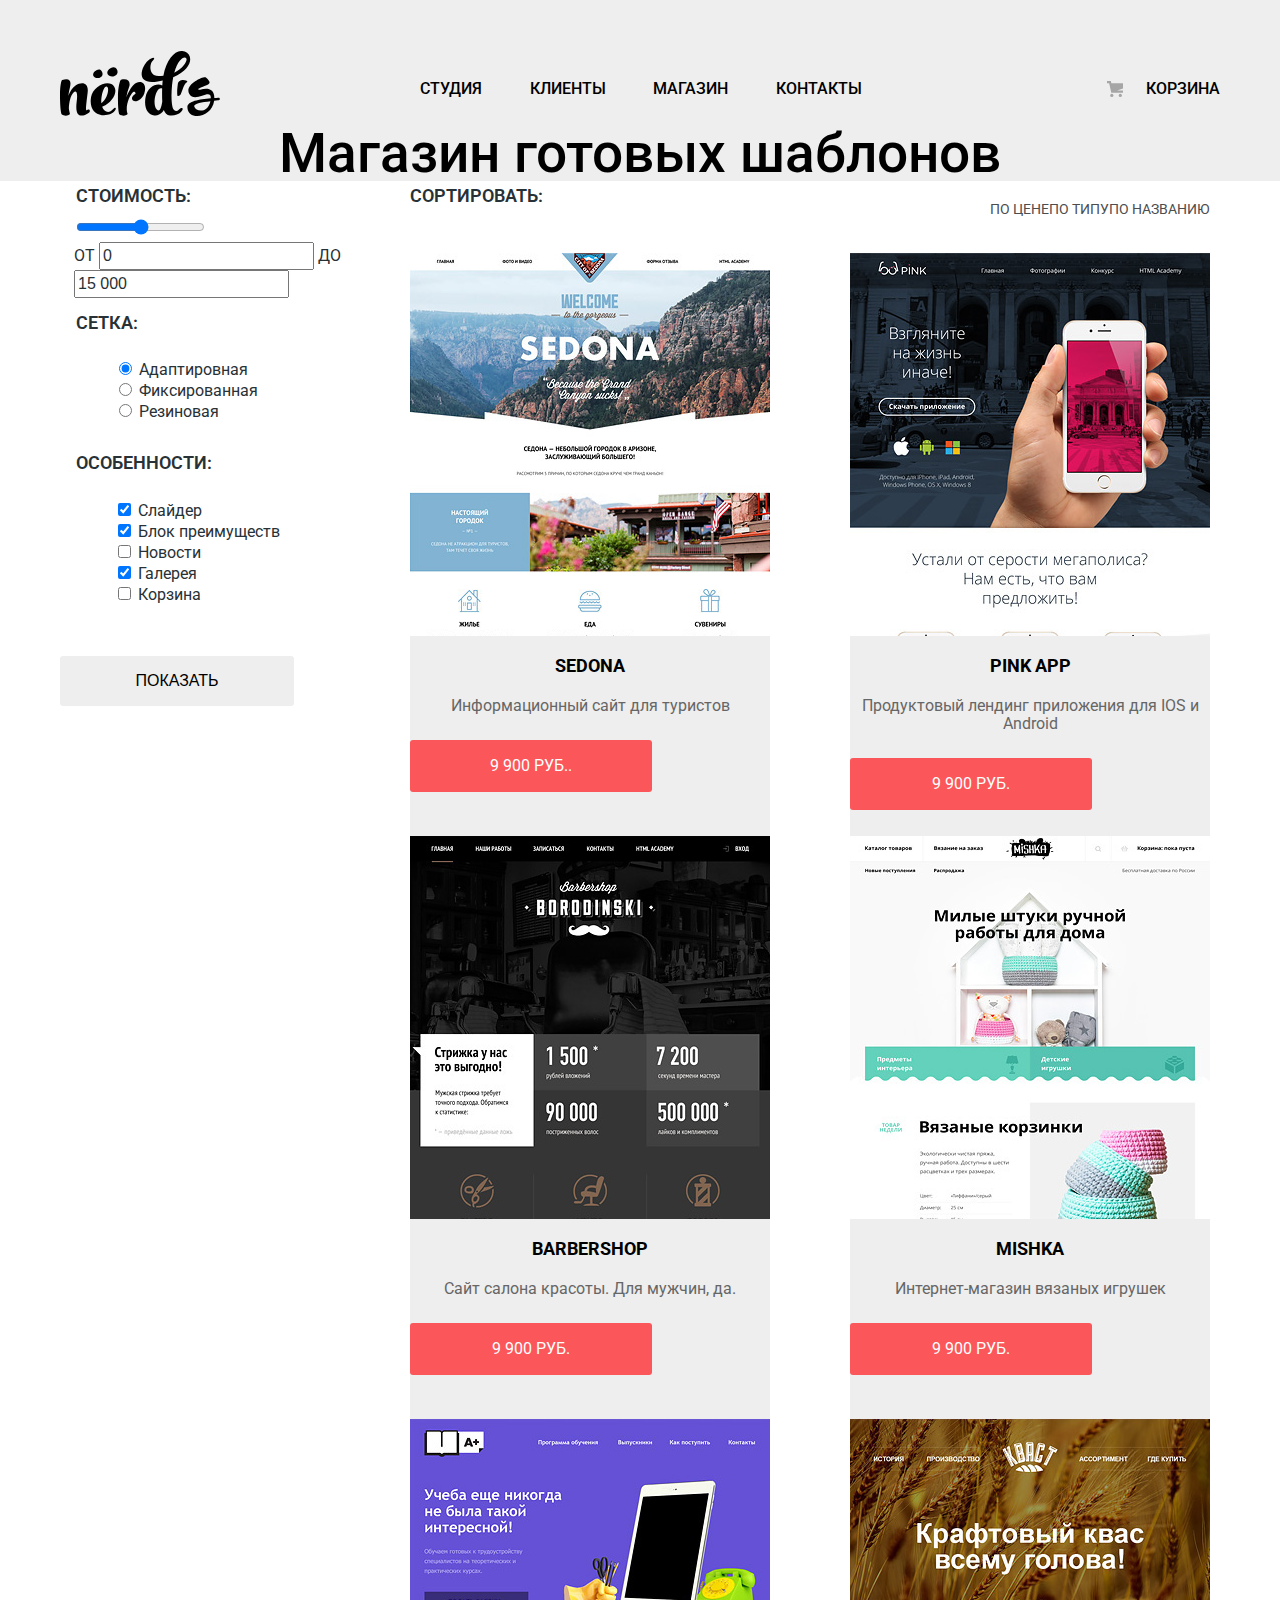
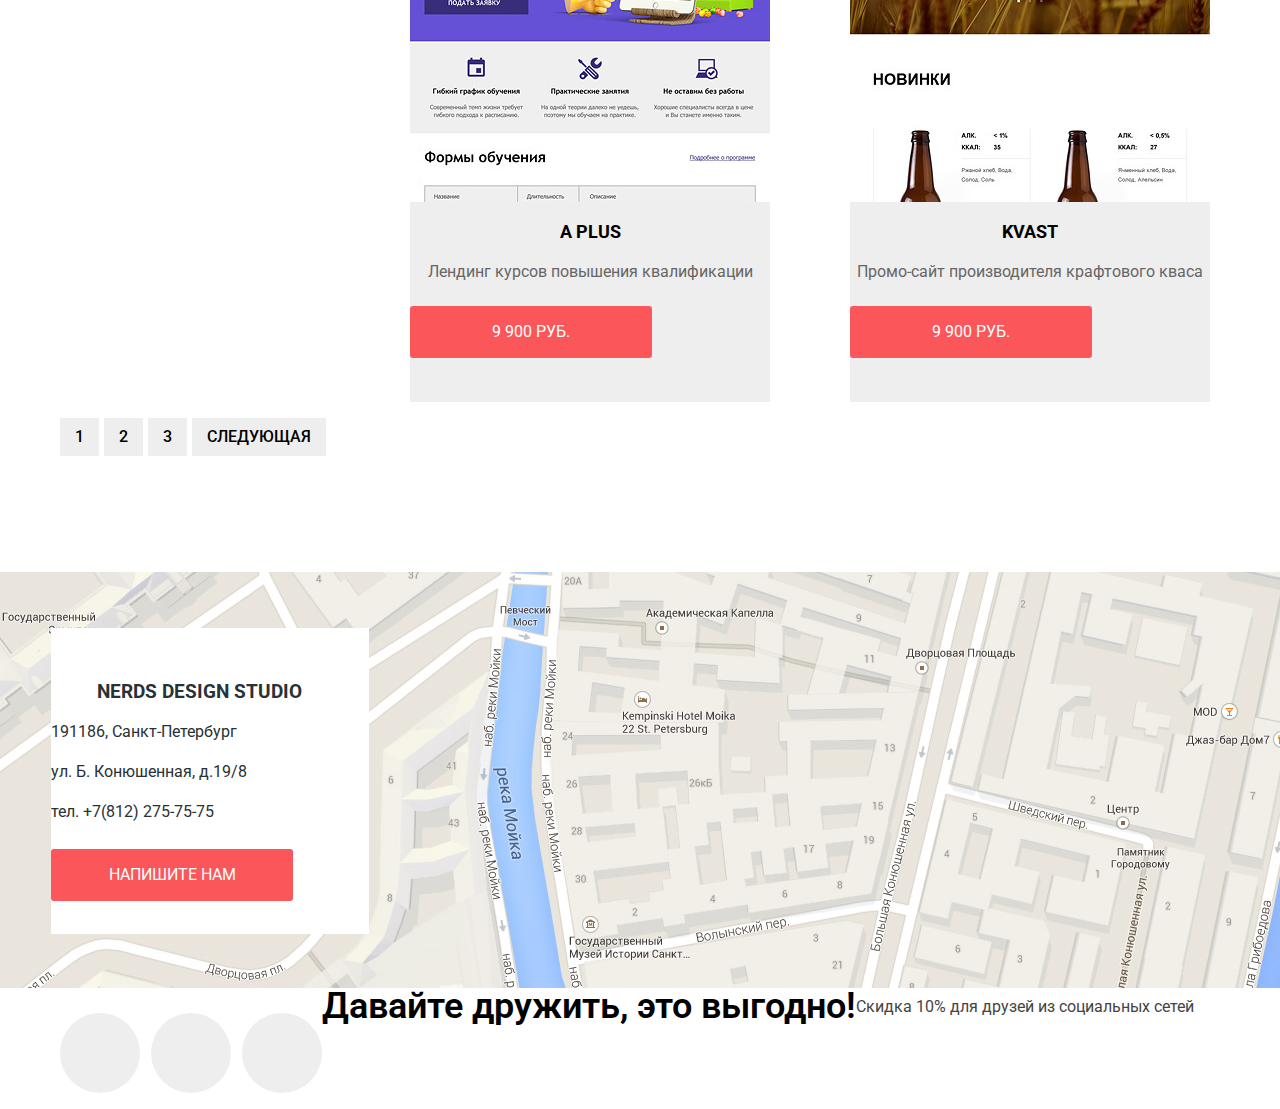
==== inner.html @ 6d8574ea "09/12" ====
<!DOCTYPE html>
<html lang="ru">
   <head>
      <meta charset="utf-8">
      <title>HTML Academy: Нёрдс</title>
      <link href="https://fonts.googleapis.com/css?family=Roboto:400,500,700&amp;subset=cyrillic" rel="stylesheet">
      <link href="css/normalize.css" rel="stylesheet">
      <link href="css/style.css" rel="stylesheet">
   </head>
   <body class="inner-page">
      <header class="page-header">
         <nav class="main-navigation container">
            <a href="index.html" class="logo-img">
            <img src="img/nerds-logo.svg" alt="Нёрдс"></a>
            <ul class="site-navigation">
               <li><a href="studio.html"> студия </a></li>
               <li><a href="clients.html"> клиенты </a></li>
               <li class="link-active"><a href="inner.html"> магазин </a></li>
               <li><a href="contacts.html"> контакты </a></li>
            </ul>
            <ul class="basket">
              <li><a class="basket-link" href="basket.html"> корзина </a></li>
            </ul>
         </nav>
      </header>
      <main class="shop">
         <section class="inner">
            <div class="grey">
               <h1 class="container"> Магазин готовых шаблонов </h1>
            </div>
         </section>
         <div class="catalog-wrap container">
         <section class="forms">
            <h2 class="visually-hidden"> Фильтры </h2>
            <form class="filters"  action="https://echo.htmlacademy.ru" method="post">
               <fieldset>
                  <legend> Стоимость: </legend>
                  <input type="range" id="price" name="start" min="1" max="15">
                  <div>
                     <label class="filer-label" for="from"> от </label>
                     <input type="text" id="from" placeholder="0" class="filter-price">
                     <label class="filer-label" for="to"> до </label>
                     <input type="text" id="to" placeholder="15 000"class="filter-price">
                  </div>
               </fieldset>
               <fieldset>
                  <legend> Сетка: </legend>
                  <ul>
                     <li class="filter-option">
                        <input type="radio"  name="choice"  value="Адаптировная" id="adaptive" checked>
                        <label for="adaptive"> Адаптировная </label>
                     </li>
                     <li class="filter-option">
                        <input type="radio"  name="choice" value="Фиксированная" id="fixed">
                        <label for="fixed"> Фиксированная </label>
                     </li>
                     <li class="filter-option">
                        <input type="radio" name="choice" value="Резиновая" id="rubber">
                        <label for="rubber"> Резиновая </label>
                     </li>
                  </ul>
               </fieldset>
               <div class="particular-qualities">
                  <fieldset>
                     <legend> Особенности: </legend>
                     <ul>
                        <li class="filter-option">
                           <input type="checkbox" name="qualities" id="slider" checked>
                           <label for="slider">Слайдер</label>
                        </li>
                        <li class="filter-option">
                           <input type="checkbox" name="qualities" id="blog" checked>
                           <label for="blog">Блок преимуществ</label>
                        </li>
                        <li class="filter-option">
                           <input type="checkbox" name="qualities" id="news" >
                           <label for="news">Новости</label>
                        </li>
                        <li class="filter-option">
                           <input type="checkbox" name="qualities" id="gallery" checked>
                           <label for="slider">Галерея</label>
                        </li>
                        <li class="filter-option">
                           <input type="checkbox" name="qualities" id="bin" >
                           <label for="bin">Корзина</label>
                        </li>
                     </ul>
                  </fieldset>
                  <button class="display" type="submit" value="Показать">  Показать </button>
               </div>
            </form>
         </section>

         <div class="catalog-content">
         <section class="templates">
            <h2 class="visually-hidden"> выбор шаблона </h2>
            <div class="choice-list">
               <span class="sort-title"> сортировать: </span>
               <ul class="filter">
                  <li><a href="#"class="filer-link" > по цене </a></li>
                  <li><a href="#"class="filer-link" >по типу  </a></li>
                  <li><a href="#"class="filer-link" >по названию </a></li>
               </ul>
               <ul class="filter-up-down">
                  <li><a href="#" > <span class="visually-hidden">По возрастанию </span></a></li>
                  <li><a href="#" > <span class="visually-hidden">По убыванию </span></a></li>
               </ul>
            </div>
         </section>

         <div class="templates-list">
            <ul class="templates-items">
               <li class="templates-item">
                  <a href="sedona.html">
                  <img src="img/sedona.jpg" width="360" height="576"  alt="Sedona">
                  </a>
                  <div class="pop-up-block">
                     <h2 class="popup-title"> sedona </h2>
                     <p class="popup-text">Информационный сайт для туристов </p>
                     <a class="button" href="sedona.html"> 9 900 руб.. </a>
                  </div>
               </li>
               <li class="templates-item">
                  <a href="pink.html">
                  <img src="img/pink.jpg" width="360" height="576" alt="pink">
                  </a>
                  <div class="pop-up-block">
                     <h2 class="popup-title"> Pink App </h2>
                     <p class="popup-text">Продуктовый лендинг приложения для IOS и Android </p>
                     <a class="button" href="pink.html"> 9 900 руб. </a>
                  </div>
               </li>
               <li class="templates-item">
                  <a href="barbershop.html">
                  <img src="img/barbershop.jpg" width="360" height="576" alt="barbershop">
                  </a>
                  <div class="pop-up-block">
                     <h2 class="popup-title"> barbershop </h2>
                     <p class="popup-text"> Сайт салона красоты. Для мужчин, да. </p>
                     <a class="button" href="barbershop.html"> 9 900 руб. </a>
                  </div>
               </li>
               <li class="templates-item">
                  <a href="mishka.html">
                  <img src="img/mishka.jpg" width="360" height="576"  alt="Mishka">
                  </a>
                  <div class="pop-up-block">
                     <h2 class="popup-title"> mishka </h2>
                     <p class="popup-text">Интернет-магазин вязаных игрушек </p>
                     <a class="button" href="mishka.html"> 9 900 руб. </a>
                  </div>
               </li>
               <li class="templates-item">
                  <a href="school.html">
                  <img src="img/school.jpg" width="360" height="576"  alt="school">
                  </a>
                  <div class="pop-up-block">
                     <h2 class="popup-title"> A Plus </h2>
                     <p class="popup-text">Лендинг курсов повышения квалификации </p>
                     <a class="button" href="school.html"> 9 900 руб. </a>
                  </div>
               </li>
               <li class="templates-item">
                  <a href="kvast.html">
                  <img src="img/kvast.jpg" width="360" height="576"  alt="kvast">
                  </a>
                  <div class="pop-up-block">
                     <h2 class="popup-title"> Kvast </h2>
                     <p class="popup-text">Промо-сайт производителя крафтового кваса </p>
                     <a class="button" href="kvast.html"> 9 900 руб. </a>
                  </div>
               </li>
            </ul>
         </div>
       </div>
     </div>
         <div class="templates-navigation">
            <ul class="items-list container">
               <li><a href="#" class="pagination-link"> 1 </a></li>
               <li><a href="#"class="pagination-link" > 2</a></li>
               <li><a href="#"class="pagination-link" > 3 </a></li>
               <li><a href="#"class="pagination-link pagination-next" > следующая </a></li>
            </ul>
         </div>
       </div>
         <section class="map">
            <div class="contact-info">
               <h3 class="studio-name">Nerds Design Studio</h3>
               <p>191186, Санкт-Петербург</p>
               <p>ул. Б. Конюшенная, д.19/8</p>
               <p>тел. +7(812) 275-75-75</p>
               <a class="button" href="mail.html">напишите нам</a>
            </div>
            <img src="img/map.jpg" alt="карта">
         </section>
      </main>
      <footer class="container">
         <section class="social">
            <ul class="social-icons">
               <li>
                  <a href="nerds-vk.html" class="social-link"> <span class="visually-hidden">vk</span></a>
               </li>
               <li>
                  <a href="nerds-fb.html" class="social-link"> <span class="visually-hidden">fb</span></a>
               </li>
               <li>
                  <a href="nerds-insta.html" class="social-link"> <span class="visually-hidden">instagram</span></a>
               </li>
            </ul>
            <b class="call-action"> Давайте дружить, это выгодно! </b>
            <p class="discount"> Скидка 10% для друзей из социальных сетей </p>
         </section>
      </footer>
   </body>
</html>
---- css/style.css ----
body {

  margin: 0;
  padding: 0;
  font-family: "Roboto",Arial,sans-serif;
  font-size: 16px;
  line-height: 24px;
  font-weight: 400;
  color: #283136;
  background-color: #ffffff;
  }

  .container {
    width:1160px;
    padding: 0 20px;
    margin:0 auto;
  }

.grey {
  background-color: #eeeeee;
  color: inherit;
}
a {
  text-decoration: none;
}

.main-navigation {
  padding-top:   3px;
  font-size: 16px;
    line-height: 30px;
    color: #000000;
    font-weight: 500;
    text-transform:uppercase;
    width:1160px;
    padding: 0 20px;
    margin:0 auto;
    display: flex;
    justify-content: space-between;
    align-items:center;

}

.site-navigation {
  list-style:   none;
	display:   flex;
	padding-left:   0;
	width:   442px;
	padding-right:   8px;
	justify-content:   space-between;
  display:flex;

}
.site-navigation li{
  margin: 0;
}

.site-navigation a {
  color: #000000;
}

.site-navigation a:link {
  color: #000000;
}

.site-navigation a:hover{
  color: #fb565a
}
.site-navigation a:active{
  color: #000000;
  position:relative;
  }
.site-navigation a:active::before {
  content:"";
  display: block;
  position: absolute;
  left:0;
  bottom:-7px;
  background:#fb565a;
  width:100%;
  height:2px;
}

.basket{
  color: #000000;
  list-style:   none;
	font-weight:   500;
	margin:   0px;
}
.basket:hover{
 color: #fb565a
  }
.basket-style:active{
  position: relative;
}
.basket-style:active::before{
  content:"";
  display: block;
  position: absolute;
  left:0;
  bottom:-7px;
  background:#fb565a;
  width:100%;
  height:2px;
}
.basket-link{
  position: relative;
  padding-left: 36px;
  color: #000000;
}
.basket-link::before {
  position:   absolute;
	left:   -5px;
	top:   2px;
	content:   "";
	display:   block;
	width:   19px;
	height:   16px;
	background:   url(../img/cart-icon.svg) 50% 50% no-repeat;
	background-size:   contain;
}

.tagline h3 {
  font-size: 55px;
  line-height: 55px;
  color: #000000;
  text-align:left;
  margin: 0px;
  font-weight: 500;
  padding-top: 65px;
}
.tagline p {
  font-size:16px;
  line-height:24px;
  font-weight: 400;
  color:inherit;
  margin: 0 0 37px;
  padding: 0;
  text-align:left;
  padding-top:   28px;
}
.slide {
  padding-bottom:   81px;
	background:   url(./img/slide1.png);
	background-repeat:   no-repeat;
	background-position:   94% 6px;

}

    .project-list {
      list-style: none;
      display: flex;
      padding:0;
      margin:0;
      width:   1102px;
    	justify-content:   space-between;

}


    }
     .project-list h3 {
       font-size:24px;
       line-height:30px;
       font-weight: 700;
       color:#000000;
       text-align:left;
       margin:   0;
    }

    .project-list p {
      font-size:16px;
      line-height:24px;
      font-weight: 400;
      color:#283136;
      text-align:left;
      margin:   0;
 margin-top:   17px;
 padding-right:   20px;
    }
    .project-item{
 width:  300px;
}

.small-studio {
list-style: none;
width:670px;
flex-shrink: 0;

    }

.studio-title{

  font-size: 45px;
  line-height: 45px;
  font-weight:500;
  color:#000000;
  background-color:inherit;
  text-align:left;
}
.small-studio p {
  font-size: 16px;
  line-height: 24px;
  color:inherit;
  font-weight:400;
  background-color:inherit;
  text-align:left;
  margin-top: 34px;
}


.small-studio ul {
  font-size: 16px;
  line-height: 24px;
  color:inherit;
  font-weight:400;
  background-color:inherit;
  text-align:left;
  list-style:none;
  padding-left: 35px;
  padding-top: 8px;

}
.what-we-do {
  position: relative;

}
.what-we-do::before  {
content: "";
position: absolute;
  top:10px;
  left: -37px;
  width:25px;
  border-bottom:2px solid #fb565a;
}
.small-studio h3 {
  text-transform:uppercase;
  font-size: 16px;
  font-weight:600;
  color:#000000;
}

.we-do {
  list-style: none;
  height: 120px;
  display: flex;
  flex-direction: column;
  justify-content: space-between;
}
    .we-do b{
      font-size: 16px;
      line-height: 24px;
      font-size:400;
      color:#000000;
    }
.partners {
  margin-top: 105px;
  position: relative;
}
.partners::after{
  content: "";
  position: absolute;
  display: block;
  width:calc((100% - 40px));
  height: 3px;
  left: 20px;
  bottom: -40px;
  background: #eeeeee;
}

.partners-list  {
  width:1100px;
  list-style: none;
  padding:0;
  margin:0 auto;
  display: flex;
}
.partners-item{
  position: relative;
}

.partners-item::before {
    position: absolute;
    content: "";
    display: block;
    top: 19px;
    right: -48px;
    background-color: #eeeeee;
    width: 2px;
    height: 53px;
}
.partners-item:last-child::before {
  display: none;
}
.partners a:active{
opacity: 0.1;
}
.partners a:hover{
opacity: #030303;
}
.htmlacademy {
  padding-top: 18px;
}
.borodinski {
  padding-top: 3px;
  padding-left: 97px;
}
.pink{
  padding-left: 105px;
  padding-top: 21px;
}
.mishka {
  padding-left: 121px;
  padding-top: 8px;
}
.statistics {
  text-align:center;
margin-left: 116px;
}
.stats-logo {
margin-left: 12px;
margin-top: 1px;
}
        .statistic th {
          font-size:45px;
          line-height:10,06px;
          width:410px;
        }

.advantages {
margin-top: 32px;
}

        .contacts {
          font-size:16px;
          line-height:18px;
          color:#666666;
          text-align: left;
        }

        .contacts h3 {
          font-size:18px;
          line-height:30px;
          color:#000000;
          text-align: center;
        }

        }
        caption th {
          font-size: 46px;
          line-height: 10.06px;
          font-weight:700;
          text-align: :center;
          color:#000000;
        }
         caption td {
          font-size:16px;
          line-height: 18px;
          font-weight:400;
          text-align: :center;
            color:inherit;
        }

        .contacts a.button {
          display: block;
         width: 242px;
         padding: 13px 0;
         margin-top: 25px;
         font-size: 16px;
         line-height: 18px;
         color: #ffffff;
         text-transform: uppercase;
         text-align: center;
         background: #fb565a;
         border-radius: 3px;
         border: 3px solid #fb565a;
         border:   none;
       	min-height:   22px;
       	padding-top:   17px;

        }

        .friends {
          list-style: none;
        }

        .friends b {
          font-size:36px;
          line-height:36px;
          font-weight:700;
          color:#000000;
        }
        .friends p {
          font-size:16px;
          line-height:22px;
          color:#444444;
          font-weight:400;
        }

        .pop-up-block {
          width:100%;
          height:200px;
          background-color: #eeeeee;
          position: absolute;
          bottom:0;
          left:0;

        }

body .inner-page {

}
.forms{
  width:350px;
}
.catalog-content{
  width:800px;
}
  .forms fieldset {

  border: none;
}
  .forms legend {
font-weight:600;
font-size:18px;
text-transform: uppercase;
line-height: 30px;
  }

  .forms  ul {
  list-style: none;
  line-height:20px;
  color:inherit;
}

.filter-input:hover + label {
  color: #000000
}



.filter-input:focus + label {
  color: #283136;
}

.filter-input:disabled + label {
  color: #000000;

  opacity: 0.3;
}

button{
display: block;
width: 234px;
padding: 13px 0;
margin-top: 25px;
font-size: 16px;
line-height: 18px;
color: #000000;
text-transform: uppercase;
text-align: center;
background: #eeeeee;
border-radius: 3px;
border: 3px solid #eeeeee;
}

.form-price b {
  font-size:18px;
  line-height:30px;
  color:000000;
}

.form-grid b {
  font-size:18px;
  line-height:30px;
  color:000000;
}
.inner h1 {
  font-size:55px;
  line-height:55px;
  color:#000000;
  text-align: center;
  font-weight:500;
}

.shop-navigation b {
  font-size:19px;
  line-height:30px;
  color:#000000;
  text-align: left;
  font-weight:bold;
}
.shop-navigation a {
    color:#000000;
}
.filter{
  margin-left: auto;
  display:flex;
  list-style: none;
  padding:0;
}

.filter ul {
font-size:14px;
line-height:18px;
color:#000000;
text-align: right;
font-weight:400;
list-style: none;
}

.templates-items {
  list-style: none;
  padding:0;
  display:flex;
  flex-wrap: wrap;
  justify-content: space-between;
}
.templates-item{
  width:360px;
  position: relative;
}

.templates-navigation{
list-style:none;
padding:0;
}
.items-list ul {
  list-style:none;
  font-size:16px;
  line-height:18px;
  color:#000000;
  font-weight:600;
}

.partners-list a:link {
color:#000000;
  opacity: 0.2;
}

.partners-list a:hover {
color:#000000;
  opacity: 1;
}

.page-header {
  background-color: #eeeeee;
  padding-top: 51px;
}

.tagline {
background-color: #eeeeee
}

.button {
  display: block;
  width: 242px;
  padding: 13px 0;
  margin-top: 25px;
  font-size: 16px;
  line-height: 18px;
  color:#ffffff;
  text-transform: uppercase;
  text-align: center;
  background: #fb565a;
  border-radius: 3px;
  border: none;
  border:   none;
  min-height:   22px;
  padding-top:   17px;
}
.button-learnmore{
  background: #fb565a;
}
.button-learnmore:hover{
  background-color: #e74246;
}
.button-learnmore:active{
  background-color: #d7373b;
}
.button-site {
    background-color:#fb565a;
    height: 20px;
    width: 160px;
    margin-top: 33px;
    padding-top: 17px;
    min-height: 20px;
}
.button-site:hover{
  background-color: #e74246;
}
.button-site:active{
  background-color: #d7373b;
}
.button-app {
    background-color:#00ca74;
    height: 20px;
    width: 160px;
    margin-top: 33px;
    padding-top: 17px;
    min-height: 20px;
}
.button-app:hover{
  background-color: #00bc6c;
}
.button-app:active{
  background-color: #00aa62;
}
.button-presentation {
    background-color:#efc84a;
    min-height: 20px;
    width: 160px;
    margin-top: 33px;
    padding-top: 17px;
}
.button-presentation:hover{
  background-color: #eab534;
}
.button-presentation:active{
  background-color: #e5a722;
}
.social-link {
  background-color: #eeeeee;
  display:flex;
  width:80px;
  height:80px;
  border-radius:50%;
  align-items: center;
  justify-content: center;
}
.social-link:hover,
.social-link:focus{
  background-color: #e74246;
}
.social-link:active{
  background-color: #d7373b
}
.social-link:active:path {
  opacity: 0.3;
}
.table-title {
  text-transform: uppercase;
  font-weight: 600;
  color:black;
  margin-left: 10px;
}
.percent {
font-size:24px;
vertical-align:super;
}

.studio-name {
  text-transform: uppercase;
  text-align: left;
  padding-top: 52px;
  padding-left: 46px;
  margin: 0;
}
.address {
  color:#666666;
  margin: 0;
  line-height: 18px;
}
.address-city{
padding-top:24px;
padding-left: 50px;
}
.address-street{
padding-left: 50px;
}
.address-phone{
padding-top: 20px;
padding-left: 50px;
}
.contact-button{
margin-top: 35px;
margin-left: 48px;
width: 220px;
}
.call-action {
  font-weight: 600;
  font-size:36px;
  line-height:36px;
  color:#000000;
}

.discount {
  color:#444444;
  font-weight: 400;
  font-size:16px;
  line-height:22px;
  padding-top: 8px;
  margin: 0;
}
.social-footer {
  margin-top: 45px;
}
.contact-us{
  position: fixed;
  color: #000000;
  background-color: #ffffff;
}
.contact-us-login{
  padding: 68px 98px;
  margin-left: -447px;
  width: 766px;
  height: 454px;
  top: 120px;
  left: 50%;
}
.modal-close {
  position: absolute;
  opacity: 0.3;
  top: 77px;
  right: 92px;
  width: 21px;
  height: 21px;
  font-size: 0;
  border: 0;
  margin: 0;
  cursor: pointer;
  padding: 0;
background: white;
}
.modal-close:hover{
  opacity: 1;
}
.modal-close:active{
  opacity: 0.1;
}
.contact-us h2 {
  color:#000000;
  font-weight: 500;
  font-size:45px;
  line-height:45px;
  margin: 0;
  margin-bottom: 38px;
  }
.login-data{
  display: flex;
  margin: 0 auto;
}
.login-data p {
  margin: 0;
  padding: 0;
}
  .user-data {
    font-weight: 600;
    color:#000000
  }
.user-data input::placeholder{
  font-size:16px;
  line-height: 18px;
  font-weight: 400;
  color:#444444;
  opacity:0.5;
}

.user-data textarea::placeholder {
  font-size:16px;
  line-height: 18px;
  font-weight: 400;
  color:#444444;
  opacity:0.5;
}
.project {
margin-top:   78px;
}

.project-title {
  text-transform: uppercase;
  padding-top:   17px;
  font-size: 24px;
  line-height: 30px;
  margin:0;
}
.percent-title{
  font-size: 45px;
  line-height:10px;
  font-weight:600;
  color:black;
  padding-top: 47px;
  padding-left: 15px;
}
.percent-last{
  padding-right: 40px;
}
.prons {
  padding-top: 32px;
  text-align: left;
line-height: 18px;
}
.prons-date{
  padding-left: 15px;
}
.prons-min {
padding-left: 23px;
}
.prons-level{
  padding-left: 12px;
}
.prons-date{

}
.prons-min {

}
.filer-label{
  font-size: 16px;
  line-height: 22px;
  text-transform: uppercase;
}
.filter-price{
  font-size: 16px;
  line-height:22px;
  color: #283136

}
.filter-price::placeholder {
  font-size: 16px;
  line-height:22px;
  color: #283136
}
.sort-title {
  font-size: 18px;
  line-height:30px;
  font-weight: 600;
  text-transform: uppercase;
}
.filer-link{
  font-weight: 400;
  font-size:14px;
  line-height: 18px;
  color:#4d4d4d;
  text-transform: uppercase;
}
.popup-title{
  text-transform: uppercase;
  text-align: center;
  font-size:18px ;
  line-height:30px ;
  color:black;
}
.popup-text{
  text-align: center;
  line-height:18px ;
  color:#666666;
}
.pagination-link{
  font-weight: 500;
  font-size:16px;
  line-height:18px;
  color:black;
  text-transform: uppercase;
  display:block;
  max-width:40px;
  text-align:center;
  padding:10px 15px;
  background-color: #eeeeee;
}

.pagination-next {
    background-color: #eeeeee;
    max-width:140px;
}
.items-list{
  list-style:none;
  display:flex;
  padding:0;

}

.items-list li{
  margin-right:5px;
}
.about{
  margin-top: 118px;
  display: flex;
  justify-content:space-between;
  position: relative;
}
.about::before{
  content: "";
  position: absolute;
  display: block;
  width:calc((100% - 40px));
  height: 3px;
  left: 20px;
  top:-38px;
background: #eeeeee;
}
.about::after {
content: "";
position: absolute;
display: block;
width:calc((100% - 40px));
height: 3px;
left: 20px;
bottom: -58px;
background: #eeeeee;
}
.contact-info{
  position: absolute;
  background-color: white;
  z-index: 20;
  top:56px;
  left:calc((100vw - 1178px)/2);
  min-height:306px;
  width: 318px;
}

.map {
position:relative ;
margin-top: 116px;
height: 416px;

}
iframe {
  position:absolute;
  top:0;
  left:0;
}
.social{
  display: flex;
}
.social-icons{
  padding:0;
  list-style:none;
  display:flex;
  width:262px;
  margin-top: 25px;
  flex-wrap: wrap;
  justify-content: space-between;

}
.benefit{
padding-left: 138px;
padding-top: 30px;
}


.catalog-wrap {
  display:flex;
}
.choice-list{
  display:flex;

}
.filter-up-down {
  display:flex;
  padding:0;
  list-style:none;
}
.visually-hidden {
  position: absolute;
  width: 1px;
  height: 1px;
  margin: -1px;
  border: 0;
  padding: 0;
  clip: rect(0 0 0 0);
  overflow: hidden;
}
.logo-img:hover{
opacity: 0.8;
}
.logo-img:active{
opacity: 0.2;
}
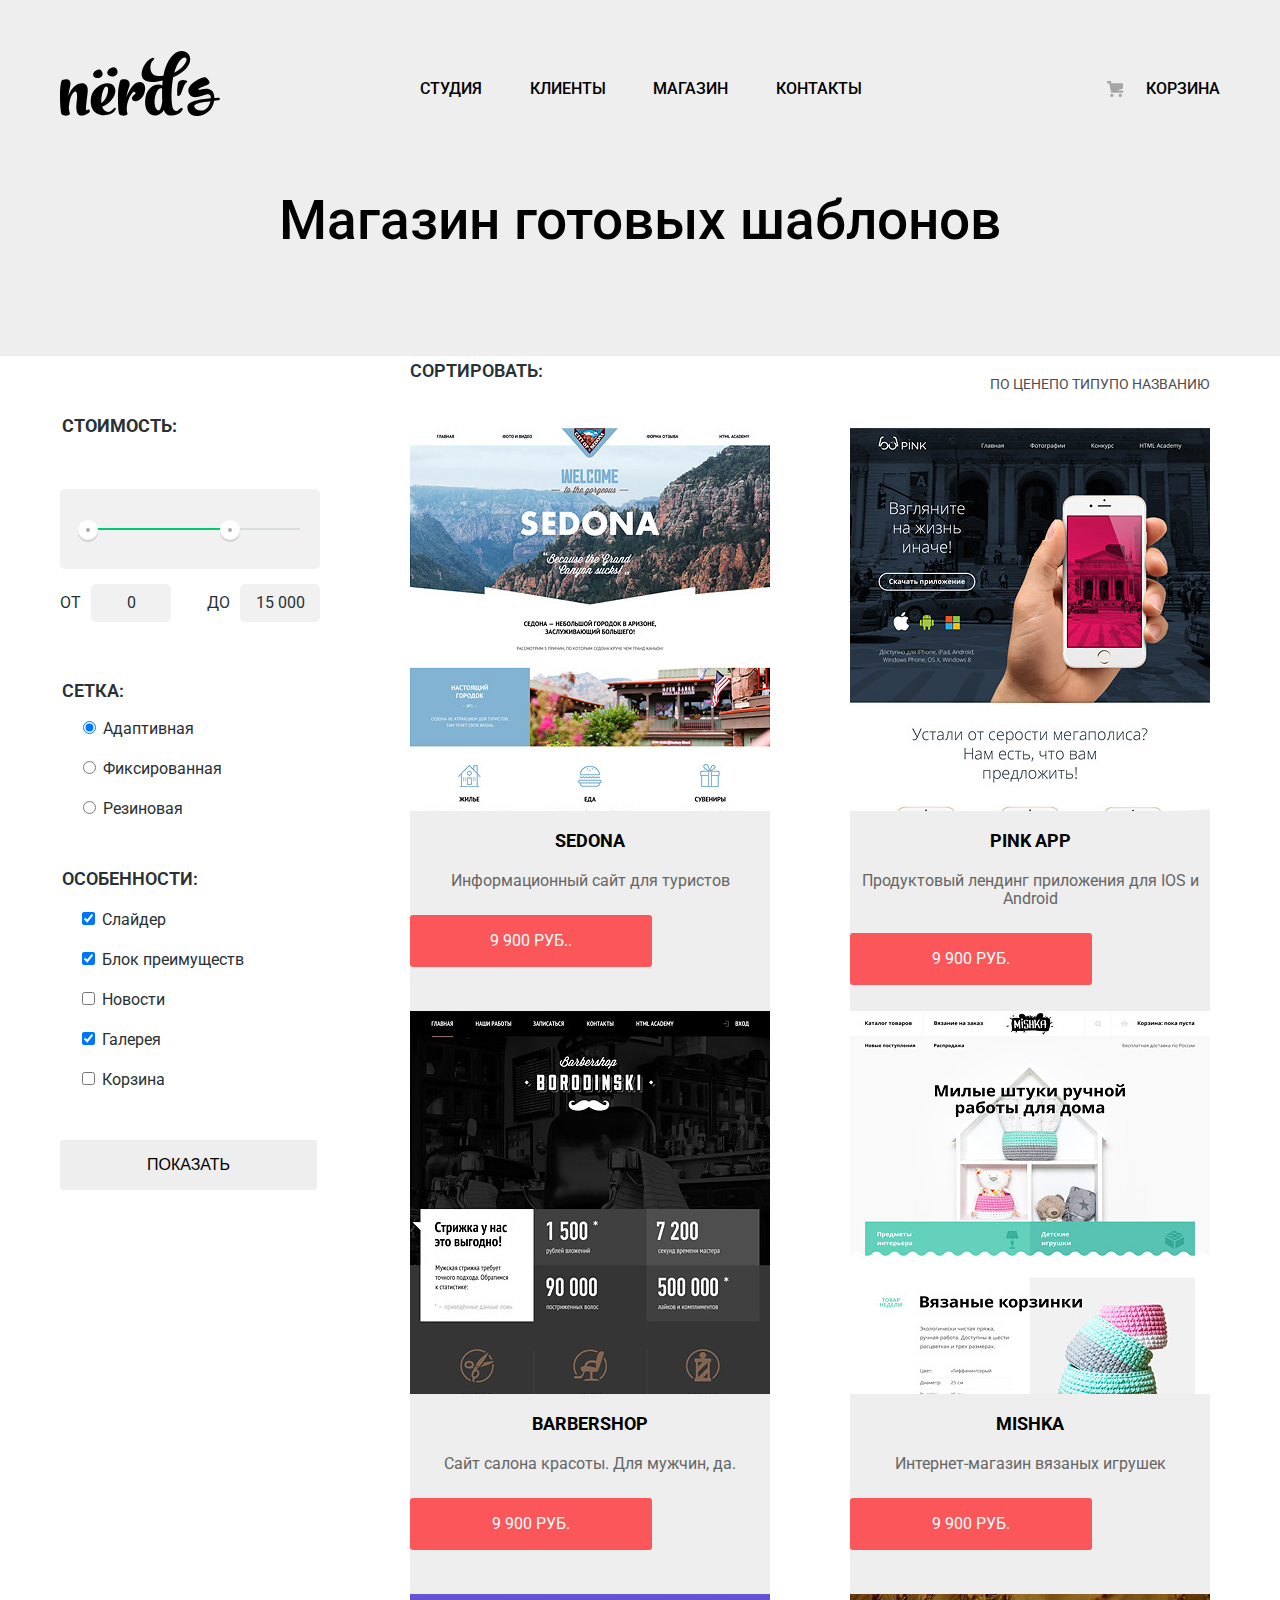
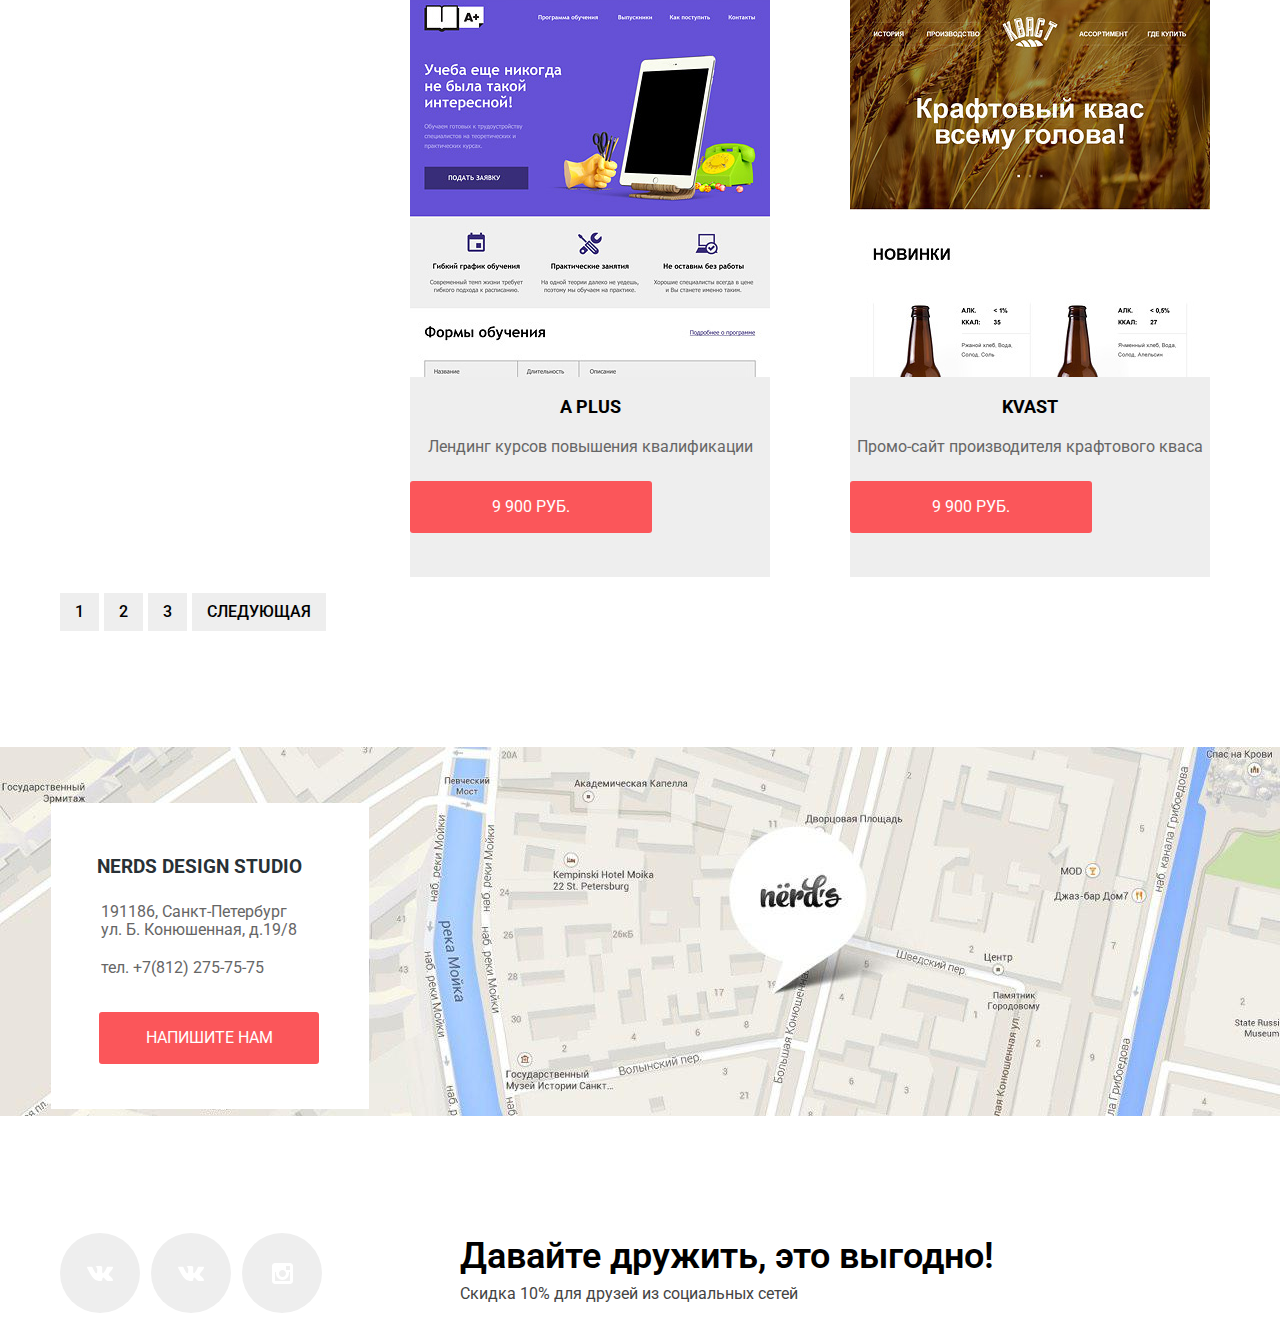
==== commit 2a694cea: "17/12" ====
--- a/inner.html
+++ b/inner.html
@@ -13,13 +13,13 @@
             <a href="index.html" class="logo-img">
             <img src="img/nerds-logo.svg" alt="Нёрдс"></a>
             <ul class="site-navigation">
-               <li><a href="studio.html"> студия </a></li>
-               <li><a href="clients.html"> клиенты </a></li>
-               <li class="link-active"><a href="inner.html"> магазин </a></li>
+               <li><a href="studio.html">студия</a></li>
+               <li><a href="clients.html">клиенты </a></li>
+               <li><a href="inner.html"> магазин </a></li>
                <li><a href="contacts.html"> контакты </a></li>
             </ul>
             <ul class="basket">
-              <li><a class="basket-link" href="basket.html"> корзина </a></li>
+               <li class="basket-style"><a class="basket-link" href="basket.html"> корзина </a></li>
             </ul>
          </nav>
       </header>
@@ -33,22 +33,31 @@
          <section class="forms">
             <h2 class="visually-hidden"> Фильтры </h2>
             <form class="filters"  action="https://echo.htmlacademy.ru" method="post">
-               <fieldset>
-                  <legend> Стоимость: </legend>
-                  <input type="range" id="price" name="start" min="1" max="15">
-                  <div>
+               <fieldset class="filter-item">
+                 <div class="range-filter">
+                   <legend> Стоимость: </legend>
+                   <div class="range-controls">
+                     <div class="scale">
+                       <div class="bar"></div>
+                     </div>
+                     <div class="toggle toggle-min"></div>
+                     <div class="toggle toggle-max"></div>
+                   </div>
+
+                  <div class="price-controls">
                      <label class="filer-label" for="from"> от </label>
                      <input type="text" id="from" placeholder="0" class="filter-price">
-                     <label class="filer-label" for="to"> до </label>
+                     <label class="filer-label max-price" for="to"> до </label>
                      <input type="text" id="to" placeholder="15 000"class="filter-price">
                   </div>
+                </div>
                </fieldset>
-               <fieldset>
+               <fieldset class="grid">
                   <legend> Сетка: </legend>
                   <ul>
                      <li class="filter-option">
                         <input type="radio"  name="choice"  value="Адаптировная" id="adaptive" checked>
-                        <label for="adaptive"> Адаптировная </label>
+                        <label for="adaptive"> Адаптивная </label>
                      </li>
                      <li class="filter-option">
                         <input type="radio"  name="choice" value="Фиксированная" id="fixed">
@@ -183,33 +192,45 @@
             </ul>
          </div>
        </div>
-         <section class="map">
-            <div class="contact-info">
-               <h3 class="studio-name">Nerds Design Studio</h3>
-               <p>191186, Санкт-Петербург</p>
-               <p>ул. Б. Конюшенная, д.19/8</p>
-               <p>тел. +7(812) 275-75-75</p>
-               <a class="button" href="mail.html">напишите нам</a>
-            </div>
-            <img src="img/map.jpg" alt="карта">
-         </section>
-      </main>
-      <footer class="container">
-         <section class="social">
-            <ul class="social-icons">
-               <li>
-                  <a href="nerds-vk.html" class="social-link"> <span class="visually-hidden">vk</span></a>
-               </li>
-               <li>
-                  <a href="nerds-fb.html" class="social-link"> <span class="visually-hidden">fb</span></a>
-               </li>
-               <li>
-                  <a href="nerds-insta.html" class="social-link"> <span class="visually-hidden">instagram</span></a>
-               </li>
-            </ul>
-            <b class="call-action"> Давайте дружить, это выгодно! </b>
-            <p class="discount"> Скидка 10% для друзей из социальных сетей </p>
-         </section>
-      </footer>
+       <section class="map">
+          <div class="contact-info">
+             <h3 class="studio-name">Nerds Design Studio</h3>
+             <p  class="address address-city" >191186, Санкт-Петербург</p>
+             <p  class="address address-street">ул. Б. Конюшенная, д.19/8</p>
+             <p  class="address address-phone">тел. +7(812) 275-75-75</p>
+             <a class="button contact-button" href="mail.html">напишите нам</a>
+          </div>
+          <img src="img/map1.jpg" alt="карта">
+          <iframe src="https://yandex.ru/map-widget/v1/?um=constructor%3A26607953117868394d844144b5d8f79c855f5afc9ba3518503bff90c0f9702a8&amp;source=constructor" width="100%" height="417" frameborder="0"></iframe>
+       </section>
+    </main>
+    <footer class="container social-footer">
+       <section class="social">
+          <ul class="social-icons">
+             <li>
+              <a href="nerds-vk.html" class="social-link"> <span class="visually-hidden">vk</span>
+                <svg xmlns="http://www.w3.org/2000/svg" width="26" height="15" viewBox="0 0 26 15"><path fill="#FFF" d="M16.138 11.51c.956-.309 2.18 2.04 3.483 2.939.978.681 1.727.534 1.727.534l3.473-.05s1.815-.112.957-1.554c-.071-.12-.503-1.069-2.585-3.022-2.177-2.043-1.882-1.712.739-5.244 1.597-2.153 2.236-3.468 2.036-4.028-.192-.539-1.365-.399-1.365-.399L20.69.713c-.381.001-.704.119-.851.515-.003.004-.621 1.666-1.445 3.079-1.741 2.989-2.436 3.148-2.724 2.961-.661-.433-.494-1.737-.494-2.664 0-2.897.432-4.105-.846-4.417-.427-.104-.739-.172-1.828-.182-1.392-.021-2.574 0-3.244.329-.445.223-.786.712-.579.74.26.035.843.16 1.155.586.401.552.389 1.789.389 1.789s.229 3.411-.54 3.834c-.528.29-1.25-.302-2.803-3.016-.793-1.388-1.392-2.922-1.392-2.922s-.116-.285-.326-.441c-.25-.185-.6-.244-.6-.244L.848.684S.29.7.085.946c-.182.218-.015.668-.015.668s2.909 6.881 6.203 10.347c3.02 3.182 6.452 2.971 6.452 2.971h1.555s.469-.054.709-.312c.224-.24.214-.691.214-.691s-.031-2.109.935-2.419z"/>
+                </svg>
+              </a>
+             </li>
+             <li>
+              <a href="nerds-fb.html" class="social-link"> <span class="visually-hidden">fb</span>
+                <svg xmlns="http://www.w3.org/2000/svg" width="26" height="15" viewBox="0 0 26 15"><path fill="#FFF" d="M16.138 11.51c.956-.309 2.18 2.04 3.483 2.939.978.681 1.727.534 1.727.534l3.473-.05s1.815-.112.957-1.554c-.071-.12-.503-1.069-2.585-3.022-2.177-2.043-1.882-1.712.739-5.244 1.597-2.153 2.236-3.468 2.036-4.028-.192-.539-1.365-.399-1.365-.399L20.69.713c-.381.001-.704.119-.851.515-.003.004-.621 1.666-1.445 3.079-1.741 2.989-2.436 3.148-2.724 2.961-.661-.433-.494-1.737-.494-2.664 0-2.897.432-4.105-.846-4.417-.427-.104-.739-.172-1.828-.182-1.392-.021-2.574 0-3.244.329-.445.223-.786.712-.579.74.26.035.843.16 1.155.586.401.552.389 1.789.389 1.789s.229 3.411-.54 3.834c-.528.29-1.25-.302-2.803-3.016-.793-1.388-1.392-2.922-1.392-2.922s-.116-.285-.326-.441c-.25-.185-.6-.244-.6-.244L.848.684S.29.7.085.946c-.182.218-.015.668-.015.668s2.909 6.881 6.203 10.347c3.02 3.182 6.452 2.971 6.452 2.971h1.555s.469-.054.709-.312c.224-.24.214-.691.214-.691s-.031-2.109.935-2.419z"/>
+                </svg>
+              </a>
+             </li>
+             <li>
+                <a href="nerds-insta.html" class="social-link"> <span class="visually-hidden">instagram</span>
+                <svg xmlns="http://www.w3.org/2000/svg" width="21" height="21" viewBox="0 0 21 21"><path fill="#FFF" d="M18 0H3C1.35 0 0 1.35 0 3v15c0 1.65 1.35 3 3 3h15c1.65 0 3-1.35 3-3V3c0-1.65-1.35-3-3-3zm-7.5 7c1.93 0 3.5 1.57 3.5 3.5S12.43 14 10.5 14 7 12.43 7 10.5 8.57 7 10.5 7zM18 18H3V9h1.181A6.504 6.504 0 0 0 4 10.5a6.5 6.5 0 1 0 13 0 6.45 6.45 0 0 0-.181-1.5H18v9zm0-11h-4V3h4v4z"/>
+                </svg>
+              </a>
+             </li>
+          </ul>
+          <div class="benefit">
+          <b class="call-action"> Давайте дружить, это выгодно! </b>
+          <p class="discount"> Скидка 10% для друзей из социальных сетей </p>
+        </div>
+       </section>
+    </footer>
    </body>
 </html>
--- a/css/style.css
+++ b/css/style.css
@@ -8,6 +8,7 @@
   font-weight: 400;
   color: #283136;
   background-color: #ffffff;
+  min-width: 1200px;
   }
 
   .container {
@@ -19,6 +20,8 @@
 .grey {
   background-color: #eeeeee;
   color: inherit;
+  padding-top: 67px;
+  padding-bottom: 108px;
 }
 a {
   text-decoration: none;
@@ -65,11 +68,13 @@
 .site-navigation a:hover{
   color: #fb565a
 }
-.site-navigation a:active{
+.site-navigation a:active,
+.site-navigation a:focus{
   color: #000000;
   position:relative;
   }
-.site-navigation a:active::before {
+.site-navigation a:active::before,
+.site-navigation a:focus::before {
   content:"";
   display: block;
   position: absolute;
@@ -89,10 +94,12 @@
 .basket:hover{
  color: #fb565a
   }
-.basket-style:active{
+.basket-style:active,
+.basket-style:focus{
   position: relative;
 }
-.basket-style:active::before{
+.basket-style:active::before,
+.basket-style:focus::before{
   content:"";
   display: block;
   position: absolute;
@@ -291,7 +298,8 @@
 .partners-item:last-child::before {
   display: none;
 }
-.partners a:active{
+.partners a:active,
+.partners a:focus{
 opacity: 0.1;
 }
 .partners a:hover{
@@ -416,8 +424,10 @@
   width:800px;
 }
   .forms fieldset {
-
+margin-top: 9px;
   border: none;
+  padding-left: 0;
+    margin-left: 0;
 }
   .forms legend {
 font-weight:600;
@@ -426,11 +436,6 @@
 line-height: 30px;
   }
 
-  .forms  ul {
-  list-style: none;
-  line-height:20px;
-  color:inherit;
-}
 
 .filter-input:hover + label {
   color: #000000
@@ -574,7 +579,8 @@
 .button-learnmore:hover{
   background-color: #e74246;
 }
-.button-learnmore:active{
+.button-learnmore:active,
+.button-learnmore:focus{
   background-color: #d7373b;
 }
 .button-site {
@@ -588,7 +594,8 @@
 .button-site:hover{
   background-color: #e74246;
 }
-.button-site:active{
+.button-site:active,
+.button-site:focus{
   background-color: #d7373b;
 }
 .button-app {
@@ -602,7 +609,8 @@
 .button-app:hover{
   background-color: #00bc6c;
 }
-.button-app:active{
+.button-app:active,
+.button-app:focus {
   background-color: #00aa62;
 }
 .button-presentation {
@@ -612,10 +620,11 @@
     margin-top: 33px;
     padding-top: 17px;
 }
-.button-presentation:hover{
+.button-presentation:hover {
   background-color: #eab534;
 }
-.button-presentation:active{
+.button-presentation:active,
+.button-presentation:focus {
   background-color: #e5a722;
 }
 .social-link {
@@ -631,10 +640,14 @@
 .social-link:focus{
   background-color: #e74246;
 }
-.social-link:active{
-  background-color: #d7373b
-}
-.social-link:active:path {
+.social-link:active,
+.social-link:focus {
+  background-color: #d7373b;
+    box-shadow: inset 0 4px 16px -2px #00000026;
+}
+
+.social-link:active path,
+.social-link:focus path {
   opacity: 0.3;
 }
 .table-title {
@@ -698,14 +711,17 @@
   position: fixed;
   color: #000000;
   background-color: #ffffff;
+  box-shadow: 0 5px 29px -4px black;
+  z-index: 40;
 }
 .contact-us-login{
   padding: 68px 98px;
-  margin-left: -447px;
+  margin-left: -478px;
   width: 766px;
   height: 454px;
   top: 120px;
   left: 50%;
+  display:none;
 }
 .modal-close {
   position: absolute;
@@ -724,7 +740,8 @@
 .modal-close:hover{
   opacity: 1;
 }
-.modal-close:active{
+.modal-close:active,
+.modal-close:focus{
   opacity: 0.1;
 }
 .contact-us h2 {
@@ -733,7 +750,7 @@
   font-size:45px;
   line-height:45px;
   margin: 0;
-  margin-bottom: 38px;
+  margin-bottom: 20px;
   }
 .login-data{
   display: flex;
@@ -745,7 +762,10 @@
 }
   .user-data {
     font-weight: 600;
-    color:#000000
+    color:#000000;
+    display: flex;
+    flex-wrap: wrap;
+    justify-content: space-between;
   }
 .user-data input::placeholder{
   font-size:16px;
@@ -753,6 +773,7 @@
   font-weight: 400;
   color:#444444;
   opacity:0.5;
+  font-family: Roboto, Arial, sans-serif;
 }
 
 .user-data textarea::placeholder {
@@ -761,6 +782,7 @@
   font-weight: 400;
   color:#444444;
   opacity:0.5;
+  font-family: Roboto, Arial, sans-serif;
 }
 .project {
 margin-top:   78px;
@@ -901,7 +923,7 @@
 .contact-info{
   position: absolute;
   background-color: white;
-  z-index: 20;
+  z-index: 30;
   top:56px;
   left:calc((100vw - 1178px)/2);
   min-height:306px;
@@ -963,6 +985,172 @@
 .logo-img:hover{
 opacity: 0.8;
 }
-.logo-img:active{
+.logo-img:active,
+.logo-img:focus{
 opacity: 0.2;
 }
+
+.filter-item {
+  margin: 0;
+  padding: 0;
+  border: none;
+}
+.range-filter {
+  width: 260px;
+  margin-top: 49px;
+}
+
+.filter-item legend {
+  font-size: 18px;
+  line-height: 24px;
+  text-transform: uppercase;
+  font-weight: 700;
+  margin-bottom: 51px;
+}
+.range-controls {
+  position: relative;
+  height: 41px;
+  margin-bottom: 15px;
+  background-color: #f1f1f1;
+  padding-top: 39px;
+  padding-right: 20px;
+  padding-left: 20px;
+  border-radius: 5px;
+}
+.range-controls .scale {
+  height: 2px;
+
+  background: #d7dcde;
+}
+.range-controls .bar {
+  width: 70%;
+  height: 2px;
+
+  background: #00ca74;
+}
+.range-controls .toggle {
+  position: absolute;
+  top: 31px;
+  left: 0;
+  width: 4px;
+  height: 4px;
+  padding: 0;
+  border: 8px solid #ffffff;
+  border-radius: 50%;
+  background-color: #ababab;
+  box-shadow: 0 2px 1px 0 #cfcfcf;
+  cursor: pointer;
+}
+.range-controls .toggle-min {
+  left: 18px;
+}
+
+.range-controls .toggle-max {
+  left: 160px;
+}
+.filer-label {
+  display: inline-block;
+ font-size: 16px;
+ text-transform: uppercase;
+}
+.price-controls{
+  font-size: 0;
+}
+.price-controls input {
+  width: 60px;
+ padding: 8px 10px;
+ margin-left: 10px;
+  font-family: Roboto, Arial, sans-serif;
+  font-size: 16px;
+  text-align: center;
+  color: #283136;
+  border: none;
+ border-radius: 5px;
+ background: #f1f1f1;
+}
+.max-price {
+padding-left: 36px;
+}
+
+.forms ul {
+  font-size: 16px;
+  line-height: 40px;
+  color: #283136;
+  padding-left: 18px;
+  margin: 0;
+  margin-left: 0;
+  list-style: none;
+}
+
+.grid {
+  padding: 0;
+  margin: 0px;
+  margin-top: 52px;
+}
+.grid legend {
+  padding-top: 45px;
+  padding-bottom: 3px;
+}
+
+.particular-qualities {
+padding: 0;
+padding-top: 26px;
+}
+.display {
+  display: block;
+    width: 257px;
+    padding: 13px 0;
+    margin-top: 30px;
+    font-size: 16px;
+    line-height: 18px;
+    color: #000000;
+    text-transform: uppercase;
+    text-align: center;
+    background: #eeeeee;
+    border-radius: 3px;
+    border: 3px solid #eeeeee;
+}
+
+.form-part {
+  width: 47.5%;
+  display: flex;
+  flex-wrap: wrap;
+}
+.form-full{
+  width: 100%;
+  display: flex;
+  flex-wrap: wrap;
+  margin: 0;
+  margin-top: 16px;
+}
+.form-label{
+  width: 100%;
+}
+.form-input{
+  margin-top: 7px;
+  height:42px;
+  width: 357px;
+  border-radius: 4px;
+  border: 2px solid #d7dcde;
+  padding-left: 14px;
+  padding-right: 14px;
+}
+.form-textarea{
+  margin-top: 7px;
+  height:103px;
+  width: 733px;
+  border-radius: 4px;
+  border: 2px solid #d7dcde;
+  padding-left: 14px;
+  padding-right: 14px;
+  padding-top: 9px;
+}
+.form-button{
+  margin-top:47px;
+  width: 261px;
+}
+iframe {
+  border: none;
+  width: 100%;
+  height:417px;
+}
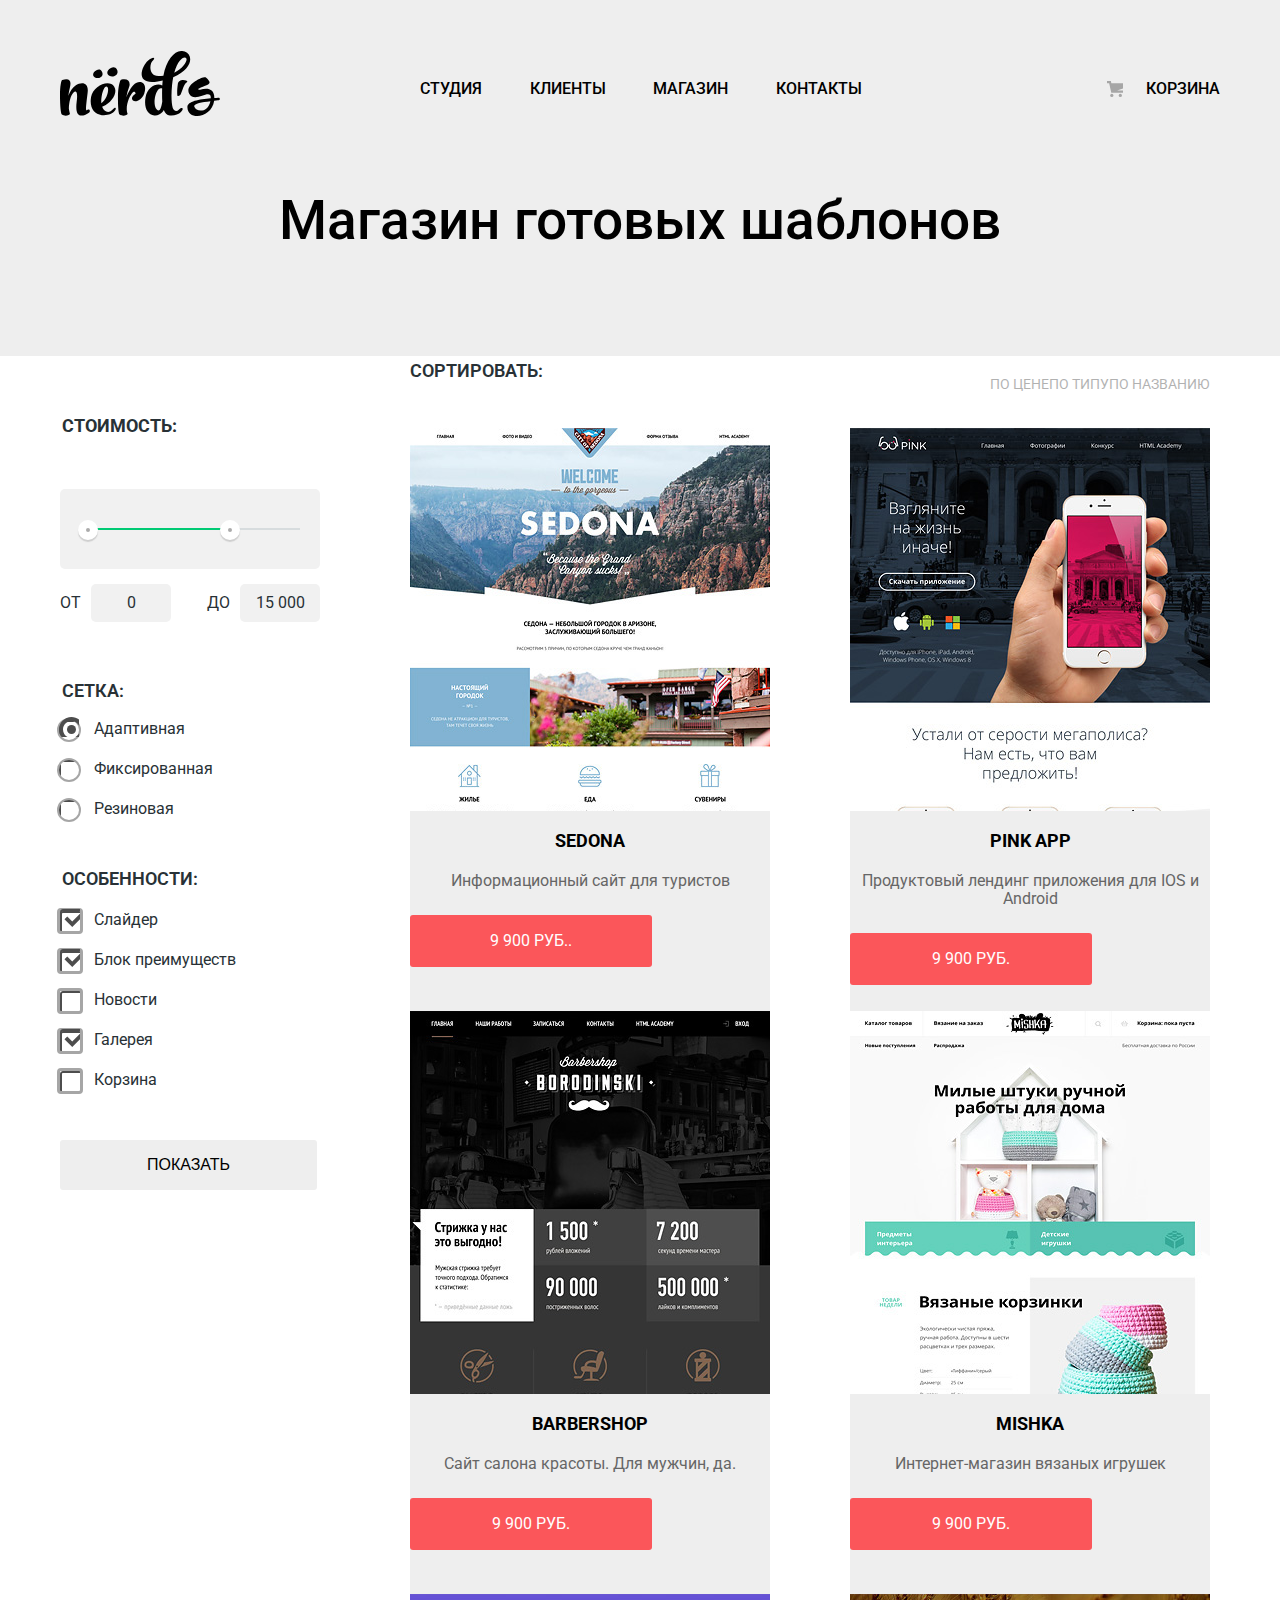
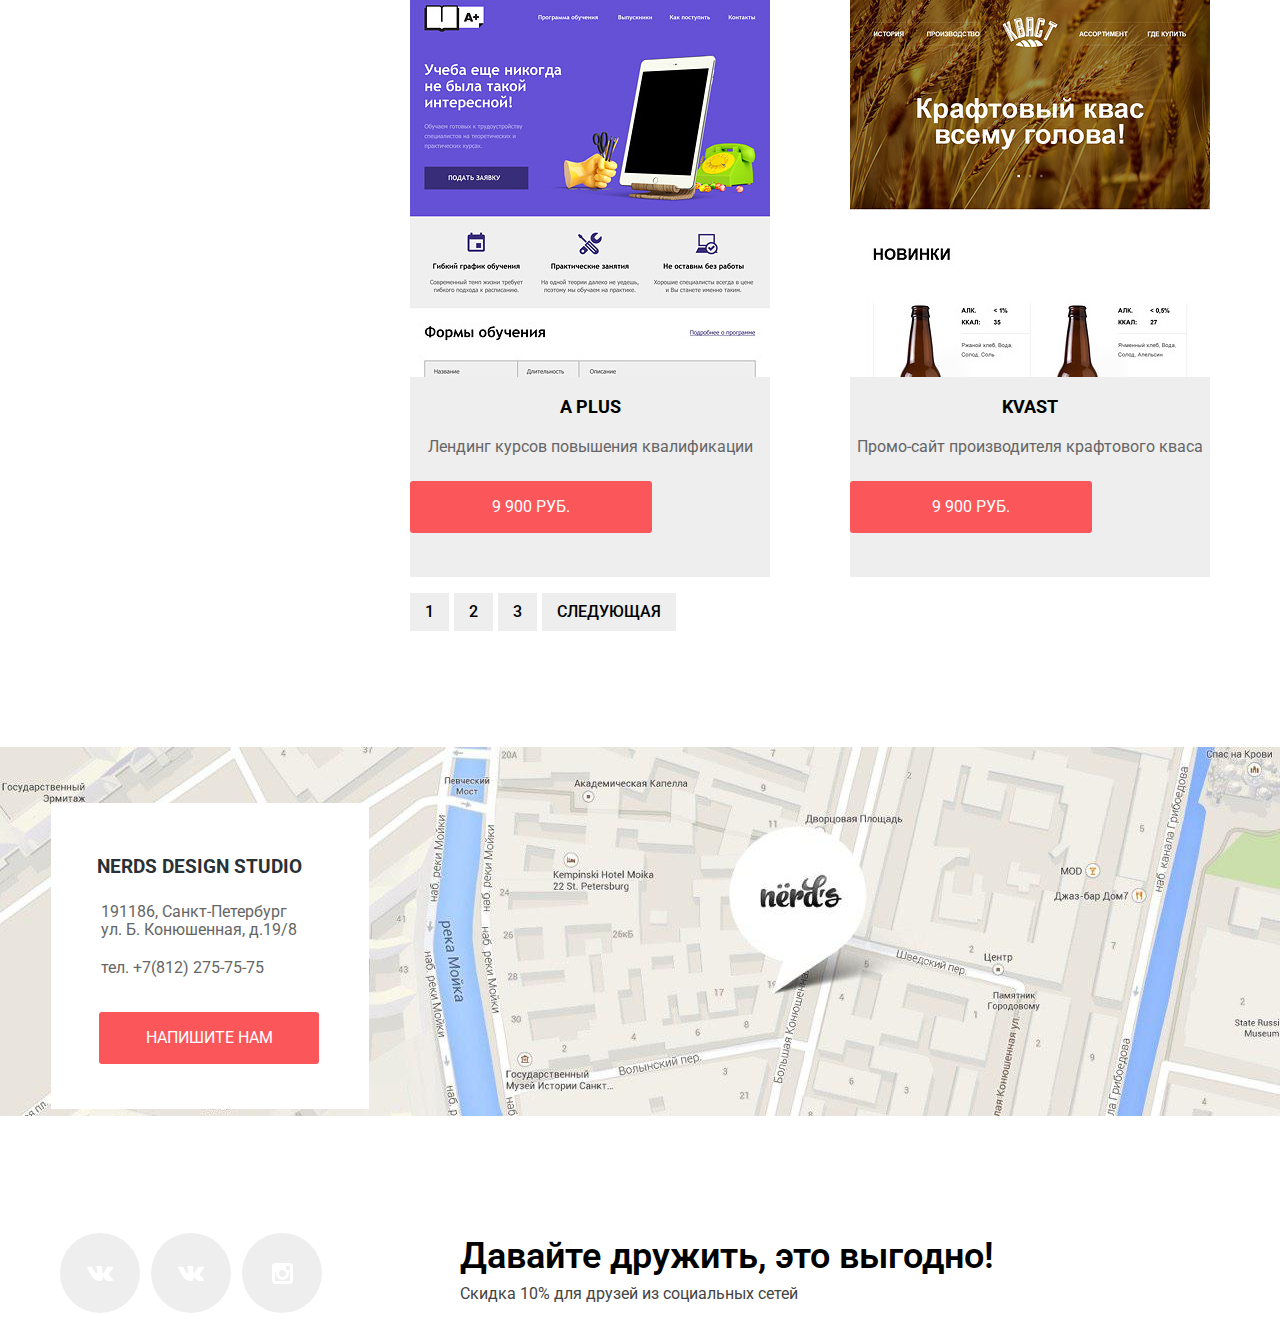
==== commit f18e4e55: "новая 18/12" ====
--- a/inner.html
+++ b/inner.html
@@ -45,10 +45,10 @@
                    </div>
 
                   <div class="price-controls">
-                     <label class="filer-label" for="from"> от </label>
+                     <label class="filter-label" for="from"> от </label>
                      <input type="text" id="from" placeholder="0" class="filter-price">
-                     <label class="filer-label max-price" for="to"> до </label>
-                     <input type="text" id="to" placeholder="15 000"class="filter-price">
+                     <label class="filter-label max-price" for="to"> до </label>
+                     <input type="text" id="to" placeholder="15 000" class="filter-price">
                   </div>
                 </div>
                </fieldset>
@@ -56,15 +56,15 @@
                   <legend> Сетка: </legend>
                   <ul>
                      <li class="filter-option">
-                        <input type="radio"  name="choice"  value="Адаптировная" id="adaptive" checked>
+                        <input class="visually-hidden filter-input filter-input-radio" type="radio"  name="choice"  value="Адаптировная" id="adaptive" checked>
                         <label for="adaptive"> Адаптивная </label>
                      </li>
                      <li class="filter-option">
-                        <input type="radio"  name="choice" value="Фиксированная" id="fixed">
+                        <input class="visually-hidden filter-input filter-input-radio" type="radio"  name="choice" value="Фиксированная" id="fixed">
                         <label for="fixed"> Фиксированная </label>
                      </li>
                      <li class="filter-option">
-                        <input type="radio" name="choice" value="Резиновая" id="rubber">
+                        <input class="visually-hidden filter-input filter-input-radio" type="radio" name="choice" value="Резиновая" id="rubber">
                         <label for="rubber"> Резиновая </label>
                      </li>
                   </ul>
@@ -74,23 +74,23 @@
                      <legend> Особенности: </legend>
                      <ul>
                         <li class="filter-option">
-                           <input type="checkbox" name="qualities" id="slider" checked>
+                           <input class="visually-hidden filter-input filter-input-checkbox"  type="checkbox" name="qualities" id="slider" checked>
                            <label for="slider">Слайдер</label>
                         </li>
                         <li class="filter-option">
-                           <input type="checkbox" name="qualities" id="blog" checked>
+                           <input class="visually-hidden filter-input filter-input-checkbox" type="checkbox" name="qualities" id="blog" checked>
                            <label for="blog">Блок преимуществ</label>
                         </li>
                         <li class="filter-option">
-                           <input type="checkbox" name="qualities" id="news" >
+                           <input class="visually-hidden filter-input filter-input-checkbox" type="checkbox" name="qualities" id="news" >
                            <label for="news">Новости</label>
                         </li>
                         <li class="filter-option">
-                           <input type="checkbox" name="qualities" id="gallery" checked>
+                           <input class="visually-hidden filter-input filter-input-checkbox" type="checkbox" name="qualities" id="gallery" checked>
                            <label for="slider">Галерея</label>
                         </li>
                         <li class="filter-option">
-                           <input type="checkbox" name="qualities" id="bin" >
+                           <input class="visually-hidden filter-input filter-input-checkbox" type="checkbox" name="qualities" id="bin" >
                            <label for="bin">Корзина</label>
                         </li>
                      </ul>
@@ -106,9 +106,9 @@
             <div class="choice-list">
                <span class="sort-title"> сортировать: </span>
                <ul class="filter">
-                  <li><a href="#"class="filer-link" > по цене </a></li>
-                  <li><a href="#"class="filer-link" >по типу  </a></li>
-                  <li><a href="#"class="filer-link" >по названию </a></li>
+                  <li><a href="#" class="filter-link" > по цене </a></li>
+                  <li><a href="#" class="filter-link" >по типу  </a></li>
+                  <li><a href="#" class="filter-link" >по названию </a></li>
                </ul>
                <ul class="filter-up-down">
                   <li><a href="#" > <span class="visually-hidden">По возрастанию </span></a></li>
@@ -126,7 +126,7 @@
                   <div class="pop-up-block">
                      <h2 class="popup-title"> sedona </h2>
                      <p class="popup-text">Информационный сайт для туристов </p>
-                     <a class="button" href="sedona.html"> 9 900 руб.. </a>
+                     <a class="button popup-btn" href="sedona.html"> 9 900 руб.. </a>
                   </div>
                </li>
                <li class="templates-item">
@@ -136,7 +136,7 @@
                   <div class="pop-up-block">
                      <h2 class="popup-title"> Pink App </h2>
                      <p class="popup-text">Продуктовый лендинг приложения для IOS и Android </p>
-                     <a class="button" href="pink.html"> 9 900 руб. </a>
+                     <a class="button popup-btn" href="pink.html"> 9 900 руб. </a>
                   </div>
                </li>
                <li class="templates-item">
@@ -146,7 +146,7 @@
                   <div class="pop-up-block">
                      <h2 class="popup-title"> barbershop </h2>
                      <p class="popup-text"> Сайт салона красоты. Для мужчин, да. </p>
-                     <a class="button" href="barbershop.html"> 9 900 руб. </a>
+                     <a class="button popup-btn" href="barbershop.html"> 9 900 руб. </a>
                   </div>
                </li>
                <li class="templates-item">
@@ -156,7 +156,7 @@
                   <div class="pop-up-block">
                      <h2 class="popup-title"> mishka </h2>
                      <p class="popup-text">Интернет-магазин вязаных игрушек </p>
-                     <a class="button" href="mishka.html"> 9 900 руб. </a>
+                     <a class="button popup-btn" href="mishka.html"> 9 900 руб. </a>
                   </div>
                </li>
                <li class="templates-item">
@@ -166,7 +166,7 @@
                   <div class="pop-up-block">
                      <h2 class="popup-title"> A Plus </h2>
                      <p class="popup-text">Лендинг курсов повышения квалификации </p>
-                     <a class="button" href="school.html"> 9 900 руб. </a>
+                     <a class="button popup-btn" href="school.html"> 9 900 руб. </a>
                   </div>
                </li>
                <li class="templates-item">
@@ -176,22 +176,22 @@
                   <div class="pop-up-block">
                      <h2 class="popup-title"> Kvast </h2>
                      <p class="popup-text">Промо-сайт производителя крафтового кваса </p>
-                     <a class="button" href="kvast.html"> 9 900 руб. </a>
-                  </div>
-               </li>
+                     <a class="button popup-btn" href="kvast.html"> 9 900 руб. </a>
+                  </div>
+               </li>
+            </ul>
+         </div>
+         <div class="templates-navigation">
+            <ul class="items-list container">
+               <li><a href="#" class="pagination-link"> 1 </a></li>
+               <li><a href="#" class="pagination-link" > 2</a></li>
+               <li><a href="#" class="pagination-link" > 3 </a></li>
+               <li><a href="#" class="pagination-link pagination-next" > следующая </a></li>
             </ul>
          </div>
        </div>
      </div>
-         <div class="templates-navigation">
-            <ul class="items-list container">
-               <li><a href="#" class="pagination-link"> 1 </a></li>
-               <li><a href="#"class="pagination-link" > 2</a></li>
-               <li><a href="#"class="pagination-link" > 3 </a></li>
-               <li><a href="#"class="pagination-link pagination-next" > следующая </a></li>
-            </ul>
-         </div>
-       </div>
+
        <section class="map">
           <div class="contact-info">
              <h3 class="studio-name">Nerds Design Studio</h3>
@@ -201,7 +201,7 @@
              <a class="button contact-button" href="mail.html">напишите нам</a>
           </div>
           <img src="img/map1.jpg" alt="карта">
-          <iframe src="https://yandex.ru/map-widget/v1/?um=constructor%3A26607953117868394d844144b5d8f79c855f5afc9ba3518503bff90c0f9702a8&amp;source=constructor" width="100%" height="417" frameborder="0"></iframe>
+          <iframe src="https://yandex.ru/map-widget/v1/?um=constructor%3A26607953117868394d844144b5d8f79c855f5afc9ba3518503bff90c0f9702a8&amp;source=constructor"></iframe>
        </section>
     </main>
     <footer class="container social-footer">
--- a/css/style.css
+++ b/css/style.css
@@ -69,12 +69,17 @@
   color: #fb565a
 }
 .site-navigation a:active,
-.site-navigation a:focus{
+.site-navigation a:focus {
+  color: #a6a6a6;
+}
+/*активный, на странице*/
+.site-navigation a active-link,
+.site-navigation a focus-link{
   color: #000000;
   position:relative;
   }
-.site-navigation a:active::before,
-.site-navigation a:focus::before {
+.site-navigation a active-link::before,
+.site-navigation a focus-link::before {
   content:"";
   display: block;
   position: absolute;
@@ -125,7 +130,30 @@
 	background:   url(../img/cart-icon.svg) 50% 50% no-repeat;
 	background-size:   contain;
 }
-
+.basket-link:hover{
+  color: #fa6064;
+}
+.basket-link:active,
+.basket-link:focus{
+  color: #a6a6a6;
+}
+/*активный,на странице*/
+.basket-link active-link,
+.basket-link focus-link{
+  color: #000000;
+  position:relative;
+  }
+.basket-link active-link::before,
+.basket-link focus-link::before {
+  content:"";
+  display: block;
+  position: absolute;
+  left:0;
+  bottom:-7px;
+  background:#fb565a;
+  width:100%;
+  height:2px;
+}
 .tagline h3 {
   font-size: 55px;
   line-height: 55px;
@@ -196,7 +224,8 @@
     }
 
 .studio-title{
-
+  margin: 0;
+  margin-top: 37px;
   font-size: 45px;
   line-height: 45px;
   font-weight:500;
@@ -211,7 +240,7 @@
   font-weight:400;
   background-color:inherit;
   text-align:left;
-  margin-top: 34px;
+  margin-top: 35px;
 }
 
 
@@ -244,6 +273,7 @@
   font-size: 16px;
   font-weight:600;
   color:#000000;
+  margin-top: 37px;
 }
 
 .we-do {
@@ -298,8 +328,9 @@
 .partners-item:last-child::before {
   display: none;
 }
-.partners a:active,
-.partners a:focus{
+.partners-list a:active,
+.partners-list a:focus{
+color: #000000;
 opacity: 0.1;
 }
 .partners a:hover{
@@ -573,6 +604,14 @@
   min-height:   22px;
   padding-top:   17px;
 }
+.button:hover {
+  background-color: #e74246;
+}
+.button:active,
+.button:focus {
+  background-color: #d7373b;
+  color: rgba(255, 255, 255, 0.3);
+}
 .button-learnmore{
   background: #fb565a;
 }
@@ -643,7 +682,7 @@
 .social-link:active,
 .social-link:focus {
   background-color: #d7373b;
-    box-shadow: inset 0 4px 16px -2px #00000026;
+  box-shadow: inset 0 4px 16px -2px #00000026;
 }
 
 .social-link:active path,
@@ -826,7 +865,7 @@
 .prons-min {
 
 }
-.filer-label{
+.filter-label{
   font-size: 16px;
   line-height: 22px;
   text-transform: uppercase;
@@ -848,7 +887,7 @@
   font-weight: 600;
   text-transform: uppercase;
 }
-.filer-link{
+.filter-link{
   font-weight: 400;
   font-size:14px;
   line-height: 18px;
@@ -1048,7 +1087,7 @@
 .range-controls .toggle-max {
   left: 160px;
 }
-.filer-label {
+.filter-label {
   display: inline-block;
  font-size: 16px;
  text-transform: uppercase;
@@ -1108,7 +1147,6 @@
     text-align: center;
     background: #eeeeee;
     border-radius: 3px;
-    border: 3px solid #eeeeee;
 }
 
 .form-part {
@@ -1154,3 +1192,103 @@
   width: 100%;
   height:417px;
 }
+.display:active,
+.display:focus {
+  background-color: #dfdfdf;
+  border: 3px solid #dfdfdf;
+}
+.display:hover{
+  background-color: #d5d5d5;
+  color: #959595;
+  border: 3px solid #d5d5d5;
+}
+.pagination-link:hover{
+  background-color: #dfdfdf;
+}
+.pagination-link:hover:active,
+.pagination-link:hover:focus{
+  background-color: #d5d5d5;
+}
+.filter-link:hover{
+  color: #000000;
+  opacity: 0.6;
+}
+.filter-link:active,
+.filter-link:focus {
+color: #000000;
+opacity: 1;
+}
+.filter-link:link{
+color: #000000;
+opacity: 0.3}
+
+.popup-btn:active,
+.popup-btn:focus {
+  background-color: #d7373b;
+  color: rgba(255, 255, 255, 1);
+}
+.filter-option{
+padding-left: 16px;
+}
+.filter-option label {
+  position: relative;
+
+  display: block;
+
+  cursor: pointer;
+  user-select: none;
+}
+.filter-input-checkbox + label::before {
+  content: "";
+  position: absolute;
+  left: -37px;
+  top: 8px;
+  width: 20px;
+  height: 20px;
+  border-radius: 4px;
+  border: 3px solid #a6a6a6;
+  background-image: url(../img/checkbox-off.svg);
+  background-repeat: no-repeat;
+  background-position: 0 0;
+}
+.filter-input-checkbox:checked + label::after {
+  content: "";
+  position: absolute;
+  left:-34px;
+  top: 9px;
+  width: 20px;
+  height: 20px;
+color:  #a6a6a6;
+  background-image: url(../img/checkbox-on.svg);
+  background-repeat: no-repeat;
+  background-position: 0 0;
+}
+
+.filter-input-radio + label::before {
+  content: "";
+
+  position: absolute;
+  left: -37px;;
+  top: 9px;
+
+  width: 20px;
+  height: 20px;
+
+  border: 2px solid #a6a6a6;
+  border-radius: 50%;
+  background-image: url(../img/checkbox-off.svg);
+  background-repeat: no-repeat;
+  background-position: 0 0;
+}
+.filter-input-radio:checked + label::after {
+  content: "";
+  position: absolute;
+  left: -35px;
+top: 8px;
+  width: 20px;
+  height: 20px;
+color:  #a6a6a6;
+  background-image: url(../img/radio-on.svg);
+  background-repeat: no-repeat;
+  background-position: 0 0;
+}
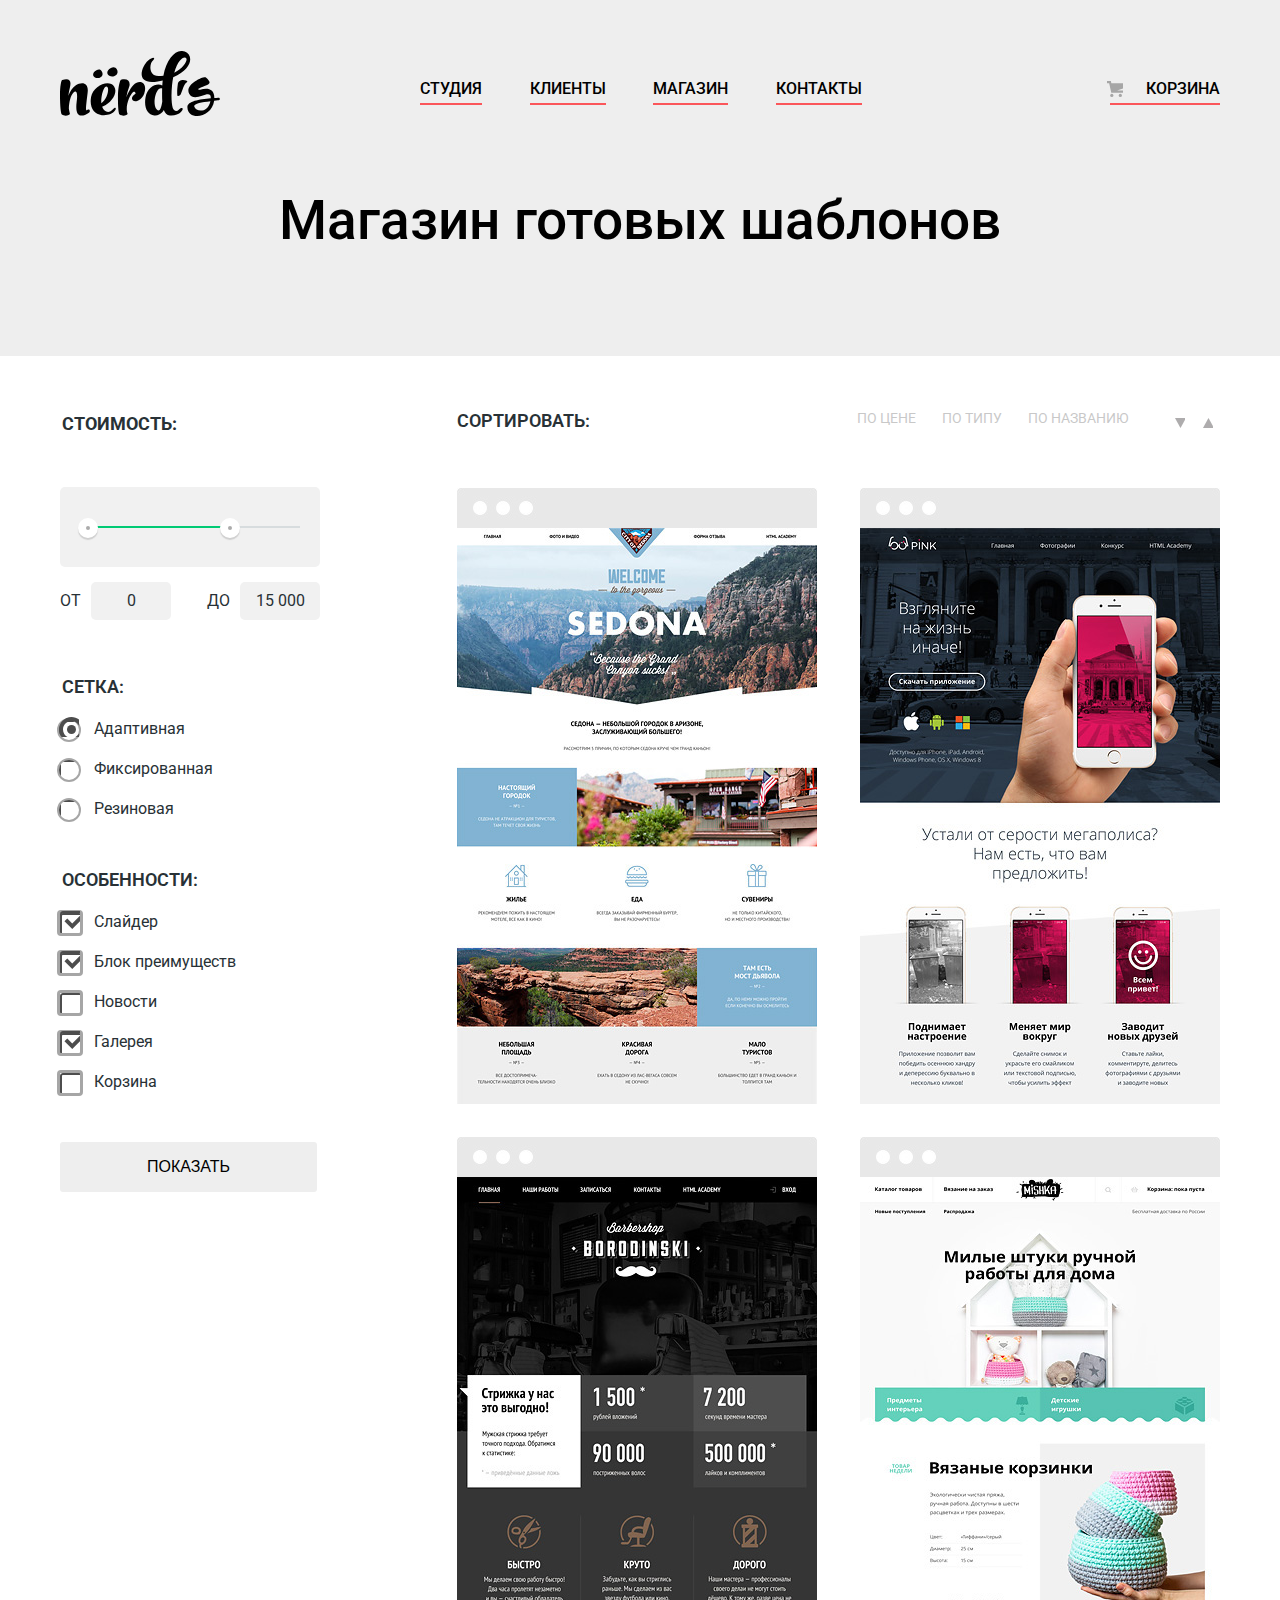
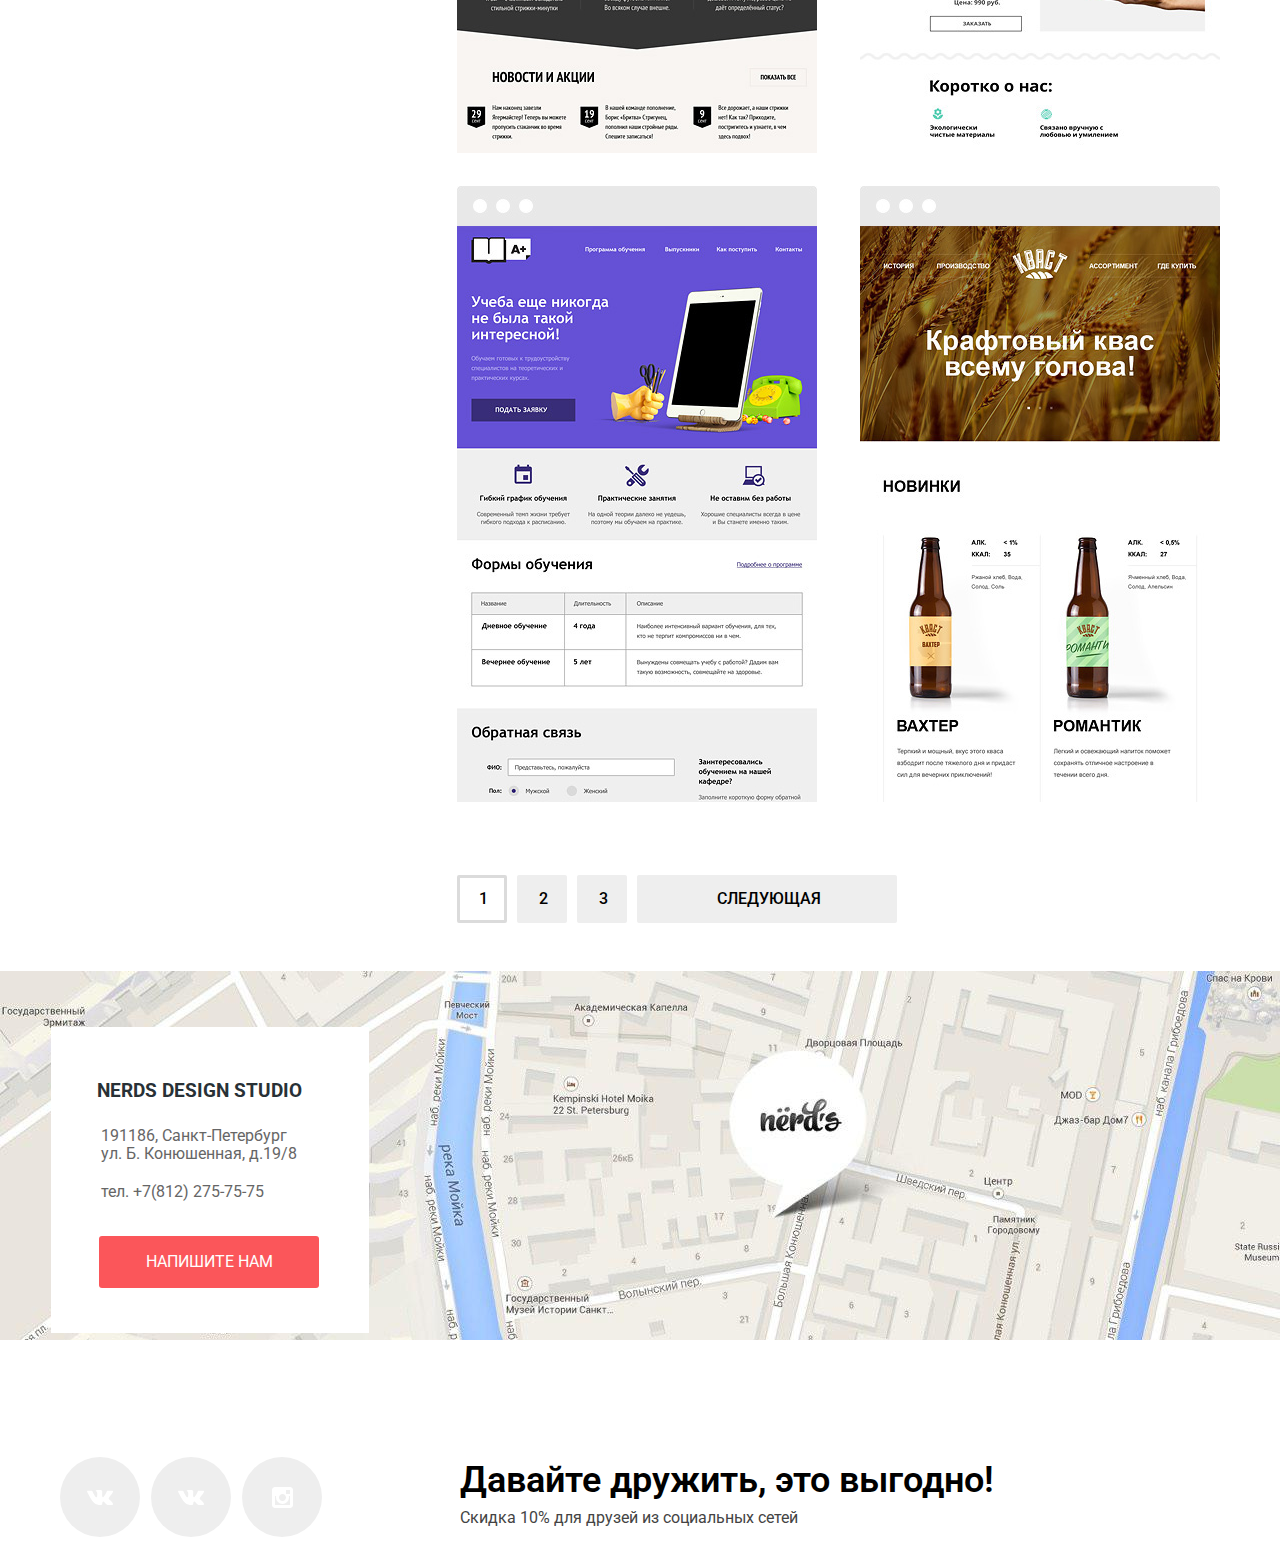
==== commit 999eca30: "23/12" ====
--- a/inner.html
+++ b/inner.html
@@ -8,21 +8,21 @@
       <link href="css/style.css" rel="stylesheet">
    </head>
    <body class="inner-page">
-      <header class="page-header">
-         <nav class="main-navigation container">
-            <a href="index.html" class="logo-img">
-            <img src="img/nerds-logo.svg" alt="Нёрдс"></a>
-            <ul class="site-navigation">
-               <li><a href="studio.html">студия</a></li>
-               <li><a href="clients.html">клиенты </a></li>
-               <li><a href="inner.html"> магазин </a></li>
-               <li><a href="contacts.html"> контакты </a></li>
-            </ul>
-            <ul class="basket">
-               <li class="basket-style"><a class="basket-link" href="basket.html"> корзина </a></li>
-            </ul>
-         </nav>
-      </header>
+     <header class="page-header">
+        <nav class="main-navigation container">
+           <a href="index.html" class="logo-img">
+           <img src="img/nerds-logo.svg" alt="Нёрдс"></a>
+           <ul class="site-navigation">
+              <li><a class="active-link" href="studio.html">студия</a></li>
+              <li><a class="active-link" href="clients.html">клиенты </a></li>
+              <li><a class="active-link" href="inner.html"> магазин </a></li>
+              <li><a class="active-link" href="contacts.html"> контакты </a></li>
+           </ul>
+           <ul class="basket">
+              <li class="basket-style"><a class="basket-link active-link-basket" href="basket.html"> корзина </a></li>
+           </ul>
+        </nav>
+     </header>
       <main class="shop">
          <section class="inner">
             <div class="grey">
@@ -33,8 +33,8 @@
          <section class="forms">
             <h2 class="visually-hidden"> Фильтры </h2>
             <form class="filters"  action="https://echo.htmlacademy.ru" method="post">
-               <fieldset class="filter-item">
-                 <div class="range-filter">
+               <fieldset class="range-filter filter-item">
+
                    <legend> Стоимость: </legend>
                    <div class="range-controls">
                      <div class="scale">
@@ -50,7 +50,7 @@
                      <label class="filter-label max-price" for="to"> до </label>
                      <input type="text" id="to" placeholder="15 000" class="filter-price">
                   </div>
-                </div>
+
                </fieldset>
                <fieldset class="grid">
                   <legend> Сетка: </legend>
@@ -69,9 +69,9 @@
                      </li>
                   </ul>
                </fieldset>
-               <div class="particular-qualities">
-                  <fieldset>
-                     <legend> Особенности: </legend>
+
+                  <fieldset class="particular-qualities">
+                     <legend class="features-legend"> Особенности: </legend>
                      <ul>
                         <li class="filter-option">
                            <input class="visually-hidden filter-input filter-input-checkbox"  type="checkbox" name="qualities" id="slider" checked>
@@ -96,7 +96,7 @@
                      </ul>
                   </fieldset>
                   <button class="display" type="submit" value="Показать">  Показать </button>
-               </div>
+
             </form>
          </section>
 
@@ -111,8 +111,8 @@
                   <li><a href="#" class="filter-link" >по названию </a></li>
                </ul>
                <ul class="filter-up-down">
-                  <li><a href="#" > <span class="visually-hidden">По возрастанию </span></a></li>
-                  <li><a href="#" > <span class="visually-hidden">По убыванию </span></a></li>
+                  <li class="sort-out"><a  href="#" > <span class="visually-hidden">По возрастанию </span></a></li>
+                  <li class="sort-out"><a href="#" > <span class=" visually-hidden">По убыванию </span></a></li>
                </ul>
             </div>
          </section>
@@ -135,7 +135,7 @@
                   </a>
                   <div class="pop-up-block">
                      <h2 class="popup-title"> Pink App </h2>
-                     <p class="popup-text">Продуктовый лендинг приложения для IOS и Android </p>
+                     <p class="popup-text pinkapp-text">Продуктовый лендинг приложения для IOS и Android </p>
                      <a class="button popup-btn" href="pink.html"> 9 900 руб. </a>
                   </div>
                </li>
@@ -145,7 +145,7 @@
                   </a>
                   <div class="pop-up-block">
                      <h2 class="popup-title"> barbershop </h2>
-                     <p class="popup-text"> Сайт салона красоты. Для мужчин, да. </p>
+                     <p class="popup-text barbershop-text"> Сайт салона красоты. Для мужчин, да. </p>
                      <a class="button popup-btn" href="barbershop.html"> 9 900 руб. </a>
                   </div>
                </li>
@@ -155,7 +155,7 @@
                   </a>
                   <div class="pop-up-block">
                      <h2 class="popup-title"> mishka </h2>
-                     <p class="popup-text">Интернет-магазин вязаных игрушек </p>
+                     <p class="popup-text mishka-text">Интернет-магазин вязаных игрушек </p>
                      <a class="button popup-btn" href="mishka.html"> 9 900 руб. </a>
                   </div>
                </li>
@@ -165,7 +165,7 @@
                   </a>
                   <div class="pop-up-block">
                      <h2 class="popup-title"> A Plus </h2>
-                     <p class="popup-text">Лендинг курсов повышения квалификации </p>
+                     <p class="popup-text school-text">Лендинг курсов повышения квалификации </p>
                      <a class="button popup-btn" href="school.html"> 9 900 руб. </a>
                   </div>
                </li>
@@ -183,7 +183,7 @@
          </div>
          <div class="templates-navigation">
             <ul class="items-list container">
-               <li><a href="#" class="pagination-link"> 1 </a></li>
+               <li><a href="#" class="pagination-link active-point"> 1 </a></li>
                <li><a href="#" class="pagination-link" > 2</a></li>
                <li><a href="#" class="pagination-link" > 3 </a></li>
                <li><a href="#" class="pagination-link pagination-next" > следующая </a></li>
@@ -192,45 +192,67 @@
        </div>
      </div>
 
-       <section class="map">
-          <div class="contact-info">
-             <h3 class="studio-name">Nerds Design Studio</h3>
-             <p  class="address address-city" >191186, Санкт-Петербург</p>
-             <p  class="address address-street">ул. Б. Конюшенная, д.19/8</p>
-             <p  class="address address-phone">тел. +7(812) 275-75-75</p>
-             <a class="button contact-button" href="mail.html">напишите нам</a>
-          </div>
-          <img src="img/map1.jpg" alt="карта">
-          <iframe src="https://yandex.ru/map-widget/v1/?um=constructor%3A26607953117868394d844144b5d8f79c855f5afc9ba3518503bff90c0f9702a8&amp;source=constructor"></iframe>
-       </section>
+     <section class="map inner-map">
+        <div class="contact-info">
+           <h3 class="studio-name">Nerds Design Studio</h3>
+           <p  class="address address-city" >191186, Санкт-Петербург</p>
+           <p  class="address address-street">ул. Б. Конюшенная, д.19/8</p>
+           <p  class="address address-phone">тел. +7(812) 275-75-75</p>
+           <a class="button contact-button" href="mail.html">напишите нам</a>
+        </div>
+        <img src="img/map1.jpg" alt="карта">
+        <iframe src="https://yandex.ru/map-widget/v1/?um=constructor%3A26607953117868394d844144b5d8f79c855f5afc9ba3518503bff90c0f9702a8&amp;source=constructor"></iframe>
+     </section>
     </main>
     <footer class="container social-footer">
-       <section class="social">
-          <ul class="social-icons">
-             <li>
-              <a href="nerds-vk.html" class="social-link"> <span class="visually-hidden">vk</span>
-                <svg xmlns="http://www.w3.org/2000/svg" width="26" height="15" viewBox="0 0 26 15"><path fill="#FFF" d="M16.138 11.51c.956-.309 2.18 2.04 3.483 2.939.978.681 1.727.534 1.727.534l3.473-.05s1.815-.112.957-1.554c-.071-.12-.503-1.069-2.585-3.022-2.177-2.043-1.882-1.712.739-5.244 1.597-2.153 2.236-3.468 2.036-4.028-.192-.539-1.365-.399-1.365-.399L20.69.713c-.381.001-.704.119-.851.515-.003.004-.621 1.666-1.445 3.079-1.741 2.989-2.436 3.148-2.724 2.961-.661-.433-.494-1.737-.494-2.664 0-2.897.432-4.105-.846-4.417-.427-.104-.739-.172-1.828-.182-1.392-.021-2.574 0-3.244.329-.445.223-.786.712-.579.74.26.035.843.16 1.155.586.401.552.389 1.789.389 1.789s.229 3.411-.54 3.834c-.528.29-1.25-.302-2.803-3.016-.793-1.388-1.392-2.922-1.392-2.922s-.116-.285-.326-.441c-.25-.185-.6-.244-.6-.244L.848.684S.29.7.085.946c-.182.218-.015.668-.015.668s2.909 6.881 6.203 10.347c3.02 3.182 6.452 2.971 6.452 2.971h1.555s.469-.054.709-.312c.224-.24.214-.691.214-.691s-.031-2.109.935-2.419z"/>
-                </svg>
-              </a>
-             </li>
-             <li>
-              <a href="nerds-fb.html" class="social-link"> <span class="visually-hidden">fb</span>
-                <svg xmlns="http://www.w3.org/2000/svg" width="26" height="15" viewBox="0 0 26 15"><path fill="#FFF" d="M16.138 11.51c.956-.309 2.18 2.04 3.483 2.939.978.681 1.727.534 1.727.534l3.473-.05s1.815-.112.957-1.554c-.071-.12-.503-1.069-2.585-3.022-2.177-2.043-1.882-1.712.739-5.244 1.597-2.153 2.236-3.468 2.036-4.028-.192-.539-1.365-.399-1.365-.399L20.69.713c-.381.001-.704.119-.851.515-.003.004-.621 1.666-1.445 3.079-1.741 2.989-2.436 3.148-2.724 2.961-.661-.433-.494-1.737-.494-2.664 0-2.897.432-4.105-.846-4.417-.427-.104-.739-.172-1.828-.182-1.392-.021-2.574 0-3.244.329-.445.223-.786.712-.579.74.26.035.843.16 1.155.586.401.552.389 1.789.389 1.789s.229 3.411-.54 3.834c-.528.29-1.25-.302-2.803-3.016-.793-1.388-1.392-2.922-1.392-2.922s-.116-.285-.326-.441c-.25-.185-.6-.244-.6-.244L.848.684S.29.7.085.946c-.182.218-.015.668-.015.668s2.909 6.881 6.203 10.347c3.02 3.182 6.452 2.971 6.452 2.971h1.555s.469-.054.709-.312c.224-.24.214-.691.214-.691s-.031-2.109.935-2.419z"/>
-                </svg>
-              </a>
-             </li>
-             <li>
-                <a href="nerds-insta.html" class="social-link"> <span class="visually-hidden">instagram</span>
-                <svg xmlns="http://www.w3.org/2000/svg" width="21" height="21" viewBox="0 0 21 21"><path fill="#FFF" d="M18 0H3C1.35 0 0 1.35 0 3v15c0 1.65 1.35 3 3 3h15c1.65 0 3-1.35 3-3V3c0-1.65-1.35-3-3-3zm-7.5 7c1.93 0 3.5 1.57 3.5 3.5S12.43 14 10.5 14 7 12.43 7 10.5 8.57 7 10.5 7zM18 18H3V9h1.181A6.504 6.504 0 0 0 4 10.5a6.5 6.5 0 1 0 13 0 6.45 6.45 0 0 0-.181-1.5H18v9zm0-11h-4V3h4v4z"/>
-                </svg>
-              </a>
-             </li>
-          </ul>
-          <div class="benefit">
-          <b class="call-action"> Давайте дружить, это выгодно! </b>
-          <p class="discount"> Скидка 10% для друзей из социальных сетей </p>
-        </div>
-       </section>
+     <section class="social">
+        <ul class="social-icons">
+           <li>
+            <a href="nerds-vk.html" class="social-link"> <span class="visually-hidden">vk</span>
+              <svg xmlns="http://www.w3.org/2000/svg" width="26" height="15" viewBox="0 0 26 15"><path fill="#FFF" d="M16.138 11.51c.956-.309 2.18 2.04 3.483 2.939.978.681 1.727.534 1.727.534l3.473-.05s1.815-.112.957-1.554c-.071-.12-.503-1.069-2.585-3.022-2.177-2.043-1.882-1.712.739-5.244 1.597-2.153 2.236-3.468 2.036-4.028-.192-.539-1.365-.399-1.365-.399L20.69.713c-.381.001-.704.119-.851.515-.003.004-.621 1.666-1.445 3.079-1.741 2.989-2.436 3.148-2.724 2.961-.661-.433-.494-1.737-.494-2.664 0-2.897.432-4.105-.846-4.417-.427-.104-.739-.172-1.828-.182-1.392-.021-2.574 0-3.244.329-.445.223-.786.712-.579.74.26.035.843.16 1.155.586.401.552.389 1.789.389 1.789s.229 3.411-.54 3.834c-.528.29-1.25-.302-2.803-3.016-.793-1.388-1.392-2.922-1.392-2.922s-.116-.285-.326-.441c-.25-.185-.6-.244-.6-.244L.848.684S.29.7.085.946c-.182.218-.015.668-.015.668s2.909 6.881 6.203 10.347c3.02 3.182 6.452 2.971 6.452 2.971h1.555s.469-.054.709-.312c.224-.24.214-.691.214-.691s-.031-2.109.935-2.419z"/>
+              </svg>
+            </a>
+           </li>
+           <li>
+            <a href="nerds-fb.html" class="social-link"> <span class="visually-hidden">fb</span>
+              <svg xmlns="http://www.w3.org/2000/svg" width="26" height="15" viewBox="0 0 26 15"><path fill="#FFF" d="M16.138 11.51c.956-.309 2.18 2.04 3.483 2.939.978.681 1.727.534 1.727.534l3.473-.05s1.815-.112.957-1.554c-.071-.12-.503-1.069-2.585-3.022-2.177-2.043-1.882-1.712.739-5.244 1.597-2.153 2.236-3.468 2.036-4.028-.192-.539-1.365-.399-1.365-.399L20.69.713c-.381.001-.704.119-.851.515-.003.004-.621 1.666-1.445 3.079-1.741 2.989-2.436 3.148-2.724 2.961-.661-.433-.494-1.737-.494-2.664 0-2.897.432-4.105-.846-4.417-.427-.104-.739-.172-1.828-.182-1.392-.021-2.574 0-3.244.329-.445.223-.786.712-.579.74.26.035.843.16 1.155.586.401.552.389 1.789.389 1.789s.229 3.411-.54 3.834c-.528.29-1.25-.302-2.803-3.016-.793-1.388-1.392-2.922-1.392-2.922s-.116-.285-.326-.441c-.25-.185-.6-.244-.6-.244L.848.684S.29.7.085.946c-.182.218-.015.668-.015.668s2.909 6.881 6.203 10.347c3.02 3.182 6.452 2.971 6.452 2.971h1.555s.469-.054.709-.312c.224-.24.214-.691.214-.691s-.031-2.109.935-2.419z"/>
+              </svg>
+            </a>
+           </li>
+           <li>
+              <a href="nerds-insta.html" class="social-link"> <span class="visually-hidden">instagram</span>
+              <svg xmlns="http://www.w3.org/2000/svg" width="21" height="21" viewBox="0 0 21 21"><path fill="#FFF" d="M18 0H3C1.35 0 0 1.35 0 3v15c0 1.65 1.35 3 3 3h15c1.65 0 3-1.35 3-3V3c0-1.65-1.35-3-3-3zm-7.5 7c1.93 0 3.5 1.57 3.5 3.5S12.43 14 10.5 14 7 12.43 7 10.5 8.57 7 10.5 7zM18 18H3V9h1.181A6.504 6.504 0 0 0 4 10.5a6.5 6.5 0 1 0 13 0 6.45 6.45 0 0 0-.181-1.5H18v9zm0-11h-4V3h4v4z"/>
+              </svg>
+            </a>
+           </li>
+        </ul>
+        <div class="benefit">
+        <b class="call-action"> Давайте дружить, это выгодно! </b>
+        <p class="discount"> Скидка 10% для друзей из социальных сетей </p>
+      </div>
+     </section>
     </footer>
-   </body>
-</html>
+    <section class="contact-us contact-us-login">
+     <h2> Напишите нам </h2>
+     <form class="user-data" action="https://echo.htmlacademy.ru" method="post">
+       <button class="modal-close" type="button">Закрыть
+         <svg xmlns="http://www.w3.org/2000/svg" width="21" height="21" viewBox="0 0 21 21"><path fill="#fb565a" d="M13.328 10.5l7.371-7.371a1.003 1.003 0 0 0 0-1.414L19.285.3a1.003 1.003 0 0 0-1.414 0L10.5 7.672 3.129.301a1.003 1.003 0 0 0-1.414 0L.301 1.715a1.003 1.003 0 0 0 0 1.414L7.672 10.5.301 17.871a1.003 1.003 0 0 0 0 1.414l1.415 1.414a1.003 1.003 0 0 0 1.414 0l7.371-7.371 7.371 7.371a1.003 1.003 0 0 0 1.414 0l1.414-1.414a1.003 1.003 0 0 0 0-1.414L13.328 10.5z"/></svg>
+       </button>
+        <p class="form-part">
+           <label class="form-label" for="login-field">Ваше имя: </label>
+           <input class="form-input" type="text" name="login" id="login-field" placeholder="Имя Фамилия">
+        </p>
+        <p class="form-part">
+           <label class="form-label" for="email-field">Ваш e-mail: </label>
+           <input class="form-input" type="text" name="email" id="email-field" placeholder="email@example.com">
+        </p>
+        <p class="form-full">
+           <label class="form-label" for="text-field">Текст письма: </label>
+           <textarea class="form-textarea" name="text" id="text-field" placeholder="В свободной форме"></textarea>
+        </p>
+           <button class="button form-button" type="submit" value="Отправить"> Отправить </button>
+
+     </form>
+    </section>
+    </body>
+    </html>
--- a/css/style.css
+++ b/css/style.css
@@ -61,10 +61,6 @@
   color: #000000;
 }
 
-.site-navigation a:link {
-  color: #000000;
-}
-
 .site-navigation a:hover{
   color: #fb565a
 }
@@ -73,13 +69,11 @@
   color: #a6a6a6;
 }
 /*активный, на странице*/
-.site-navigation a active-link,
-.site-navigation a focus-link{
+.active-link{
   color: #000000;
   position:relative;
   }
-.site-navigation a active-link::before,
-.site-navigation a focus-link::before {
+.active-link::before{
   content:"";
   display: block;
   position: absolute;
@@ -138,13 +132,10 @@
   color: #a6a6a6;
 }
 /*активный,на странице*/
-.basket-link active-link,
-.basket-link focus-link{
-  color: #000000;
-  position:relative;
-  }
-.basket-link active-link::before,
-.basket-link focus-link::before {
+.active-link-basket{
+  position: relative;
+}
+.active-link-basket::after {
   content:"";
   display: block;
   position: absolute;
@@ -173,14 +164,76 @@
   text-align:left;
   padding-top:   28px;
 }
-.slide {
+
+.slider-list {
+  margin: 0;
+  padding: 0;
+}
+.slider-item {
+  display: none;
+}
+.slider-item:nth-child(1) {
+  display: block;
+}
+.slider-item:nth-child(1) {
   padding-bottom:   81px;
-	background:   url(./img/slide1.png);
+	background: url(../img/slide1.png);
 	background-repeat:   no-repeat;
 	background-position:   94% 6px;
-
-}
-
+}
+.slider-item:nth-child(2) {
+  background-image: url(../img/slide2.png);
+  background-repeat: no-repeat;
+  background-position: 100% 0;
+}
+
+.slider-item:nth-child(3) {
+  background-image: url(../img/slide3.png);
+  background-repeat: no-repeat;
+  background-position: 100% 20px;
+}
+.slider-controls::before {
+  content: "";
+
+   position: absolute;
+   left: 50%;
+   top: 50%;
+   z-index: 2;
+
+   width: 4px;
+   height: 4px;
+   margin: -4px;
+
+   background-color: inherit;
+   border: 2px solid #c1c1c1;
+   border-radius: 50%;
+}
+#product-1:checked ~ .slider-list .slider-item:nth-child(1) {
+  display: block;
+}
+
+#product-2:checked ~ .slider-list .slider-item:nth-child(2) {
+  display: block;
+}
+
+#product-3:checked ~ .slider-list .slider-item:nth-child(3) {
+  display: block;
+}
+#product-1:checked ~ .slider-controls .slider-controls-item--1::before,
+#product-2:checked ~ .slider-controls .slider-controls-item--2::before,
+#product-3:checked ~ .slider-controls .slider-controls-item--3::before {
+  content: "";
+  position: absolute;
+  left: 50%;
+  top: 50%;
+  z-index: 2;
+  width: 4px;
+  height: 4px;
+  margin: -4px;
+  background-color: inherit;
+  border: 2px solid #c1c1c1;
+  border-radius: 50%;
+}
     .project-list {
       list-style: none;
       display: flex;
@@ -191,8 +244,6 @@
 
 }
 
-
-    }
      .project-list h3 {
        font-size:24px;
        line-height:30px;
@@ -310,6 +361,15 @@
   padding:0;
   margin:0 auto;
   display: flex;
+  opacity: 0.3;
+}
+
+.partners-list a:active,
+.partners-list a:focus{
+opacity: 0.1;
+}
+.partners-list a:hover{
+opacity: 1;
 }
 .partners-item{
   position: relative;
@@ -328,14 +388,7 @@
 .partners-item:last-child::before {
   display: none;
 }
-.partners-list a:active,
-.partners-list a:focus{
-color: #000000;
-opacity: 0.1;
-}
-.partners a:hover{
-opacity: #030303;
-}
+
 .htmlacademy {
   padding-top: 18px;
 }
@@ -434,16 +487,18 @@
           color:#444444;
           font-weight:400;
         }
-
-        .pop-up-block {
-          width:100%;
-          height:200px;
-          background-color: #eeeeee;
-          position: absolute;
-          bottom:0;
-          left:0;
-
+.pop-up-block{
+  display: none;
+        width: 100%;
+        height: 230px;
+        background-color: #eeeeee;
+        position: absolute;
+        bottom: 72px;
+        left: 0;
         }
+.pop-up-block:hover {
+  display: block;
+}
 
 body .inner-page {
 
@@ -452,13 +507,14 @@
   width:350px;
 }
 .catalog-content{
-  width:800px;
-}
-  .forms fieldset {
-margin-top: 9px;
-  border: none;
-  padding-left: 0;
-    margin-left: 0;
+  width: 763px;
+  padding-top: 50px;
+  padding-left: 137px;
+}
+.forms fieldset {
+border: none;
+padding-left: 0;
+margin-left: 0;
 }
   .forms legend {
 font-weight:600;
@@ -529,10 +585,48 @@
     color:#000000;
 }
 .filter{
-  margin-left: auto;
+  margin: 0;
+  margin-left: 267px;
   display:flex;
   list-style: none;
   padding:0;
+}
+.sort-out{
+  position: relative;
+  cursor: pointer;
+}
+.sort-out::after{
+  position: absolute;
+  content: "";
+  top: -4px;
+  left: 48px;
+  width: 10px;
+  height: 10px;
+  background-image: url(../img/icon-up-dir.svg);
+  opacity: 0.2;
+}
+
+.sort-out::before{
+  position: absolute;
+  content: "";
+  top: -4px;
+  left: 20px;
+  width: 10px;
+  height: 10px;
+  background-image: url(../img/icon-down-dir.svg);
+  opacity: 0.2;
+}
+.sort-out:active::after,
+.sort-out:focus::after{
+  opacity: 1
+}
+.sort-out:active::before,
+.sort-out:focus::before{
+  opacity: 1
+}
+.sort-out::before:hover,
+.sort-out::after:hover{
+  opacity:0.3
 }
 
 .filter ul {
@@ -543,10 +637,13 @@
 font-weight:400;
 list-style: none;
 }
-
+.templates-list {
+  padding-top: 90px;
+}
 .templates-items {
   list-style: none;
   padding:0;
+  margin: 0;
   display:flex;
   flex-wrap: wrap;
   justify-content: space-between;
@@ -554,8 +651,22 @@
 .templates-item{
   width:360px;
   position: relative;
-}
-
+  padding-bottom: 66px;
+}
+.templates-item::before {
+  position: absolute;
+  content:"";
+  display: block;
+  width: 360px;
+  height: 40px;
+  top: -40px;
+  left: 0;
+  background: url(../img/browser.jpg);
+  opacity: 0.12;
+}
+.templates-item:hover::before {
+  opacity: 1;
+}
 .templates-navigation{
 list-style:none;
 padding:0;
@@ -568,23 +679,55 @@
   font-weight:600;
 }
 
-.partners-list a:link {
-color:#000000;
-  opacity: 0.2;
-}
-
-.partners-list a:hover {
-color:#000000;
-  opacity: 1;
-}
-
 .page-header {
   background-color: #eeeeee;
   padding-top: 51px;
 }
 
 .tagline {
-background-color: #eeeeee
+background-color: #eeeeee;
+position: relative;
+}
+.slider-controls {
+  position: absolute;
+  left: 50%;
+  bottom: 104px;
+  z-index: 100;
+
+  width: 160px;
+  height: 18px;
+
+  text-align: center;
+  font-size: 0;
+  transform: translateX(-50%);
+}
+
+.slider-controls label {
+  position: relative;
+
+  display: inline-block;
+  width: 18px;
+  height: 18px;
+  padding: 8px;
+
+  border-radius: 50%;
+  cursor: pointer;
+}
+
+.slider-controls label::after {
+  content: "";
+
+  position: absolute;
+  top: 8px;
+  left: 8px;
+  z-index: 1;
+
+  width: 18px;
+  height: 18px;
+
+  background: #ffffff;
+
+  border-radius: 50%;
 }
 
 .button {
@@ -611,6 +754,7 @@
 .button:focus {
   background-color: #d7373b;
   color: rgba(255, 255, 255, 0.3);
+  box-shadow: 0 3px rgba(0, 0, 0, 0.1) inset;
 }
 .button-learnmore{
   background: #fb565a;
@@ -893,10 +1037,14 @@
   line-height: 18px;
   color:#4d4d4d;
   text-transform: uppercase;
+  opacity: 0.3;
+  padding-right: 26px;
 }
 .popup-title{
   text-transform: uppercase;
   text-align: center;
+  margin: 0;
+  margin-top: 25px;
   font-size:18px ;
   line-height:30px ;
   color:black;
@@ -904,7 +1052,20 @@
 .popup-text{
   text-align: center;
   line-height:18px ;
+  padding: 0 76px;
   color:#666666;
+}
+.pinkapp-text {
+  padding: 0 60px;
+}
+.barbershop-text {
+  padding: 0 81px;
+}
+.mishka-text {
+  padding: 0 80px;
+}
+.school-text {
+  padding: 0 65px;
 }
 .pagination-link{
   font-weight: 500;
@@ -913,15 +1074,21 @@
   color:black;
   text-transform: uppercase;
   display:block;
-  max-width:40px;
   text-align:center;
-  padding:10px 15px;
+  padding-right: 16px;
+  padding-left: 19px;
+  padding-top: 12px;
+  padding-bottom: 12px;
   background-color: #eeeeee;
+  border: 3px solid #eeeeee;
+border-radius: 2px
 }
 
 .pagination-next {
-    background-color: #eeeeee;
-    max-width:140px;
+background-color: #eeeeee;
+box-sizing: border-box;
+background-color: #eeeeee;
+width: 260px;
 }
 .items-list{
   list-style:none;
@@ -931,7 +1098,7 @@
 }
 
 .items-list li{
-  margin-right:5px;
+  margin-right:10px;
 }
 .about{
   margin-top: 118px;
@@ -967,13 +1134,15 @@
   left:calc((100vw - 1178px)/2);
   min-height:306px;
   width: 318px;
+  text-align: left;
 }
 
 .map {
 position:relative ;
 margin-top: 116px;
 height: 416px;
-
+text-align: center;
+max-width: 100%;
 }
 iframe {
   position:absolute;
@@ -1035,8 +1204,8 @@
   border: none;
 }
 .range-filter {
-  width: 260px;
-  margin-top: 49px;
+width: 260px;
+margin-top: 56px;
 }
 
 .filter-item legend {
@@ -1127,19 +1296,20 @@
   margin-top: 52px;
 }
 .grid legend {
-  padding-top: 45px;
-  padding-bottom: 3px;
-}
-
+  padding-bottom: 7px;
+}
+.features-legend {
+  padding-top: 36px;
+}
 .particular-qualities {
 padding: 0;
-padding-top: 26px;
+padding-top: 7px;
 }
 .display {
   display: block;
     width: 257px;
     padding: 13px 0;
-    margin-top: 30px;
+    margin-top: 40px;
     font-size: 16px;
     line-height: 18px;
     color: #000000;
@@ -1194,34 +1364,46 @@
 }
 .display:active,
 .display:focus {
-  background-color: #dfdfdf;
-  border: 3px solid #dfdfdf;
+height: 50px;
+background-color: #dfdfdf;
+border: 0;
+box-shadow: 0 3px rgba(0, 0, 0, 0.1) inset;
 }
 .display:hover{
   background-color: #d5d5d5;
   color: #959595;
   border: 3px solid #d5d5d5;
 }
+.pagination-link:active,
+.pagination-link:focus{
+  background-color: #d5d5d5;
+  box-shadow: 0 3px rgba(0, 0, 0, 0.1) inset;
+  border: 3px solid #d5d5d5;
+}
 .pagination-link:hover{
   background-color: #dfdfdf;
-}
-.pagination-link:hover:active,
-.pagination-link:hover:focus{
-  background-color: #d5d5d5;
-}
-.filter-link:hover{
-  color: #000000;
-  opacity: 0.6;
+  border: 3px solid #dfdfdf;
+}
+.active-point {
+  background-color: #ffffff;
+  border: 3px solid #dbdbdb;
 }
 .filter-link:active,
 .filter-link:focus {
 color: #000000;
 opacity: 1;
 }
-.filter-link:link{
-color: #000000;
-opacity: 0.3}
-
+
+.filter-link:hover{
+  color: #000000;
+  opacity: 0.6;
+}
+.popup-btn {
+margin: 0;
+margin-top: 29px;
+margin-left: 82px;
+width: 200px;
+}
 .popup-btn:active,
 .popup-btn:focus {
   background-color: #d7373b;
@@ -1292,3 +1474,6 @@
   background-repeat: no-repeat;
   background-position: 0 0;
 }
+.inner-map{
+  margin-top: 48px;
+}
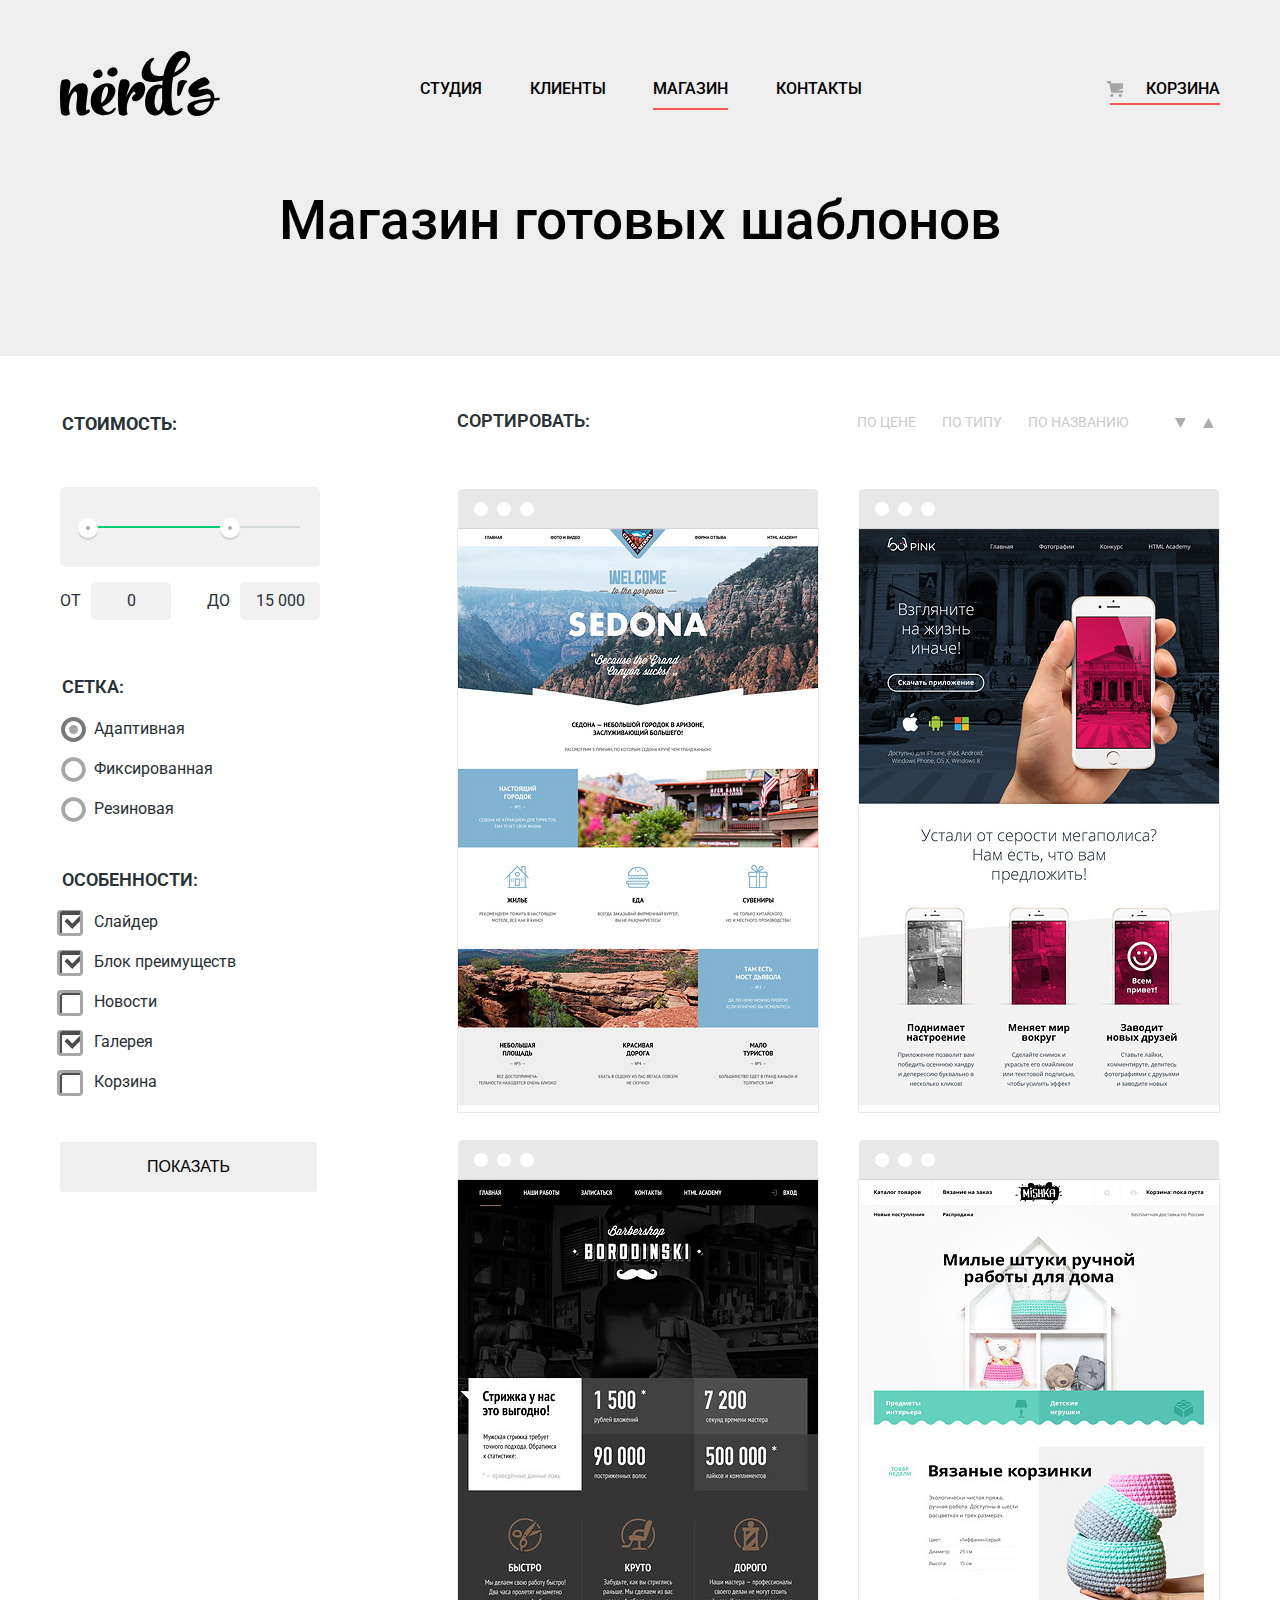
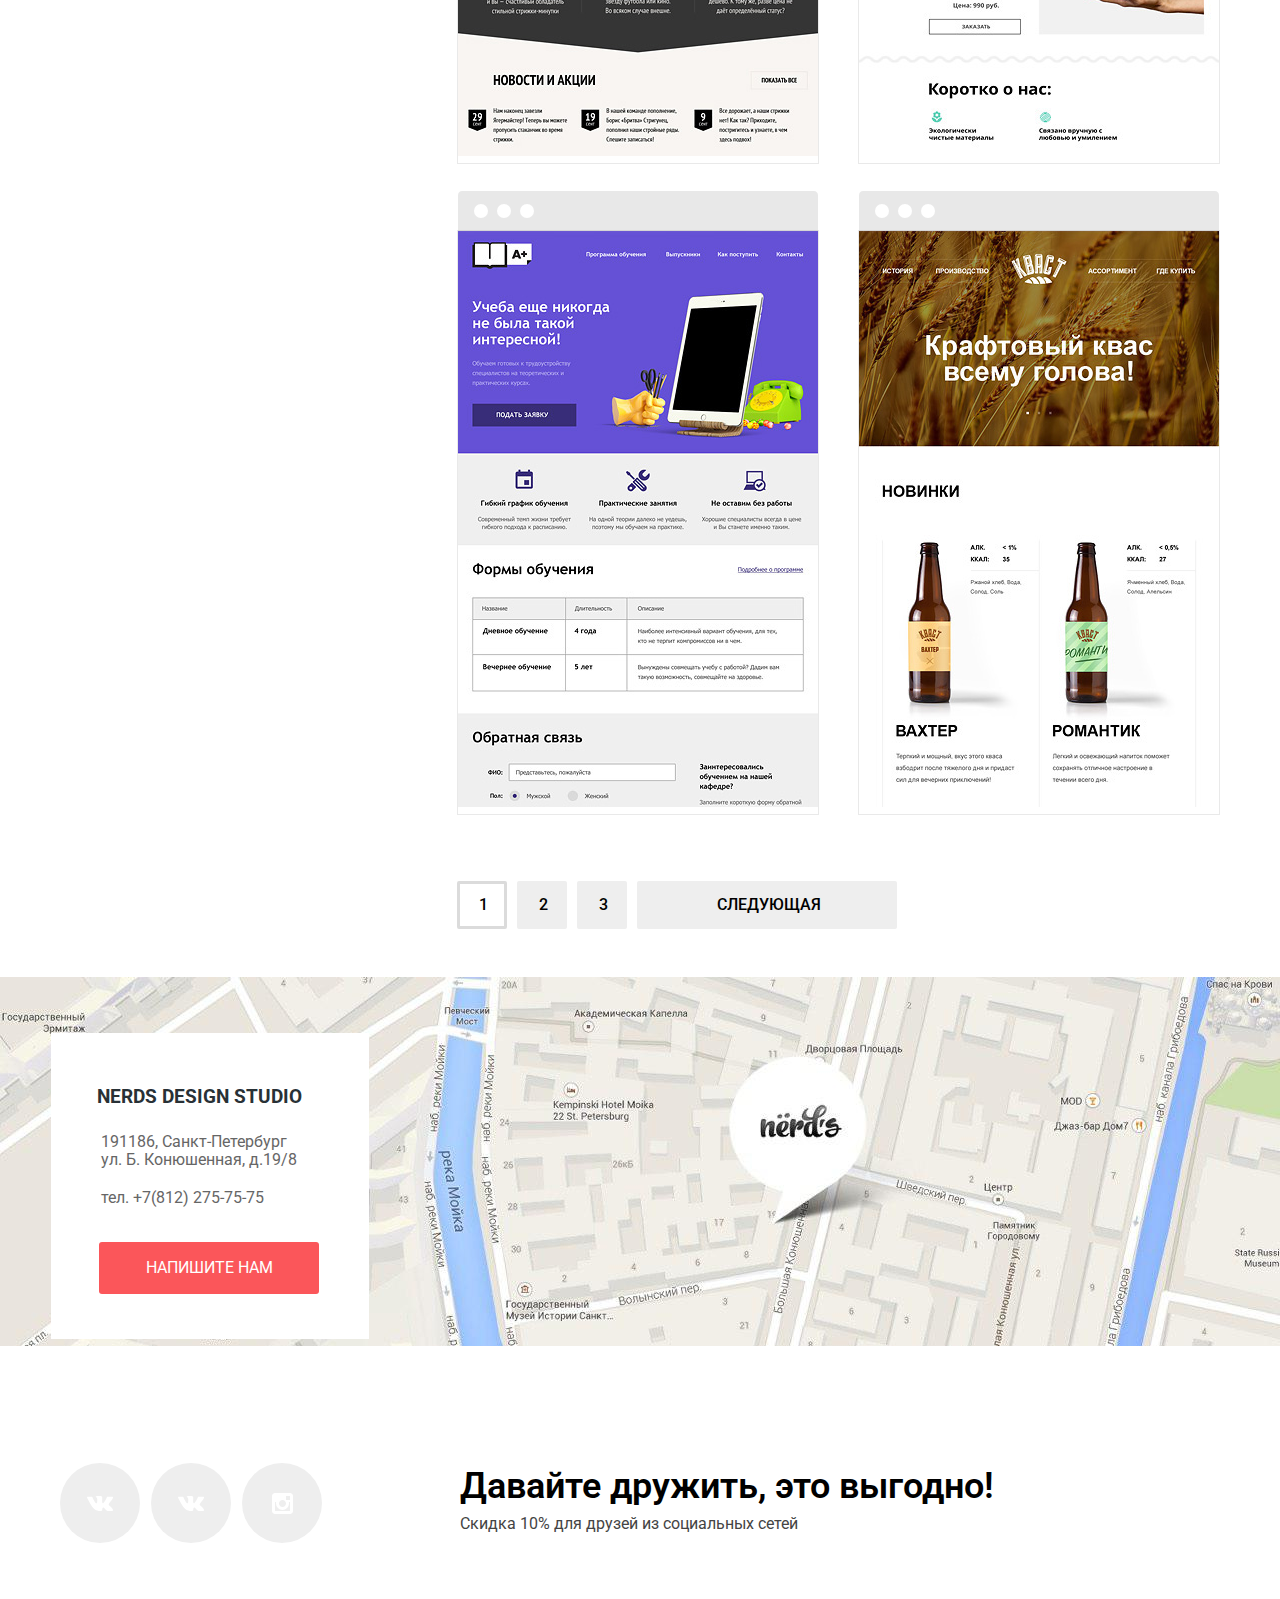
==== commit 3e068fd5: "25/12" ====
--- a/inner.html
+++ b/inner.html
@@ -13,10 +13,10 @@
            <a href="index.html" class="logo-img">
            <img src="img/nerds-logo.svg" alt="Нёрдс"></a>
            <ul class="site-navigation">
-              <li><a class="active-link" href="studio.html">студия</a></li>
-              <li><a class="active-link" href="clients.html">клиенты </a></li>
+              <li><a  href="studio.html">студия</a></li>
+              <li><a href="clients.html">клиенты </a></li>
               <li><a class="active-link" href="inner.html"> магазин </a></li>
-              <li><a class="active-link" href="contacts.html"> контакты </a></li>
+              <li><a href="contacts.html"> контакты </a></li>
            </ul>
            <ul class="basket">
               <li class="basket-style"><a class="basket-link active-link-basket" href="basket.html"> корзина </a></li>
--- a/css/style.css
+++ b/css/style.css
@@ -37,19 +37,29 @@
     width:1160px;
     padding: 0 20px;
     margin:0 auto;
+    display: -webkit-box;
+    display: -ms-flexbox;
     display: flex;
-    justify-content: space-between;
-    align-items:center;
+    -webkit-box-pack: justify;
+        -ms-flex-pack: justify;
+            justify-content: space-between;
+    -webkit-box-align:center;
+        -ms-flex-align:center;
+            align-items:center;
 
 }
 
 .site-navigation {
   list-style:   none;
+	display:   -webkit-box;
+	display:   -ms-flexbox;
 	display:   flex;
 	padding-left:   0;
 	width:   442px;
 	padding-right:   8px;
-	justify-content:   space-between;
+	-webkit-box-pack:   justify;
+	    -ms-flex-pack:   justify;
+	        justify-content:   space-between;
   display:flex;
 
 }
@@ -78,7 +88,7 @@
   display: block;
   position: absolute;
   left:0;
-  bottom:-7px;
+  bottom:-12px;
   background:#fb565a;
   width:100%;
   height:2px;
@@ -133,6 +143,7 @@
 }
 /*активный,на странице*/
 .active-link-basket{
+  display: non;
   position: relative;
 }
 .active-link-basket::after {
@@ -145,102 +156,18 @@
   width:100%;
   height:2px;
 }
-.tagline h3 {
-  font-size: 55px;
-  line-height: 55px;
-  color: #000000;
-  text-align:left;
-  margin: 0px;
-  font-weight: 500;
-  padding-top: 65px;
-}
-.tagline p {
-  font-size:16px;
-  line-height:24px;
-  font-weight: 400;
-  color:inherit;
-  margin: 0 0 37px;
-  padding: 0;
-  text-align:left;
-  padding-top:   28px;
-}
-
-.slider-list {
-  margin: 0;
-  padding: 0;
-}
-.slider-item {
-  display: none;
-}
-.slider-item:nth-child(1) {
-  display: block;
-}
-.slider-item:nth-child(1) {
-  padding-bottom:   81px;
-	background: url(../img/slide1.png);
-	background-repeat:   no-repeat;
-	background-position:   94% 6px;
-}
-.slider-item:nth-child(2) {
-  background-image: url(../img/slide2.png);
-  background-repeat: no-repeat;
-  background-position: 100% 0;
-}
-
-.slider-item:nth-child(3) {
-  background-image: url(../img/slide3.png);
-  background-repeat: no-repeat;
-  background-position: 100% 20px;
-}
-.slider-controls::before {
-  content: "";
-
-   position: absolute;
-   left: 50%;
-   top: 50%;
-   z-index: 2;
-
-   width: 4px;
-   height: 4px;
-   margin: -4px;
-
-   background-color: inherit;
-   border: 2px solid #c1c1c1;
-   border-radius: 50%;
-}
-#product-1:checked ~ .slider-list .slider-item:nth-child(1) {
-  display: block;
-}
-
-#product-2:checked ~ .slider-list .slider-item:nth-child(2) {
-  display: block;
-}
-
-#product-3:checked ~ .slider-list .slider-item:nth-child(3) {
-  display: block;
-}
-#product-1:checked ~ .slider-controls .slider-controls-item--1::before,
-#product-2:checked ~ .slider-controls .slider-controls-item--2::before,
-#product-3:checked ~ .slider-controls .slider-controls-item--3::before {
-  content: "";
-  position: absolute;
-  left: 50%;
-  top: 50%;
-  z-index: 2;
-  width: 4px;
-  height: 4px;
-  margin: -4px;
-  background-color: inherit;
-  border: 2px solid #c1c1c1;
-  border-radius: 50%;
-}
+
     .project-list {
       list-style: none;
+      display: -webkit-box;
+      display: -ms-flexbox;
       display: flex;
       padding:0;
       margin:0;
       width:   1102px;
-    	justify-content:   space-between;
+    	-webkit-box-pack:   justify;
+    	    -ms-flex-pack:   justify;
+    	        justify-content:   space-between;
 
 }
 
@@ -270,7 +197,8 @@
 .small-studio {
 list-style: none;
 width:670px;
-flex-shrink: 0;
+-ms-flex-negative: 0;
+    flex-shrink: 0;
 
     }
 
@@ -330,9 +258,16 @@
 .we-do {
   list-style: none;
   height: 120px;
+  display: -webkit-box;
+  display: -ms-flexbox;
   display: flex;
-  flex-direction: column;
-  justify-content: space-between;
+  -webkit-box-orient: vertical;
+  -webkit-box-direction: normal;
+      -ms-flex-direction: column;
+          flex-direction: column;
+  -webkit-box-pack: justify;
+      -ms-flex-pack: justify;
+          justify-content: space-between;
 }
     .we-do b{
       font-size: 16px;
@@ -360,19 +295,20 @@
   list-style: none;
   padding:0;
   margin:0 auto;
+  display: -webkit-box;
+  display: -ms-flexbox;
   display: flex;
-  opacity: 0.3;
-}
-
-.partners-list a:active,
-.partners-list a:focus{
-opacity: 0.1;
-}
-.partners-list a:hover{
-opacity: 1;
 }
 .partners-item{
   position: relative;
+  opacity: 0.3;
+}
+.partners-item:active,
+.partners-item:focus{
+opacity: 0.1;
+}
+.partners-item:hover{
+opacity: 1;
 }
 
 .partners-item::before {
@@ -436,19 +372,19 @@
           text-align: center;
         }
 
-        }
+
         caption th {
           font-size: 46px;
           line-height: 10.06px;
           font-weight:700;
-          text-align: :center;
+          text-align: center;
           color:#000000;
         }
          caption td {
           font-size:16px;
           line-height: 18px;
           font-weight:400;
-          text-align: :center;
+          text-align:center;
             color:inherit;
         }
 
@@ -496,7 +432,7 @@
         bottom: 72px;
         left: 0;
         }
-.pop-up-block:hover {
+.templates-item + .pop-up-block:hover {
   display: block;
 }
 
@@ -585,8 +521,11 @@
     color:#000000;
 }
 .filter{
+  align-items: center;
   margin: 0;
   margin-left: 267px;
+  display:-webkit-box;
+  display:-ms-flexbox;
   display:flex;
   list-style: none;
   padding:0;
@@ -644,14 +583,20 @@
   list-style: none;
   padding:0;
   margin: 0;
+  display:-webkit-box;
+  display:-ms-flexbox;
   display:flex;
-  flex-wrap: wrap;
-  justify-content: space-between;
+  -ms-flex-wrap: wrap;
+      flex-wrap: wrap;
+  -webkit-box-pack: justify;
+      -ms-flex-pack: justify;
+          justify-content: space-between;
 }
 .templates-item{
   width:360px;
   position: relative;
-  padding-bottom: 66px;
+  margin-bottom: 66px;
+  border: 1px solid #e9e9e9;
 }
 .templates-item::before {
   position: absolute;
@@ -661,7 +606,7 @@
   height: 40px;
   top: -40px;
   left: 0;
-  background: url(../img/browser.jpg);
+  background: url(../img/browser.svg);
   opacity: 0.12;
 }
 .templates-item:hover::before {
@@ -670,6 +615,62 @@
 .templates-navigation{
 list-style:none;
 padding:0;
+}
+
+.page-header {
+  background-color: #eeeeee;
+  padding-top: 51px;
+}
+
+.tagline {
+background-color: #eeeeee;
+position: relative;
+}
+.slider-controls {
+  position: absolute;
+  left: 50%;
+  bottom: 104px;
+  z-index: 100;
+
+  width: 160px;
+  height: 18px;
+
+  text-align: center;
+  font-size: 0;
+  -webkit-transform: translateX(-50%);
+      -ms-transform: translateX(-50%);
+          transform: translateX(-50%);
+}
+.slider-controls label {
+  position: relative;
+
+  display: inline-block;
+  width: 18px;
+  height: 18px;
+  padding: 8px;
+
+  border-radius: 50%;
+  cursor: pointer;
+}
+.slider-controls label::after {
+  content: "";
+
+  position: absolute;
+  top: 8px;
+  left: 8px;
+  z-index: 1;
+
+  width: 18px;
+  height: 18px;
+
+  background: #ffffff;
+
+  border-radius: 50%;
+}
+
+.slider-list {
+  margin: 0;
+  padding: 0;
 }
 .items-list ul {
   list-style:none;
@@ -678,56 +679,70 @@
   color:#000000;
   font-weight:600;
 }
-
-.page-header {
-  background-color: #eeeeee;
-  padding-top: 51px;
-}
-
-.tagline {
-background-color: #eeeeee;
-position: relative;
-}
-.slider-controls {
+.slider-item {
+  display: none;
+}
+.slider-item:nth-child(1) {
+  display: block;
+}
+.slider-item:nth-child(1) {
+  padding-bottom:   81px;
+	background: url(../img/slide1.png);
+	background-repeat:   no-repeat;
+	background-position:   94% 6px;
+}
+.slider-item:nth-child(2) {
+  background-image: url(../img/slide2.png);
+  background-repeat: no-repeat;
+  background-position: 100% 0;
+}
+
+.slider-item:nth-child(3) {
+  background-image: url(../img/slide3.png);
+  background-repeat: no-repeat;
+  background-position: 100% 20px;
+}
+
+#product-1:checked ~ .slider-list .slider-item:nth-child(1) {
+  display: block;
+}
+
+#product-2:checked ~ .slider-list .slider-item:nth-child(2) {
+  display: block;
+}
+
+#product-3:checked ~ .slider-list .slider-item:nth-child(3) {
+  display: block;
+}
+#product-1:checked ~ .slider-controls .slider-controls-item--1::before,
+#product-2:checked ~ .slider-controls .slider-controls-item--2::before,
+#product-3:checked ~ .slider-controls .slider-controls-item--3::before {
+  content: "";
   position: absolute;
   left: 50%;
-  bottom: 104px;
-  z-index: 100;
-
-  width: 160px;
-  height: 18px;
-
-  text-align: center;
-  font-size: 0;
-  transform: translateX(-50%);
-}
-
-.slider-controls label {
-  position: relative;
-
-  display: inline-block;
-  width: 18px;
-  height: 18px;
-  padding: 8px;
-
+  top: 50%;
+  z-index: 2;
+  width: 4px;
+  height: 4px;
+  margin: -4px;
+  background-color: inherit;
+  border: 2px solid #c1c1c1;
   border-radius: 50%;
-  cursor: pointer;
-}
-
-.slider-controls label::after {
-  content: "";
-
-  position: absolute;
-  top: 8px;
-  left: 8px;
-  z-index: 1;
-
-  width: 18px;
-  height: 18px;
-
-  background: #ffffff;
-
-  border-radius: 50%;
+}
+
+.main-tagline {
+  max-width: 600px;
+  margin: 0;
+  margin-bottom: 27px;
+
+  font-size: 55px;
+  line-height: 55px;
+  font-weight: 500;
+}
+.baseline {
+  max-width: 430px;
+  margin: 0;
+  margin-bottom: 38px;
 }
 
 .button {
@@ -754,7 +769,8 @@
 .button:focus {
   background-color: #d7373b;
   color: rgba(255, 255, 255, 0.3);
-  box-shadow: 0 3px rgba(0, 0, 0, 0.1) inset;
+  -webkit-box-shadow: 0 3px rgba(0, 0, 0, 0.1) inset;
+          box-shadow: 0 3px rgba(0, 0, 0, 0.1) inset;
 }
 .button-learnmore{
   background: #fb565a;
@@ -812,12 +828,18 @@
 }
 .social-link {
   background-color: #eeeeee;
+  display:-webkit-box;
+  display:-ms-flexbox;
   display:flex;
   width:80px;
   height:80px;
   border-radius:50%;
-  align-items: center;
-  justify-content: center;
+  -webkit-box-align: center;
+      -ms-flex-align: center;
+          align-items: center;
+  -webkit-box-pack: center;
+      -ms-flex-pack: center;
+          justify-content: center;
 }
 .social-link:hover,
 .social-link:focus{
@@ -826,7 +848,8 @@
 .social-link:active,
 .social-link:focus {
   background-color: #d7373b;
-  box-shadow: inset 0 4px 16px -2px #00000026;
+  -webkit-box-shadow: inset 0 4px 16px -2px #00000026;
+          box-shadow: inset 0 4px 16px -2px #00000026;
 }
 
 .social-link:active path,
@@ -894,7 +917,8 @@
   position: fixed;
   color: #000000;
   background-color: #ffffff;
-  box-shadow: 0 5px 29px -4px black;
+  -webkit-box-shadow: 0 5px 29px -4px black;
+          box-shadow: 0 5px 29px -4px black;
   z-index: 40;
 }
 .contact-us-login{
@@ -936,6 +960,8 @@
   margin-bottom: 20px;
   }
 .login-data{
+  display: -webkit-box;
+  display: -ms-flexbox;
   display: flex;
   margin: 0 auto;
 }
@@ -946,10 +972,39 @@
   .user-data {
     font-weight: 600;
     color:#000000;
+    display: -webkit-box;
+    display: -ms-flexbox;
     display: flex;
-    flex-wrap: wrap;
-    justify-content: space-between;
+    -ms-flex-wrap: wrap;
+        flex-wrap: wrap;
+    -webkit-box-pack: justify;
+        -ms-flex-pack: justify;
+            justify-content: space-between;
   }
+.user-data input::-webkit-input-placeholder{
+  font-size:16px;
+  line-height: 18px;
+  font-weight: 400;
+  color:#444444;
+  opacity:0.5;
+  font-family: Roboto, Arial, sans-serif;
+}
+.user-data input:-ms-input-placeholder{
+  font-size:16px;
+  line-height: 18px;
+  font-weight: 400;
+  color:#444444;
+  opacity:0.5;
+  font-family: Roboto, Arial, sans-serif;
+}
+.user-data input::-ms-input-placeholder{
+  font-size:16px;
+  line-height: 18px;
+  font-weight: 400;
+  color:#444444;
+  opacity:0.5;
+  font-family: Roboto, Arial, sans-serif;
+}
 .user-data input::placeholder{
   font-size:16px;
   line-height: 18px;
@@ -959,6 +1014,33 @@
   font-family: Roboto, Arial, sans-serif;
 }
 
+.user-data textarea::-webkit-input-placeholder {
+  font-size:16px;
+  line-height: 18px;
+  font-weight: 400;
+  color:#444444;
+  opacity:0.5;
+  font-family: Roboto, Arial, sans-serif;
+}
+
+.user-data textarea:-ms-input-placeholder {
+  font-size:16px;
+  line-height: 18px;
+  font-weight: 400;
+  color:#444444;
+  opacity:0.5;
+  font-family: Roboto, Arial, sans-serif;
+}
+
+.user-data textarea::-ms-input-placeholder {
+  font-size:16px;
+  line-height: 18px;
+  font-weight: 400;
+  color:#444444;
+  opacity:0.5;
+  font-family: Roboto, Arial, sans-serif;
+}
+
 .user-data textarea::placeholder {
   font-size:16px;
   line-height: 18px;
@@ -1019,6 +1101,21 @@
   line-height:22px;
   color: #283136
 
+}
+.filter-price::-webkit-input-placeholder {
+  font-size: 16px;
+  line-height:22px;
+  color: #283136
+}
+.filter-price:-ms-input-placeholder {
+  font-size: 16px;
+  line-height:22px;
+  color: #283136
+}
+.filter-price::-ms-input-placeholder {
+  font-size: 16px;
+  line-height:22px;
+  color: #283136
 }
 .filter-price::placeholder {
   font-size: 16px;
@@ -1086,12 +1183,15 @@
 
 .pagination-next {
 background-color: #eeeeee;
-box-sizing: border-box;
+-webkit-box-sizing: border-box;
+        box-sizing: border-box;
 background-color: #eeeeee;
 width: 260px;
 }
 .items-list{
   list-style:none;
+  display:-webkit-box;
+  display:-ms-flexbox;
   display:flex;
   padding:0;
 
@@ -1102,8 +1202,12 @@
 }
 .about{
   margin-top: 118px;
+  display: -webkit-box;
+  display: -ms-flexbox;
   display: flex;
-  justify-content:space-between;
+  -webkit-box-pack:justify;
+      -ms-flex-pack:justify;
+          justify-content:space-between;
   position: relative;
 }
 .about::before{
@@ -1150,16 +1254,24 @@
   left:0;
 }
 .social{
+  display: -webkit-box;
+  display: -ms-flexbox;
   display: flex;
+  margin-bottom: 40px;
 }
 .social-icons{
   padding:0;
   list-style:none;
+  display:-webkit-box;
+  display:-ms-flexbox;
   display:flex;
   width:262px;
   margin-top: 25px;
-  flex-wrap: wrap;
-  justify-content: space-between;
+  -ms-flex-wrap: wrap;
+      flex-wrap: wrap;
+  -webkit-box-pack: justify;
+      -ms-flex-pack: justify;
+          justify-content: space-between;
 
 }
 .benefit{
@@ -1169,13 +1281,19 @@
 
 
 .catalog-wrap {
+  display:-webkit-box;
+  display:-ms-flexbox;
   display:flex;
 }
 .choice-list{
+  display:-webkit-box;
+  display:-ms-flexbox;
   display:flex;
 
 }
 .filter-up-down {
+  display:-webkit-box;
+  display:-ms-flexbox;
   display:flex;
   padding:0;
   list-style:none;
@@ -1246,7 +1364,8 @@
   border: 8px solid #ffffff;
   border-radius: 50%;
   background-color: #ababab;
-  box-shadow: 0 2px 1px 0 #cfcfcf;
+  -webkit-box-shadow: 0 2px 1px 0 #cfcfcf;
+          box-shadow: 0 2px 1px 0 #cfcfcf;
   cursor: pointer;
 }
 .range-controls .toggle-min {
@@ -1321,13 +1440,19 @@
 
 .form-part {
   width: 47.5%;
+  display: -webkit-box;
+  display: -ms-flexbox;
   display: flex;
-  flex-wrap: wrap;
+  -ms-flex-wrap: wrap;
+      flex-wrap: wrap;
 }
 .form-full{
   width: 100%;
+  display: -webkit-box;
+  display: -ms-flexbox;
   display: flex;
-  flex-wrap: wrap;
+  -ms-flex-wrap: wrap;
+      flex-wrap: wrap;
   margin: 0;
   margin-top: 16px;
 }
@@ -1367,7 +1492,8 @@
 height: 50px;
 background-color: #dfdfdf;
 border: 0;
-box-shadow: 0 3px rgba(0, 0, 0, 0.1) inset;
+-webkit-box-shadow: 0 3px rgba(0, 0, 0, 0.1) inset;
+        box-shadow: 0 3px rgba(0, 0, 0, 0.1) inset;
 }
 .display:hover{
   background-color: #d5d5d5;
@@ -1377,7 +1503,8 @@
 .pagination-link:active,
 .pagination-link:focus{
   background-color: #d5d5d5;
-  box-shadow: 0 3px rgba(0, 0, 0, 0.1) inset;
+  -webkit-box-shadow: 0 3px rgba(0, 0, 0, 0.1) inset;
+          box-shadow: 0 3px rgba(0, 0, 0, 0.1) inset;
   border: 3px solid #d5d5d5;
 }
 .pagination-link:hover{
@@ -1418,7 +1545,10 @@
   display: block;
 
   cursor: pointer;
-  user-select: none;
+  -webkit-user-select: none;
+     -moz-user-select: none;
+      -ms-user-select: none;
+          user-select: none;
 }
 .filter-input-checkbox + label::before {
   content: "";
@@ -1450,26 +1580,26 @@
   content: "";
 
   position: absolute;
-  left: -37px;;
-  top: 9px;
-
-  width: 20px;
-  height: 20px;
-
-  border: 2px solid #a6a6a6;
+  top: 8px;
+  left: -33px;
+  opacity: 0.5;
+  width: 25px;
+  height: 25px;
+  background-size: contain;
   border-radius: 50%;
-  background-image: url(../img/checkbox-off.svg);
+  background-image: url(../img/radio-off.svg);
   background-repeat: no-repeat;
   background-position: 0 0;
 }
 .filter-input-radio:checked + label::after {
   content: "";
   position: absolute;
-  left: -35px;
-top: 8px;
-  width: 20px;
-  height: 20px;
-color:  #a6a6a6;
+  background-size: contain;
+  top: 8px;
+  left: -33px;
+  opacity: 0.5;
+  width: 25px;
+  height: 25px;
   background-image: url(../img/radio-on.svg);
   background-repeat: no-repeat;
   background-position: 0 0;
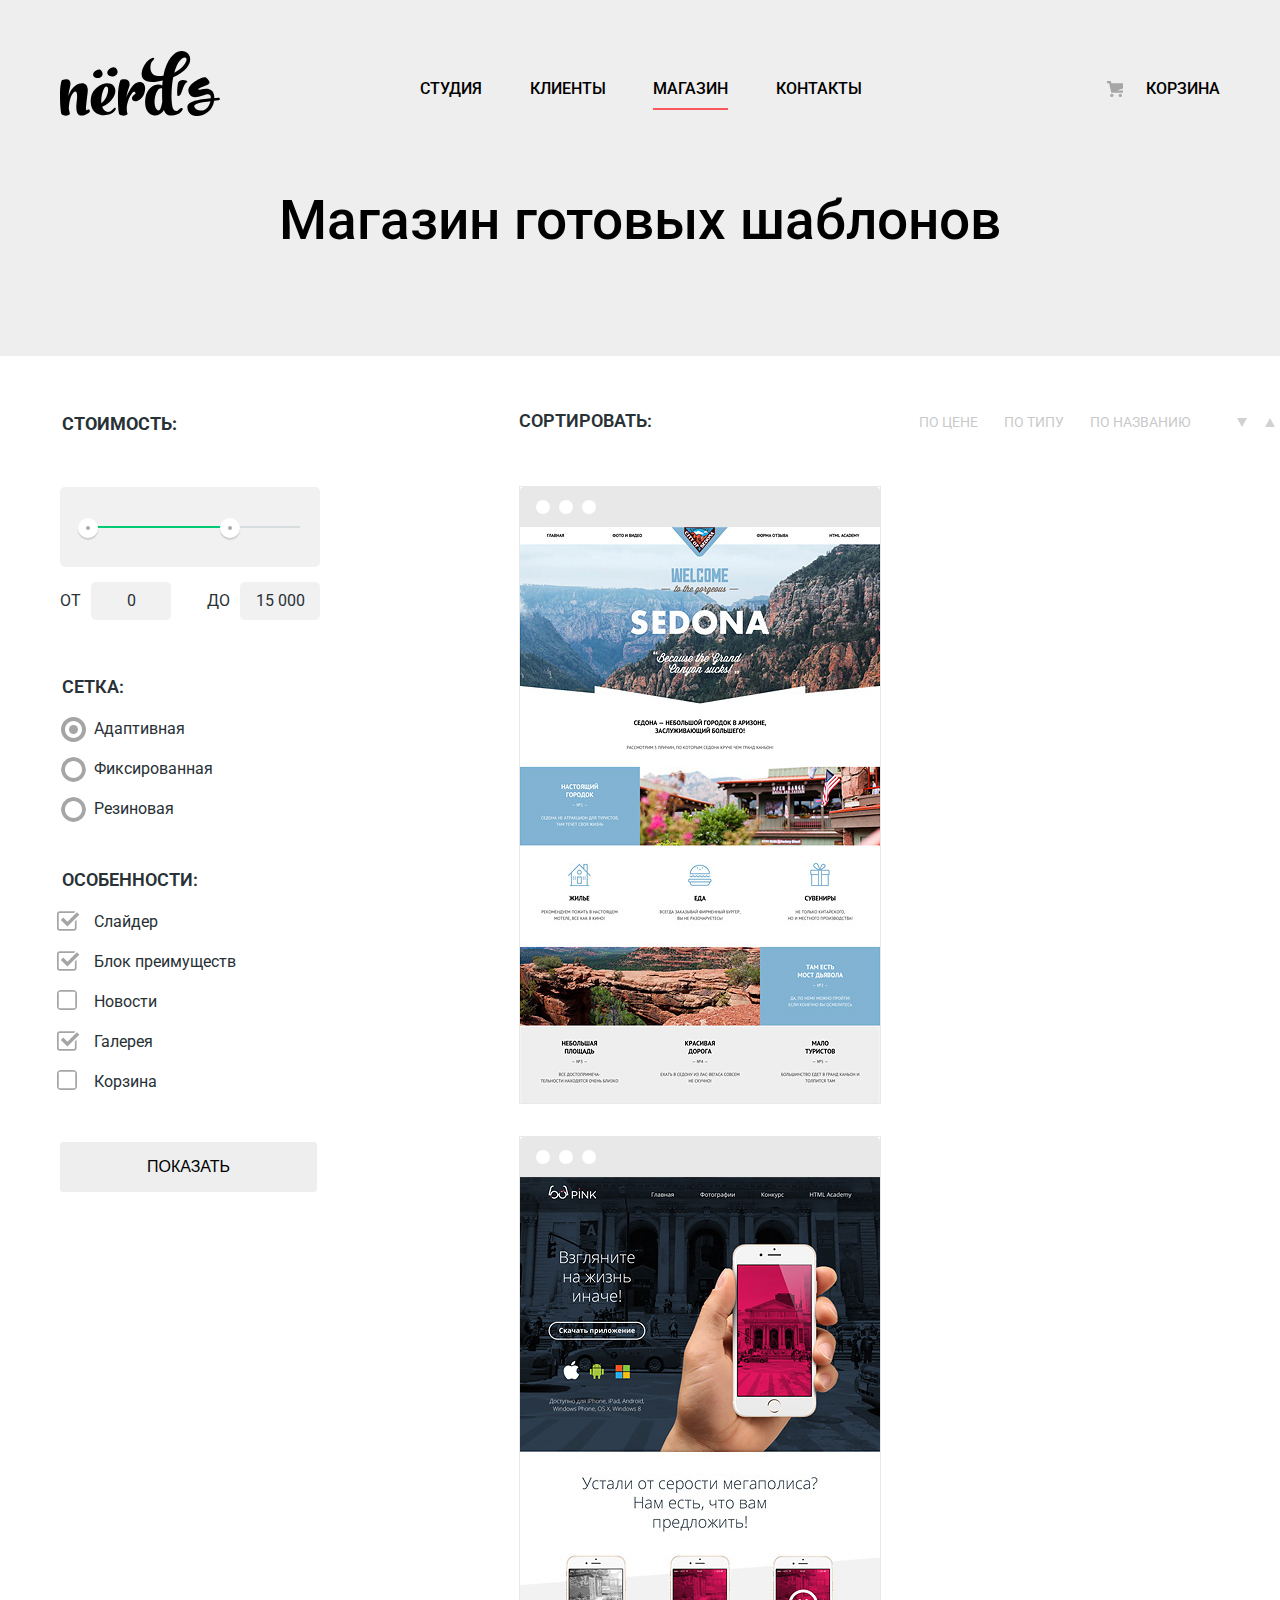
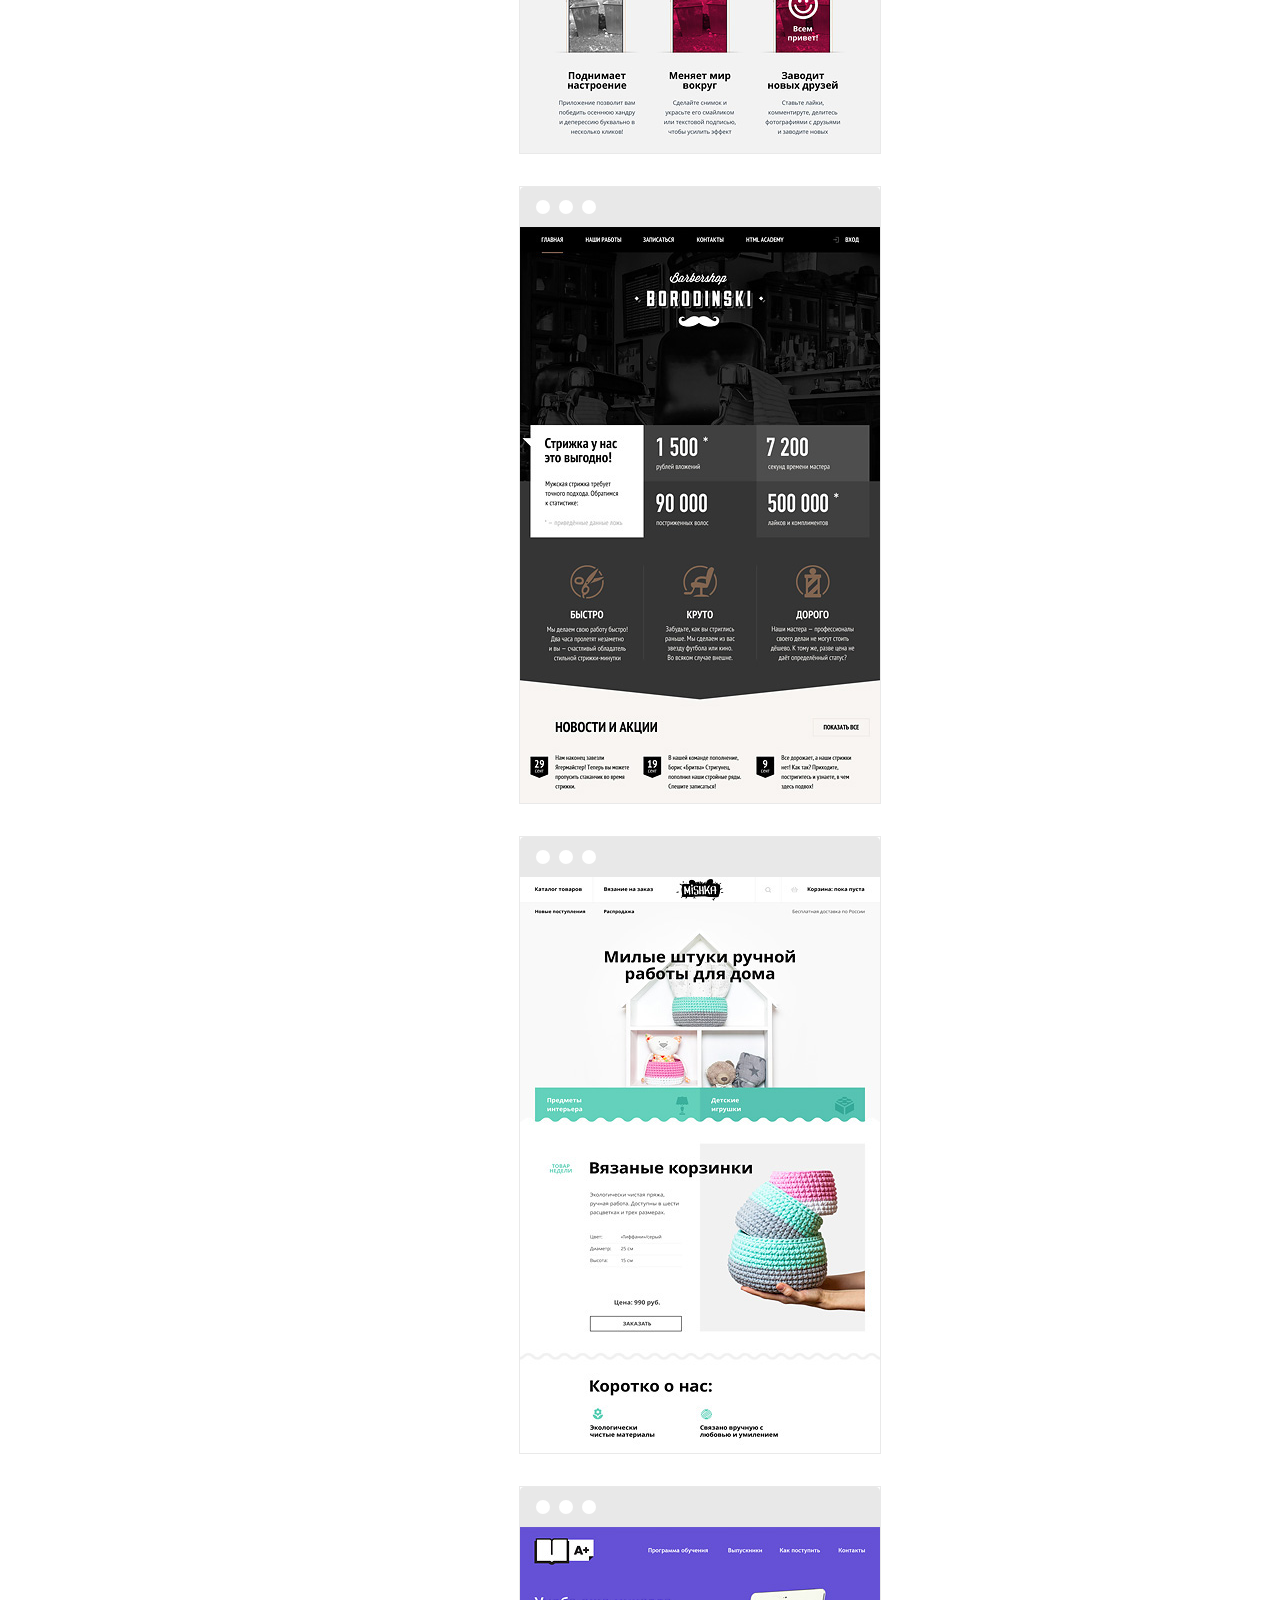
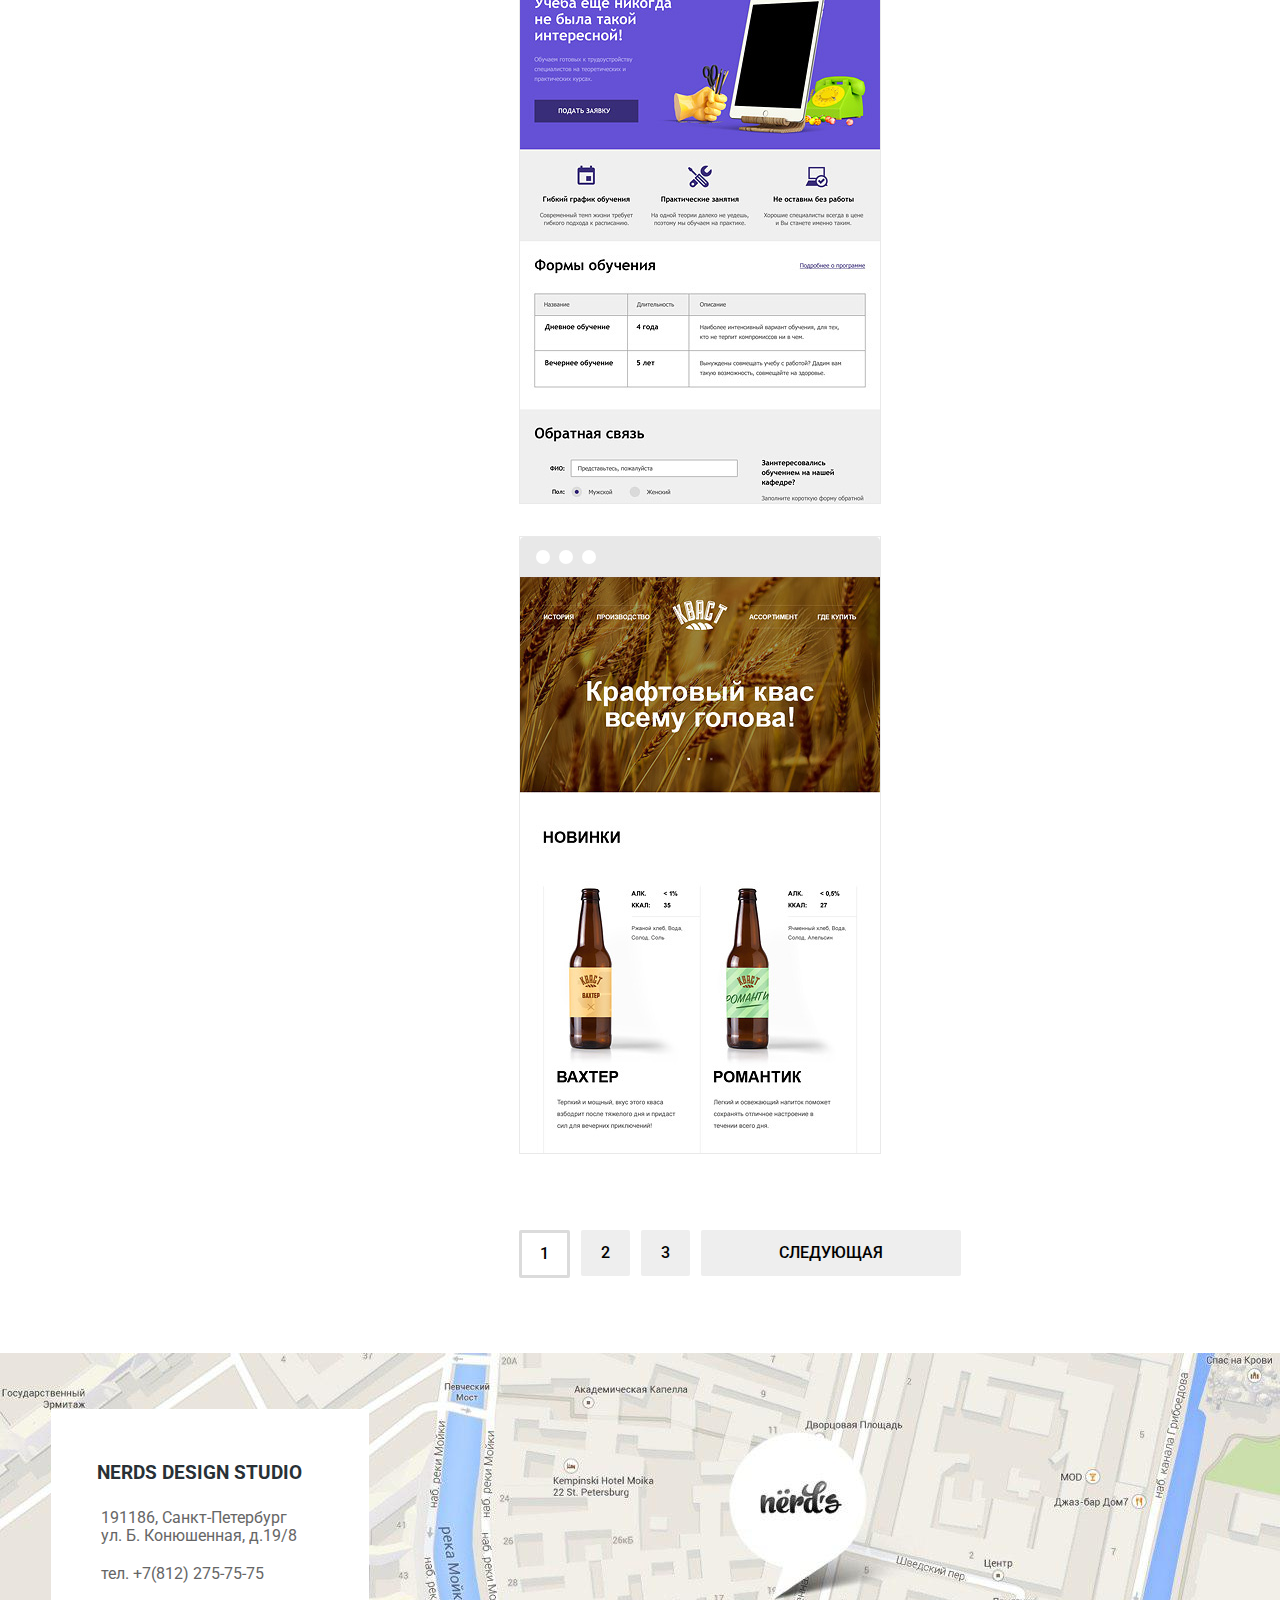
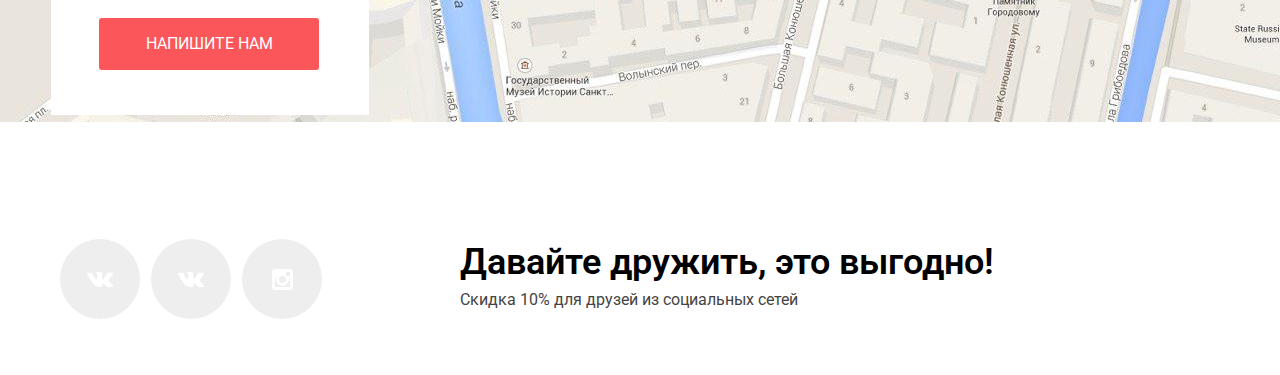
==== commit cd21927c: "08/01" ====
--- a/inner.html
+++ b/inner.html
@@ -19,7 +19,7 @@
               <li><a href="contacts.html"> контакты </a></li>
            </ul>
            <ul class="basket">
-              <li class="basket-style"><a class="basket-link active-link-basket" href="basket.html"> корзина </a></li>
+              <li class="basket-style"><a class="basket-link" href="basket.html"> корзина </a></li>
            </ul>
         </nav>
      </header>
@@ -57,15 +57,15 @@
                   <ul>
                      <li class="filter-option">
                         <input class="visually-hidden filter-input filter-input-radio" type="radio"  name="choice"  value="Адаптировная" id="adaptive" checked>
-                        <label for="adaptive"> Адаптивная </label>
+                        <label class="radio-btn" for="adaptive"> Адаптивная </label>
                      </li>
                      <li class="filter-option">
                         <input class="visually-hidden filter-input filter-input-radio" type="radio"  name="choice" value="Фиксированная" id="fixed">
-                        <label for="fixed"> Фиксированная </label>
+                        <label class="radio-btn" for="fixed"> Фиксированная </label>
                      </li>
                      <li class="filter-option">
                         <input class="visually-hidden filter-input filter-input-radio" type="radio" name="choice" value="Резиновая" id="rubber">
-                        <label for="rubber"> Резиновая </label>
+                        <label class="radio-btn" for="rubber"> Резиновая </label>
                      </li>
                   </ul>
                </fieldset>
@@ -75,23 +75,23 @@
                      <ul>
                         <li class="filter-option">
                            <input class="visually-hidden filter-input filter-input-checkbox"  type="checkbox" name="qualities" id="slider" checked>
-                           <label for="slider">Слайдер</label>
+                           <label class="checkbox-btn" for="slider">Слайдер</label>
                         </li>
                         <li class="filter-option">
                            <input class="visually-hidden filter-input filter-input-checkbox" type="checkbox" name="qualities" id="blog" checked>
-                           <label for="blog">Блок преимуществ</label>
+                           <label class="checkbox-btn" for="blog">Блок преимуществ</label>
                         </li>
                         <li class="filter-option">
                            <input class="visually-hidden filter-input filter-input-checkbox" type="checkbox" name="qualities" id="news" >
-                           <label for="news">Новости</label>
+                           <label class="checkbox-btn" for="news">Новости</label>
                         </li>
                         <li class="filter-option">
                            <input class="visually-hidden filter-input filter-input-checkbox" type="checkbox" name="qualities" id="gallery" checked>
-                           <label for="slider">Галерея</label>
+                           <label class="checkbox-btn" for="slider">Галерея</label>
                         </li>
                         <li class="filter-option">
                            <input class="visually-hidden filter-input filter-input-checkbox" type="checkbox" name="qualities" id="bin" >
-                           <label for="bin">Корзина</label>
+                           <label class="checkbox-btn" for="bin">Корзина</label>
                         </li>
                      </ul>
                   </fieldset>
@@ -111,8 +111,8 @@
                   <li><a href="#" class="filter-link" >по названию </a></li>
                </ul>
                <ul class="filter-up-down">
-                  <li class="sort-out"><a  href="#" > <span class="visually-hidden">По возрастанию </span></a></li>
-                  <li class="sort-out"><a href="#" > <span class=" visually-hidden">По убыванию </span></a></li>
+                  <li class="sort-out-up"><a href="#" > <span class="visually-hidden">По возрастанию </span></a></li>
+                  <li class="sort-out-down"><a href="#" > <span class=" visually-hidden">По убыванию </span></a></li>
                </ul>
             </div>
          </section>
@@ -182,7 +182,7 @@
             </ul>
          </div>
          <div class="templates-navigation">
-            <ul class="items-list container">
+            <ul class="items-list">
                <li><a href="#" class="pagination-link active-point"> 1 </a></li>
                <li><a href="#" class="pagination-link" > 2</a></li>
                <li><a href="#" class="pagination-link" > 3 </a></li>
--- a/css/style.css
+++ b/css/style.css
@@ -103,21 +103,6 @@
 .basket:hover{
  color: #fb565a
   }
-.basket-style:active,
-.basket-style:focus{
-  position: relative;
-}
-.basket-style:active::before,
-.basket-style:focus::before{
-  content:"";
-  display: block;
-  position: absolute;
-  left:0;
-  bottom:-7px;
-  background:#fb565a;
-  width:100%;
-  height:2px;
-}
 .basket-link{
   position: relative;
   padding-left: 36px;
@@ -429,10 +414,10 @@
         height: 230px;
         background-color: #eeeeee;
         position: absolute;
-        bottom: 72px;
+        bottom: 0;
         left: 0;
         }
-.templates-item + .pop-up-block:hover {
+.templates-item:hover .pop-up-block {
   display: block;
 }
 
@@ -530,11 +515,11 @@
   list-style: none;
   padding:0;
 }
-.sort-out{
+.sort-out-up{
   position: relative;
   cursor: pointer;
 }
-.sort-out::after{
+.sort-out-up::after{
   position: absolute;
   content: "";
   top: -4px;
@@ -542,10 +527,15 @@
   width: 10px;
   height: 10px;
   background-image: url(../img/icon-up-dir.svg);
+  background-repeat: no-repeat;
+  background-size: contain;
   opacity: 0.2;
 }
-
-.sort-out::before{
+.sort-out-down {
+  position: relative;
+  cursor: pointer;
+}
+.sort-out-down::after{
   position: absolute;
   content: "";
   top: -4px;
@@ -553,20 +543,25 @@
   width: 10px;
   height: 10px;
   background-image: url(../img/icon-down-dir.svg);
+  background-repeat: no-repeat;
+  background-size: contain;
   opacity: 0.2;
 }
-.sort-out:active::after,
-.sort-out:focus::after{
+.sort-out-up::after:hover{
+  opacity:0.3
+}
+.sort-out-up:active::after,
+.sort-out-up:focus::after{
   opacity: 1
 }
-.sort-out:active::before,
-.sort-out:focus::before{
+.sort-out-down::after:hover {
+  opacity:0.3
+}
+.sort-out-down:active::after,
+.sort-out-down:focus::after{
   opacity: 1
 }
-.sort-out::before:hover,
-.sort-out::after:hover{
-  opacity:0.3
-}
+
 
 .filter ul {
 font-size:14px;
@@ -577,7 +572,7 @@
 list-style: none;
 }
 .templates-list {
-  padding-top: 90px;
+padding-top: 48px;
 }
 .templates-items {
   list-style: none;
@@ -593,19 +588,17 @@
           justify-content: space-between;
 }
 .templates-item{
+  height: 616px;
   width:360px;
   position: relative;
-  margin-bottom: 66px;
+  margin-bottom: 32px;
   border: 1px solid #e9e9e9;
 }
 .templates-item::before {
-  position: absolute;
   content:"";
   display: block;
   width: 360px;
   height: 40px;
-  top: -40px;
-  left: 0;
   background: url(../img/browser.svg);
   opacity: 0.12;
 }
@@ -671,6 +664,7 @@
 .slider-list {
   margin: 0;
   padding: 0;
+  min-height: 419px;
 }
 .items-list ul {
   list-style:none;
@@ -682,9 +676,7 @@
 .slider-item {
   display: none;
 }
-.slider-item:nth-child(1) {
-  display: block;
-}
+
 .slider-item:nth-child(1) {
   padding-bottom:   81px;
 	background: url(../img/slide1.png);
@@ -692,12 +684,14 @@
 	background-position:   94% 6px;
 }
 .slider-item:nth-child(2) {
+  padding-bottom: 81px;
   background-image: url(../img/slide2.png);
   background-repeat: no-repeat;
   background-position: 100% 0;
 }
 
 .slider-item:nth-child(3) {
+  padding-bottom: 81px;
   background-image: url(../img/slide3.png);
   background-repeat: no-repeat;
   background-position: 100% 20px;
@@ -731,6 +725,7 @@
 }
 
 .main-tagline {
+  padding-top: 66px;
   max-width: 600px;
   margin: 0;
   margin-bottom: 27px;
@@ -1166,18 +1161,17 @@
 }
 .pagination-link{
   font-weight: 500;
-  font-size:16px;
-  line-height:18px;
-  color:black;
-  text-transform: uppercase;
-  display:block;
-  text-align:center;
-  padding-right: 16px;
-  padding-left: 19px;
-  padding-top: 12px;
-  padding-bottom: 12px;
-  background-color: #eeeeee;
-  border: 3px solid #eeeeee;
+      font-size: 16px;
+      line-height: 18px;
+      color: black;
+        background-color: #eeeeee;
+      text-transform: uppercase;
+      display: block;
+      text-align: center;
+      padding-right: 20px;
+      padding-left: 20px;
+      padding-top: 14px;
+      padding-bottom: 14px;
 border-radius: 2px
 }
 
@@ -1194,11 +1188,12 @@
   display:-ms-flexbox;
   display:flex;
   padding:0;
-
+  padding-top: 28px;
+  padding-bottom: 11px;
 }
 
 .items-list li{
-  margin-right:10px;
+    margin-right: 11px;
 }
 .about{
   margin-top: 118px;
@@ -1468,6 +1463,22 @@
   padding-left: 14px;
   padding-right: 14px;
 }
+
+.form-input:active,
+.form-input:focus {
+  color: #444444;
+  border-color: #444444;
+}
+.form-input:invalid{
+  border-color: #e74246;
+  color: #e74246;
+}
+
+textarea:active,
+textarea:focus {
+  color: #444444;
+  border-color: #444444;
+}
 .form-textarea{
   margin-top: 7px;
   height:103px;
@@ -1477,6 +1488,7 @@
   padding-left: 14px;
   padding-right: 14px;
   padding-top: 9px;
+
 }
 .form-button{
   margin-top:47px;
@@ -1509,11 +1521,19 @@
 }
 .pagination-link:hover{
   background-color: #dfdfdf;
-  border: 3px solid #dfdfdf;
 }
 .active-point {
   background-color: #ffffff;
   border: 3px solid #dbdbdb;
+  display: block;
+font-weight: 500;
+font-size: 16px;
+line-height: 18px;
+padding-bottom: 12px;
+padding-left: 18px;
+padding-right: 18px;
+padding-top: 12px;
+}
 }
 .filter-link:active,
 .filter-link:focus {
@@ -1555,27 +1575,41 @@
   position: absolute;
   left: -37px;
   top: 8px;
+  opacity: 0.5;
   width: 20px;
   height: 20px;
   border-radius: 4px;
-  border: 3px solid #a6a6a6;
   background-image: url(../img/checkbox-off.svg);
   background-repeat: no-repeat;
   background-position: 0 0;
+  background-size: contain;
 }
 .filter-input-checkbox:checked + label::after {
   content: "";
   position: absolute;
-  left:-34px;
+  left:-37px;
   top: 9px;
-  width: 20px;
-  height: 20px;
+  opacity: 0.5;
+  width: 23px;
+  height: 23px;
 color:  #a6a6a6;
+  background-size: contain;
   background-image: url(../img/checkbox-on.svg);
   background-repeat: no-repeat;
   background-position: 0 0;
 }
-
+.filter-input-checkbox:checked + label::before {
+  opacity: 0;
+}
+.checkbox-btn:hover::before {
+  opacity: 1;
+}
+.checkbox-btn:hover::after {
+  opacity: 1;
+}
+.checkbox-btn:disabled {
+  opacity: 0.3;
+}
 .filter-input-radio + label::before {
   content: "";
 
@@ -1604,6 +1638,18 @@
   background-repeat: no-repeat;
   background-position: 0 0;
 }
+.filter-input-radio:checked + label::before {
+  opacity: 0;
+}
 .inner-map{
   margin-top: 48px;
 }
+.radio-btn:hover::before {
+  opacity: 1;
+}
+.radio-btn:hover::after {
+  opacity: 1;
+}
+.radio-btn:disabled {
+  opacity: 0.3;
+}
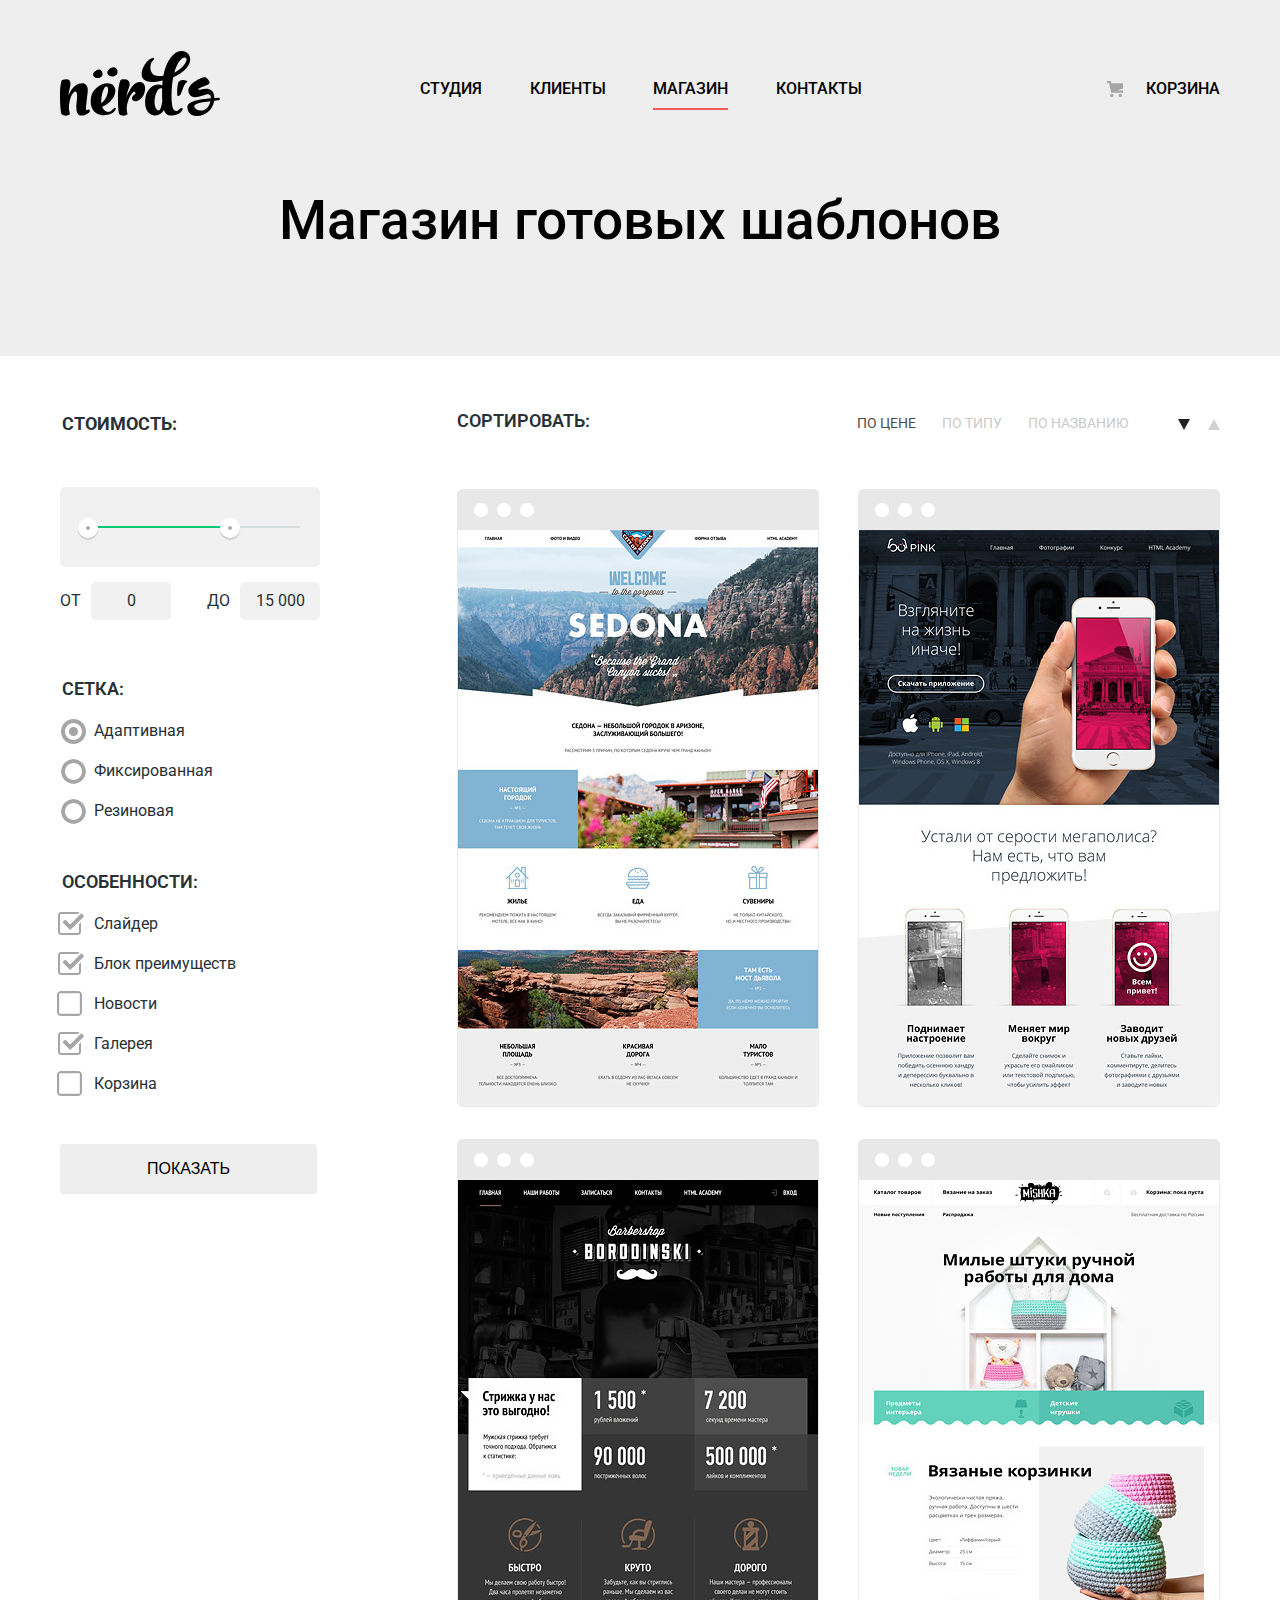
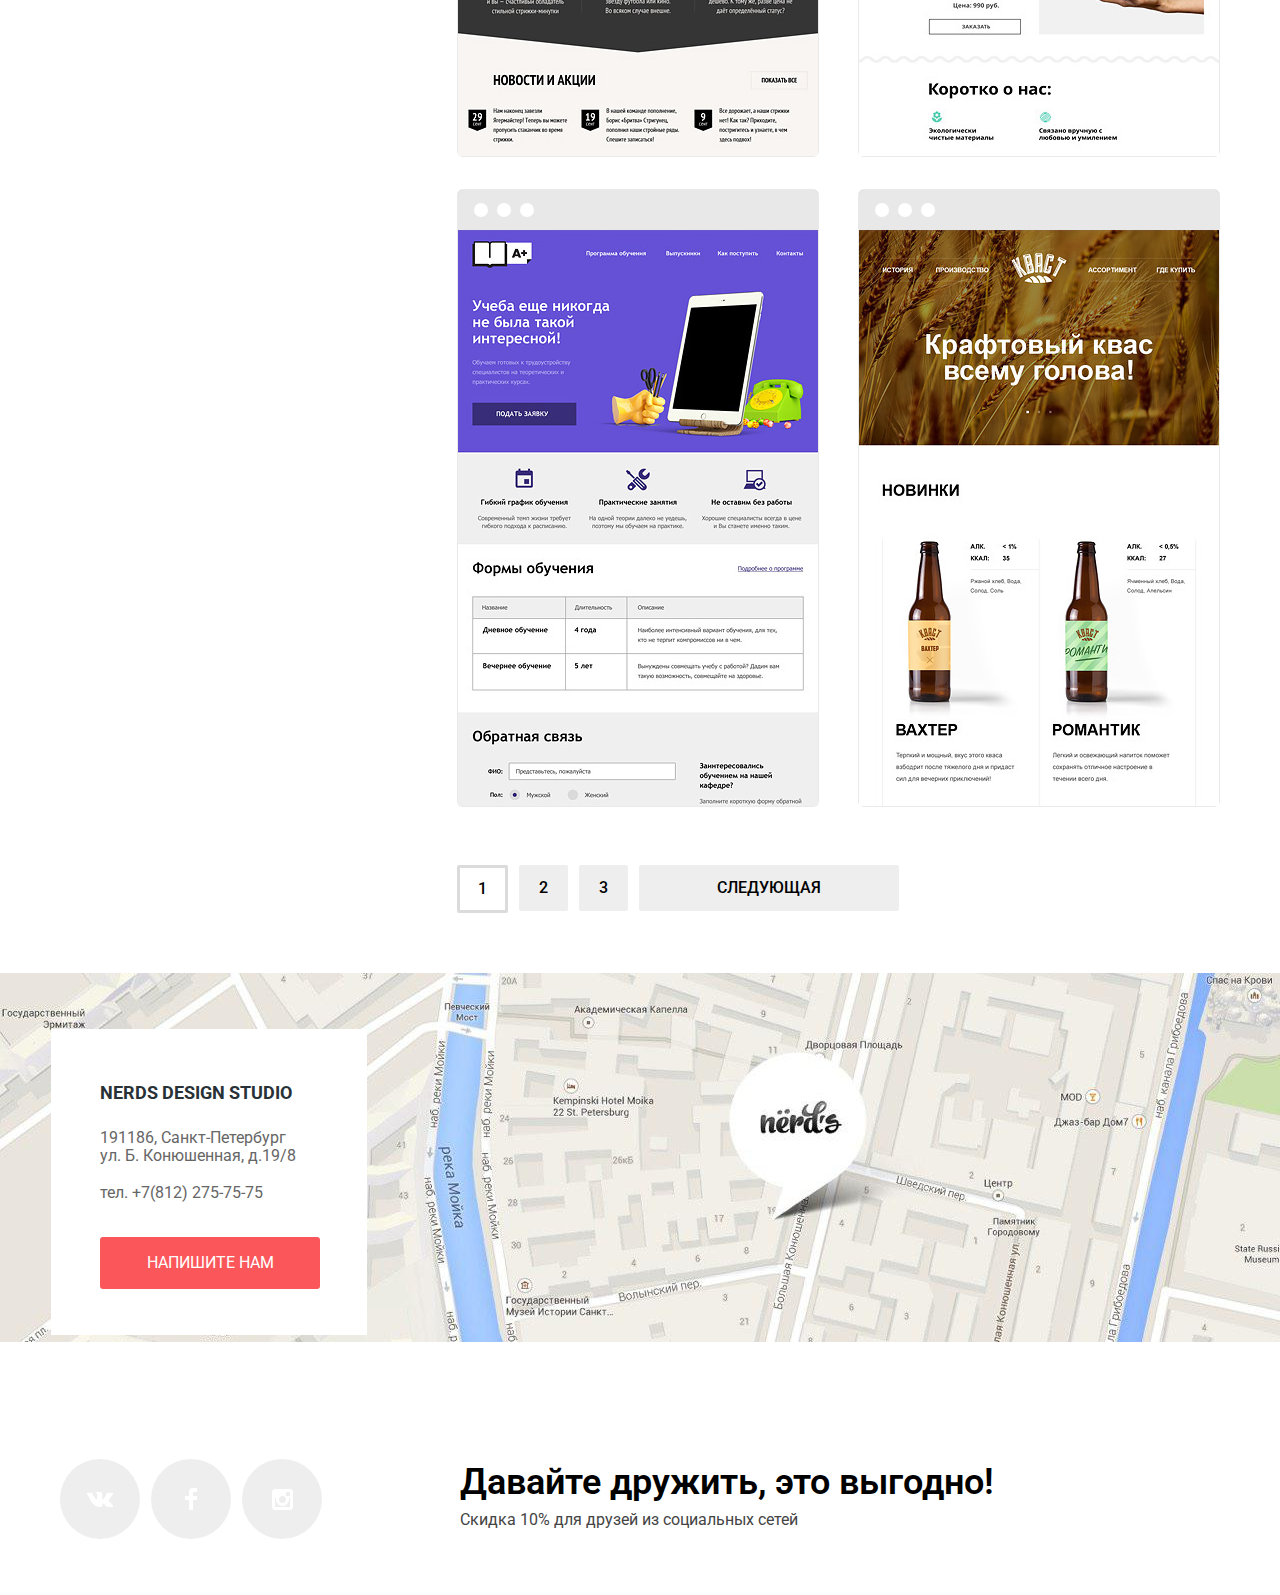
==== commit 9945efe3: "12/01" ====
--- a/inner.html
+++ b/inner.html
@@ -8,21 +8,21 @@
       <link href="css/style.css" rel="stylesheet">
    </head>
    <body class="inner-page">
-     <header class="page-header">
-        <nav class="main-navigation container">
-           <a href="index.html" class="logo-img">
-           <img src="img/nerds-logo.svg" alt="Нёрдс"></a>
-           <ul class="site-navigation">
-              <li><a  href="studio.html">студия</a></li>
-              <li><a href="clients.html">клиенты </a></li>
-              <li><a class="active-link" href="inner.html"> магазин </a></li>
-              <li><a href="contacts.html"> контакты </a></li>
-           </ul>
-           <ul class="basket">
-              <li class="basket-style"><a class="basket-link" href="basket.html"> корзина </a></li>
-           </ul>
-        </nav>
-     </header>
+      <header class="page-header">
+         <nav class="main-navigation container">
+            <a href="index.html" class="logo-img">
+            <img src="img/nerds-logo.svg" alt="Нёрдс"></a>
+            <ul class="site-navigation">
+               <li><a  href="studio.html">студия</a></li>
+               <li><a href="clients.html">клиенты </a></li>
+               <li><a class="active-link" href="inner.html"> магазин </a></li>
+               <li><a href="contacts.html"> контакты </a></li>
+            </ul>
+            <ul class="basket">
+               <li class="basket-style"><a class="basket-link" href="basket.html"> корзина </a></li>
+            </ul>
+         </nav>
+      </header>
       <main class="shop">
          <section class="inner">
             <div class="grey">
@@ -30,229 +30,229 @@
             </div>
          </section>
          <div class="catalog-wrap container">
-         <section class="forms">
-            <h2 class="visually-hidden"> Фильтры </h2>
-            <form class="filters"  action="https://echo.htmlacademy.ru" method="post">
-               <fieldset class="range-filter filter-item">
-
-                   <legend> Стоимость: </legend>
-                   <div class="range-controls">
-                     <div class="scale">
-                       <div class="bar"></div>
+            <section class="forms">
+               <h2 class="visually-hidden"> Фильтры </h2>
+               <form class="filters"  action="https://echo.htmlacademy.ru" method="post">
+                  <fieldset class="range-filter filter-item">
+                     <legend> Стоимость: </legend>
+                     <div class="range-controls">
+                        <div class="scale">
+                           <div class="bar"></div>
+                        </div>
+                        <div class="toggle toggle-min"></div>
+                        <div class="toggle toggle-max"></div>
                      </div>
-                     <div class="toggle toggle-min"></div>
-                     <div class="toggle toggle-max"></div>
-                   </div>
-
-                  <div class="price-controls">
-                     <label class="filter-label" for="from"> от </label>
-                     <input type="text" id="from" placeholder="0" class="filter-price">
-                     <label class="filter-label max-price" for="to"> до </label>
-                     <input type="text" id="to" placeholder="15 000" class="filter-price">
-                  </div>
-
-               </fieldset>
-               <fieldset class="grid">
-                  <legend> Сетка: </legend>
-                  <ul>
-                     <li class="filter-option">
-                        <input class="visually-hidden filter-input filter-input-radio" type="radio"  name="choice"  value="Адаптировная" id="adaptive" checked>
-                        <label class="radio-btn" for="adaptive"> Адаптивная </label>
-                     </li>
-                     <li class="filter-option">
-                        <input class="visually-hidden filter-input filter-input-radio" type="radio"  name="choice" value="Фиксированная" id="fixed">
-                        <label class="radio-btn" for="fixed"> Фиксированная </label>
-                     </li>
-                     <li class="filter-option">
-                        <input class="visually-hidden filter-input filter-input-radio" type="radio" name="choice" value="Резиновая" id="rubber">
-                        <label class="radio-btn" for="rubber"> Резиновая </label>
-                     </li>
-                  </ul>
-               </fieldset>
-
+                     <div class="price-controls">
+                        <label class="filter-label" for="from"> от </label>
+                        <input type="text" id="from" placeholder="0" class="filter-price">
+                        <label class="filter-label max-price" for="to"> до </label>
+                        <input type="text" id="to" placeholder="15 000" class="filter-price">
+                     </div>
+                  </fieldset>
+                  <fieldset class="grid">
+                     <legend> Сетка: </legend>
+                     <ul>
+                        <li class="filter-option">
+                           <input class="visually-hidden filter-input filter-input-radio" type="radio"  name="choice"  value="Адаптировная" id="adaptive" checked>
+                           <label class="radio-btn" for="adaptive"> Адаптивная </label>
+                        </li>
+                        <li class="filter-option">
+                           <input class="visually-hidden filter-input filter-input-radio" type="radio"  name="choice" value="Фиксированная" id="fixed">
+                           <label class="radio-btn" for="fixed"> Фиксированная </label>
+                        </li>
+                        <li class="filter-option">
+                           <input class="visually-hidden filter-input filter-input-radio" type="radio" name="choice" value="Резиновая" id="rubber">
+                           <label class="radio-btn" for="rubber"> Резиновая </label>
+                        </li>
+                     </ul>
+                  </fieldset>
                   <fieldset class="particular-qualities">
                      <legend class="features-legend"> Особенности: </legend>
                      <ul>
                         <li class="filter-option">
-                           <input class="visually-hidden filter-input filter-input-checkbox"  type="checkbox" name="qualities" id="slider" checked>
+                           <input class="visually-hidden filter-input filter-input-checkbox"  type="checkbox" name="slider" id="slider" checked>
                            <label class="checkbox-btn" for="slider">Слайдер</label>
                         </li>
                         <li class="filter-option">
-                           <input class="visually-hidden filter-input filter-input-checkbox" type="checkbox" name="qualities" id="blog" checked>
+                           <input class="visually-hidden filter-input filter-input-checkbox" type="checkbox" name="blog" id="blog" checked>
                            <label class="checkbox-btn" for="blog">Блок преимуществ</label>
                         </li>
                         <li class="filter-option">
-                           <input class="visually-hidden filter-input filter-input-checkbox" type="checkbox" name="qualities" id="news" >
+                           <input class="visually-hidden filter-input filter-input-checkbox" type="checkbox" name="news" id="news" >
                            <label class="checkbox-btn" for="news">Новости</label>
                         </li>
                         <li class="filter-option">
-                           <input class="visually-hidden filter-input filter-input-checkbox" type="checkbox" name="qualities" id="gallery" checked>
-                           <label class="checkbox-btn" for="slider">Галерея</label>
-                        </li>
-                        <li class="filter-option">
-                           <input class="visually-hidden filter-input filter-input-checkbox" type="checkbox" name="qualities" id="bin" >
+                           <input class="visually-hidden filter-input filter-input-checkbox" type="checkbox" name="gallery" id="gallery" checked>
+                           <label class="checkbox-btn" for="gallery">Галерея</label>
+                        </li>
+                        <li class="filter-option">
+                           <input class="visually-hidden filter-input filter-input-checkbox" type="checkbox" name="bin" id="bin" >
                            <label class="checkbox-btn" for="bin">Корзина</label>
                         </li>
                      </ul>
                   </fieldset>
                   <button class="display" type="submit" value="Показать">  Показать </button>
-
-            </form>
+               </form>
+            </section>
+            <div class="catalog-content">
+               <section class="templates">
+                  <h2 class="visually-hidden"> выбор шаблона </h2>
+                  <div class="choice-list">
+                     <span class="sort-title"> сортировать: </span>
+                     <ul class="filter">
+                        <li><a href="#" class="filter-link filter-active" > по цене </a></li>
+                        <li><a href="#" class="filter-link" >по типу  </a></li>
+                        <li><a href="#" class="filter-link" >по названию </a></li>
+                     </ul>
+                     <ul class="filter-up-down">
+                        <li class="sort-out-up"><a href="#" class="link-down filter-active"> <span class="visually-hidden">По возрастанию </span></a></li>
+                        <li class="sort-out-down"><a href="#" class="link-up" > <span class=" visually-hidden">По убыванию </span></a></li>
+                     </ul>
+                  </div>
+               </section>
+               <div class="templates-list">
+                  <ul class="templates-items">
+                     <li class="templates-item">
+                        <a href="sedona.html">
+                        <img src="img/sedona.jpg" width="360" height="576"  alt="Sedona">
+                        </a>
+                        <div class="pop-up-block">
+                           <h2 class="popup-title"> sedona </h2>
+                           <p class="popup-text">Информационный сайт для туристов </p>
+                           <a class="button popup-btn" href="sedona.html"> 9 900 руб.. </a>
+                        </div>
+                     </li>
+                     <li class="templates-item">
+                        <a href="pink.html">
+                        <img src="img/pink.jpg" width="360" height="576" alt="pink">
+                        </a>
+                        <div class="pop-up-block">
+                           <h2 class="popup-title"> Pink App </h2>
+                           <p class="popup-text pinkapp-text">Продуктовый лендинг приложения для IOS и Android </p>
+                           <a class="button popup-btn" href="pink.html"> 9 900 руб. </a>
+                        </div>
+                     </li>
+                     <li class="templates-item">
+                        <a href="barbershop.html">
+                        <img src="img/barbershop.jpg" width="360" height="576" alt="barbershop">
+                        </a>
+                        <div class="pop-up-block">
+                           <h2 class="popup-title"> barbershop </h2>
+                           <p class="popup-text barbershop-text"> Сайт салона красоты. Для мужчин, да. </p>
+                           <a class="button popup-btn" href="barbershop.html"> 9 900 руб. </a>
+                        </div>
+                     </li>
+                     <li class="templates-item">
+                        <a href="mishka.html">
+                        <img src="img/mishka.jpg" width="360" height="576"  alt="Mishka">
+                        </a>
+                        <div class="pop-up-block">
+                           <h2 class="popup-title"> mishka </h2>
+                           <p class="popup-text mishka-text">Интернет-магазин вязаных игрушек </p>
+                           <a class="button popup-btn" href="mishka.html"> 9 900 руб. </a>
+                        </div>
+                     </li>
+                     <li class="templates-item">
+                        <a href="school.html">
+                        <img src="img/school.jpg" width="360" height="576"  alt="school">
+                        </a>
+                        <div class="pop-up-block">
+                           <h2 class="popup-title"> A Plus </h2>
+                           <p class="popup-text school-text">Лендинг курсов повышения квалификации </p>
+                           <a class="button popup-btn" href="school.html"> 9 900 руб. </a>
+                        </div>
+                     </li>
+                     <li class="templates-item">
+                        <a href="kvast.html">
+                        <img src="img/kvast.jpg" width="360" height="576"  alt="kvast">
+                        </a>
+                        <div class="pop-up-block">
+                           <h2 class="popup-title"> Kvast </h2>
+                           <p class="popup-text">Промо-сайт производителя крафтового кваса </p>
+                           <a class="button popup-btn" href="kvast.html"> 9 900 руб. </a>
+                        </div>
+                     </li>
+                  </ul>
+               </div>
+               <div class="templates-navigation">
+                  <ul class="items-list">
+                     <li><a href="#" class="pagination-link active-point"> 1 </a></li>
+                     <li><a href="#" class="pagination-link" > 2</a></li>
+                     <li><a href="#" class="pagination-link" > 3 </a></li>
+                     <li><a href="#" class="pagination-link pagination-next" > следующая </a></li>
+                  </ul>
+               </div>
+            </div>
+         </div>
+         <section class="map inner-map">
+            <div class="contact-info">
+               <h3 class="studio-name">Nerds Design Studio</h3>
+               <p  class="address address-city" >191186, Санкт-Петербург</p>
+               <p  class="address address-street">ул. Б. Конюшенная, д.19/8</p>
+               <p  class="address address-phone">тел. +7(812) 275-75-75</p>
+               <a class="button contact-button" href="mail.html">напишите нам</a>
+            </div>
+            <img src="img/map1.jpg" alt="карта">
+            <iframe src="https://yandex.ru/map-widget/v1/?um=constructor%3A26607953117868394d844144b5d8f79c855f5afc9ba3518503bff90c0f9702a8&amp;source=constructor"></iframe>
          </section>
-
-         <div class="catalog-content">
-         <section class="templates">
-            <h2 class="visually-hidden"> выбор шаблона </h2>
-            <div class="choice-list">
-               <span class="sort-title"> сортировать: </span>
-               <ul class="filter">
-                  <li><a href="#" class="filter-link" > по цене </a></li>
-                  <li><a href="#" class="filter-link" >по типу  </a></li>
-                  <li><a href="#" class="filter-link" >по названию </a></li>
-               </ul>
-               <ul class="filter-up-down">
-                  <li class="sort-out-up"><a href="#" > <span class="visually-hidden">По возрастанию </span></a></li>
-                  <li class="sort-out-down"><a href="#" > <span class=" visually-hidden">По убыванию </span></a></li>
-               </ul>
-            </div>
-         </section>
-
-         <div class="templates-list">
-            <ul class="templates-items">
-               <li class="templates-item">
-                  <a href="sedona.html">
-                  <img src="img/sedona.jpg" width="360" height="576"  alt="Sedona">
+      </main>
+      <footer class="container social-footer">
+         <section class="social">
+            <ul class="social-icons">
+               <li>
+                  <a href="nerds-vk.html" class="social-link">
+                     <span class="visually-hidden">vk</span>
+                     <svg xmlns="http://www.w3.org/2000/svg" width="26" height="15" viewBox="0 0 26 15">
+                        <path fill="#FFF" d="M16.138 11.51c.956-.309 2.18 2.04 3.483 2.939.978.681 1.727.534 1.727.534l3.473-.05s1.815-.112.957-1.554c-.071-.12-.503-1.069-2.585-3.022-2.177-2.043-1.882-1.712.739-5.244 1.597-2.153 2.236-3.468 2.036-4.028-.192-.539-1.365-.399-1.365-.399L20.69.713c-.381.001-.704.119-.851.515-.003.004-.621 1.666-1.445 3.079-1.741 2.989-2.436 3.148-2.724 2.961-.661-.433-.494-1.737-.494-2.664 0-2.897.432-4.105-.846-4.417-.427-.104-.739-.172-1.828-.182-1.392-.021-2.574 0-3.244.329-.445.223-.786.712-.579.74.26.035.843.16 1.155.586.401.552.389 1.789.389 1.789s.229 3.411-.54 3.834c-.528.29-1.25-.302-2.803-3.016-.793-1.388-1.392-2.922-1.392-2.922s-.116-.285-.326-.441c-.25-.185-.6-.244-.6-.244L.848.684S.29.7.085.946c-.182.218-.015.668-.015.668s2.909 6.881 6.203 10.347c3.02 3.182 6.452 2.971 6.452 2.971h1.555s.469-.054.709-.312c.224-.24.214-.691.214-.691s-.031-2.109.935-2.419z"/>
+                     </svg>
                   </a>
-                  <div class="pop-up-block">
-                     <h2 class="popup-title"> sedona </h2>
-                     <p class="popup-text">Информационный сайт для туристов </p>
-                     <a class="button popup-btn" href="sedona.html"> 9 900 руб.. </a>
-                  </div>
                </li>
-               <li class="templates-item">
-                  <a href="pink.html">
-                  <img src="img/pink.jpg" width="360" height="576" alt="pink">
+               <li>
+                  <a href="nerds-fb.html" class="social-link">
+                     <span class="visually-hidden">fb</span>
+                     <svg xmlns="http://www.w3.org/2000/svg" width="12" height="22" viewBox="0 0 12 22">
+                        <path fill="#FFF" d="M12 4V0H8a4 4 0 0 0-4 4v4H0v4h4v10h4V12h4V8H8V4h4z"/>
+                     </svg>
                   </a>
-                  <div class="pop-up-block">
-                     <h2 class="popup-title"> Pink App </h2>
-                     <p class="popup-text pinkapp-text">Продуктовый лендинг приложения для IOS и Android </p>
-                     <a class="button popup-btn" href="pink.html"> 9 900 руб. </a>
-                  </div>
                </li>
-               <li class="templates-item">
-                  <a href="barbershop.html">
-                  <img src="img/barbershop.jpg" width="360" height="576" alt="barbershop">
+               <li>
+                  <a href="nerds-insta.html" class="social-link">
+                     <span class="visually-hidden">instagram</span>
+                     <svg xmlns="http://www.w3.org/2000/svg" width="21" height="21" viewBox="0 0 21 21">
+                        <path fill="#FFF" d="M18 0H3C1.35 0 0 1.35 0 3v15c0 1.65 1.35 3 3 3h15c1.65 0 3-1.35 3-3V3c0-1.65-1.35-3-3-3zm-7.5 7c1.93 0 3.5 1.57 3.5 3.5S12.43 14 10.5 14 7 12.43 7 10.5 8.57 7 10.5 7zM18 18H3V9h1.181A6.504 6.504 0 0 0 4 10.5a6.5 6.5 0 1 0 13 0 6.45 6.45 0 0 0-.181-1.5H18v9zm0-11h-4V3h4v4z"/>
+                     </svg>
                   </a>
-                  <div class="pop-up-block">
-                     <h2 class="popup-title"> barbershop </h2>
-                     <p class="popup-text barbershop-text"> Сайт салона красоты. Для мужчин, да. </p>
-                     <a class="button popup-btn" href="barbershop.html"> 9 900 руб. </a>
-                  </div>
-               </li>
-               <li class="templates-item">
-                  <a href="mishka.html">
-                  <img src="img/mishka.jpg" width="360" height="576"  alt="Mishka">
-                  </a>
-                  <div class="pop-up-block">
-                     <h2 class="popup-title"> mishka </h2>
-                     <p class="popup-text mishka-text">Интернет-магазин вязаных игрушек </p>
-                     <a class="button popup-btn" href="mishka.html"> 9 900 руб. </a>
-                  </div>
-               </li>
-               <li class="templates-item">
-                  <a href="school.html">
-                  <img src="img/school.jpg" width="360" height="576"  alt="school">
-                  </a>
-                  <div class="pop-up-block">
-                     <h2 class="popup-title"> A Plus </h2>
-                     <p class="popup-text school-text">Лендинг курсов повышения квалификации </p>
-                     <a class="button popup-btn" href="school.html"> 9 900 руб. </a>
-                  </div>
-               </li>
-               <li class="templates-item">
-                  <a href="kvast.html">
-                  <img src="img/kvast.jpg" width="360" height="576"  alt="kvast">
-                  </a>
-                  <div class="pop-up-block">
-                     <h2 class="popup-title"> Kvast </h2>
-                     <p class="popup-text">Промо-сайт производителя крафтового кваса </p>
-                     <a class="button popup-btn" href="kvast.html"> 9 900 руб. </a>
-                  </div>
                </li>
             </ul>
-         </div>
-         <div class="templates-navigation">
-            <ul class="items-list">
-               <li><a href="#" class="pagination-link active-point"> 1 </a></li>
-               <li><a href="#" class="pagination-link" > 2</a></li>
-               <li><a href="#" class="pagination-link" > 3 </a></li>
-               <li><a href="#" class="pagination-link pagination-next" > следующая </a></li>
-            </ul>
-         </div>
-       </div>
-     </div>
-
-     <section class="map inner-map">
-        <div class="contact-info">
-           <h3 class="studio-name">Nerds Design Studio</h3>
-           <p  class="address address-city" >191186, Санкт-Петербург</p>
-           <p  class="address address-street">ул. Б. Конюшенная, д.19/8</p>
-           <p  class="address address-phone">тел. +7(812) 275-75-75</p>
-           <a class="button contact-button" href="mail.html">напишите нам</a>
-        </div>
-        <img src="img/map1.jpg" alt="карта">
-        <iframe src="https://yandex.ru/map-widget/v1/?um=constructor%3A26607953117868394d844144b5d8f79c855f5afc9ba3518503bff90c0f9702a8&amp;source=constructor"></iframe>
-     </section>
-    </main>
-    <footer class="container social-footer">
-     <section class="social">
-        <ul class="social-icons">
-           <li>
-            <a href="nerds-vk.html" class="social-link"> <span class="visually-hidden">vk</span>
-              <svg xmlns="http://www.w3.org/2000/svg" width="26" height="15" viewBox="0 0 26 15"><path fill="#FFF" d="M16.138 11.51c.956-.309 2.18 2.04 3.483 2.939.978.681 1.727.534 1.727.534l3.473-.05s1.815-.112.957-1.554c-.071-.12-.503-1.069-2.585-3.022-2.177-2.043-1.882-1.712.739-5.244 1.597-2.153 2.236-3.468 2.036-4.028-.192-.539-1.365-.399-1.365-.399L20.69.713c-.381.001-.704.119-.851.515-.003.004-.621 1.666-1.445 3.079-1.741 2.989-2.436 3.148-2.724 2.961-.661-.433-.494-1.737-.494-2.664 0-2.897.432-4.105-.846-4.417-.427-.104-.739-.172-1.828-.182-1.392-.021-2.574 0-3.244.329-.445.223-.786.712-.579.74.26.035.843.16 1.155.586.401.552.389 1.789.389 1.789s.229 3.411-.54 3.834c-.528.29-1.25-.302-2.803-3.016-.793-1.388-1.392-2.922-1.392-2.922s-.116-.285-.326-.441c-.25-.185-.6-.244-.6-.244L.848.684S.29.7.085.946c-.182.218-.015.668-.015.668s2.909 6.881 6.203 10.347c3.02 3.182 6.452 2.971 6.452 2.971h1.555s.469-.054.709-.312c.224-.24.214-.691.214-.691s-.031-2.109.935-2.419z"/>
-              </svg>
-            </a>
-           </li>
-           <li>
-            <a href="nerds-fb.html" class="social-link"> <span class="visually-hidden">fb</span>
-              <svg xmlns="http://www.w3.org/2000/svg" width="26" height="15" viewBox="0 0 26 15"><path fill="#FFF" d="M16.138 11.51c.956-.309 2.18 2.04 3.483 2.939.978.681 1.727.534 1.727.534l3.473-.05s1.815-.112.957-1.554c-.071-.12-.503-1.069-2.585-3.022-2.177-2.043-1.882-1.712.739-5.244 1.597-2.153 2.236-3.468 2.036-4.028-.192-.539-1.365-.399-1.365-.399L20.69.713c-.381.001-.704.119-.851.515-.003.004-.621 1.666-1.445 3.079-1.741 2.989-2.436 3.148-2.724 2.961-.661-.433-.494-1.737-.494-2.664 0-2.897.432-4.105-.846-4.417-.427-.104-.739-.172-1.828-.182-1.392-.021-2.574 0-3.244.329-.445.223-.786.712-.579.74.26.035.843.16 1.155.586.401.552.389 1.789.389 1.789s.229 3.411-.54 3.834c-.528.29-1.25-.302-2.803-3.016-.793-1.388-1.392-2.922-1.392-2.922s-.116-.285-.326-.441c-.25-.185-.6-.244-.6-.244L.848.684S.29.7.085.946c-.182.218-.015.668-.015.668s2.909 6.881 6.203 10.347c3.02 3.182 6.452 2.971 6.452 2.971h1.555s.469-.054.709-.312c.224-.24.214-.691.214-.691s-.031-2.109.935-2.419z"/>
-              </svg>
-            </a>
-           </li>
-           <li>
-              <a href="nerds-insta.html" class="social-link"> <span class="visually-hidden">instagram</span>
-              <svg xmlns="http://www.w3.org/2000/svg" width="21" height="21" viewBox="0 0 21 21"><path fill="#FFF" d="M18 0H3C1.35 0 0 1.35 0 3v15c0 1.65 1.35 3 3 3h15c1.65 0 3-1.35 3-3V3c0-1.65-1.35-3-3-3zm-7.5 7c1.93 0 3.5 1.57 3.5 3.5S12.43 14 10.5 14 7 12.43 7 10.5 8.57 7 10.5 7zM18 18H3V9h1.181A6.504 6.504 0 0 0 4 10.5a6.5 6.5 0 1 0 13 0 6.45 6.45 0 0 0-.181-1.5H18v9zm0-11h-4V3h4v4z"/>
-              </svg>
-            </a>
-           </li>
-        </ul>
-        <div class="benefit">
-        <b class="call-action"> Давайте дружить, это выгодно! </b>
-        <p class="discount"> Скидка 10% для друзей из социальных сетей </p>
-      </div>
-     </section>
-    </footer>
-    <section class="contact-us contact-us-login">
-     <h2> Напишите нам </h2>
-     <form class="user-data" action="https://echo.htmlacademy.ru" method="post">
-       <button class="modal-close" type="button">Закрыть
-         <svg xmlns="http://www.w3.org/2000/svg" width="21" height="21" viewBox="0 0 21 21"><path fill="#fb565a" d="M13.328 10.5l7.371-7.371a1.003 1.003 0 0 0 0-1.414L19.285.3a1.003 1.003 0 0 0-1.414 0L10.5 7.672 3.129.301a1.003 1.003 0 0 0-1.414 0L.301 1.715a1.003 1.003 0 0 0 0 1.414L7.672 10.5.301 17.871a1.003 1.003 0 0 0 0 1.414l1.415 1.414a1.003 1.003 0 0 0 1.414 0l7.371-7.371 7.371 7.371a1.003 1.003 0 0 0 1.414 0l1.414-1.414a1.003 1.003 0 0 0 0-1.414L13.328 10.5z"/></svg>
-       </button>
-        <p class="form-part">
-           <label class="form-label" for="login-field">Ваше имя: </label>
-           <input class="form-input" type="text" name="login" id="login-field" placeholder="Имя Фамилия">
-        </p>
-        <p class="form-part">
-           <label class="form-label" for="email-field">Ваш e-mail: </label>
-           <input class="form-input" type="text" name="email" id="email-field" placeholder="email@example.com">
-        </p>
-        <p class="form-full">
-           <label class="form-label" for="text-field">Текст письма: </label>
-           <textarea class="form-textarea" name="text" id="text-field" placeholder="В свободной форме"></textarea>
-        </p>
-           <button class="button form-button" type="submit" value="Отправить"> Отправить </button>
-
-     </form>
-    </section>
-    </body>
-    </html>
+            <div class="benefit">
+               <b class="call-action"> Давайте дружить, это выгодно! </b>
+               <p class="discount"> Скидка 10% для друзей из социальных сетей </p>
+            </div>
+         </section>
+      </footer>
+      <section class="contact-us contact-us-login">
+         <h2> Напишите нам </h2>
+         <form class="user-data" action="https://echo.htmlacademy.ru" method="post">
+            <button class="modal-close" type="button">
+               Закрыть
+               <svg xmlns="http://www.w3.org/2000/svg" width="21" height="21" viewBox="0 0 21 21">
+                  <path fill="#fb565a" d="M13.328 10.5l7.371-7.371a1.003 1.003 0 0 0 0-1.414L19.285.3a1.003 1.003 0 0 0-1.414 0L10.5 7.672 3.129.301a1.003 1.003 0 0 0-1.414 0L.301 1.715a1.003 1.003 0 0 0 0 1.414L7.672 10.5.301 17.871a1.003 1.003 0 0 0 0 1.414l1.415 1.414a1.003 1.003 0 0 0 1.414 0l7.371-7.371 7.371 7.371a1.003 1.003 0 0 0 1.414 0l1.414-1.414a1.003 1.003 0 0 0 0-1.414L13.328 10.5z"/>
+               </svg>
+            </button>
+            <p class="form-part">
+               <label class="form-label" for="login-field">Ваше имя: </label>
+               <input class="form-input" type="text" name="login" id="login-field" placeholder="Имя Фамилия">
+            </p>
+            <p class="form-part">
+               <label class="form-label" for="email-field">Ваш e-mail: </label>
+               <input class="form-input" type="text" name="email" id="email-field" placeholder="email@example.com">
+            </p>
+            <p class="form-full">
+               <label class="form-label" for="text-field">Текст письма: </label>
+               <textarea class="form-textarea" name="text" id="text-field" placeholder="В свободной форме"></textarea>
+            </p>
+            <button class="button form-button" type="submit" value="Отправить"> Отправить </button>
+         </form>
+      </section>
+   </body>
+</html>
--- a/css/style.css
+++ b/css/style.css
@@ -1,1655 +1,1778 @@
 body {
-
-  margin: 0;
-  padding: 0;
-  font-family: "Roboto",Arial,sans-serif;
-  font-size: 16px;
-  line-height: 24px;
-  font-weight: 400;
-  color: #283136;
-  background-color: #ffffff;
-  min-width: 1200px;
-  }
-
-  .container {
-    width:1160px;
-    padding: 0 20px;
-    margin:0 auto;
-  }
+	margin: 0;
+	padding: 0;
+	font-family: "Roboto", Arial, sans-serif;
+	font-size: 16px;
+	line-height: 24px;
+	font-weight: 400;
+	color: #283136;
+	background-color: #ffffff;
+	min-width: 1200px;
+}
+
+.container {
+	width: 1160px;
+	padding: 0 20px;
+	margin: 0 auto;
+}
 
 .grey {
-  background-color: #eeeeee;
-  color: inherit;
-  padding-top: 67px;
-  padding-bottom: 108px;
-}
+	background-color: #eeeeee;
+	color: inherit;
+	padding-top: 67px;
+	padding-bottom: 108px;
+}
+
 a {
-  text-decoration: none;
+	text-decoration: none;
 }
 
 .main-navigation {
-  padding-top:   3px;
-  font-size: 16px;
-    line-height: 30px;
-    color: #000000;
-    font-weight: 500;
-    text-transform:uppercase;
-    width:1160px;
-    padding: 0 20px;
-    margin:0 auto;
-    display: -webkit-box;
-    display: -ms-flexbox;
-    display: flex;
-    -webkit-box-pack: justify;
-        -ms-flex-pack: justify;
-            justify-content: space-between;
-    -webkit-box-align:center;
-        -ms-flex-align:center;
-            align-items:center;
-
+	padding-top: 3px;
+	font-size: 16px;
+	line-height: 30px;
+	color: #000000;
+	font-weight: 500;
+	text-transform: uppercase;
+	width: 1160px;
+	padding: 0 20px;
+	margin: 0 auto;
+	display: -webkit-box;
+	display: -ms-flexbox;
+	display: flex;
+	-webkit-box-pack: justify;
+	-ms-flex-pack: justify;
+	justify-content: space-between;
+	-webkit-box-align: center;
+	-ms-flex-align: center;
+	align-items: center;
 }
 
 .site-navigation {
-  list-style:   none;
-	display:   -webkit-box;
-	display:   -ms-flexbox;
-	display:   flex;
-	padding-left:   0;
-	width:   442px;
-	padding-right:   8px;
-	-webkit-box-pack:   justify;
-	    -ms-flex-pack:   justify;
-	        justify-content:   space-between;
-  display:flex;
-
-}
-.site-navigation li{
-  margin: 0;
+	list-style: none;
+	display: -webkit-box;
+	display: -ms-flexbox;
+	display: flex;
+	padding-left: 0;
+	width: 442px;
+	padding-right: 8px;
+	-webkit-box-pack: justify;
+	-ms-flex-pack: justify;
+	justify-content: space-between;
+	display: flex;
+}
+
+.site-navigation li {
+	margin: 0;
 }
 
 .site-navigation a {
-  color: #000000;
-}
-
-.site-navigation a:hover{
-  color: #fb565a
-}
+	color: #000000;
+}
+
+.site-navigation a:hover {
+	color: #fb565a
+}
+
 .site-navigation a:active,
 .site-navigation a:focus {
-  color: #a6a6a6;
-}
+	color: #a6a6a6;
+}
+
+
 /*активный, на странице*/
-.active-link{
-  color: #000000;
-  position:relative;
-  }
-.active-link::before{
-  content:"";
-  display: block;
-  position: absolute;
-  left:0;
-  bottom:-12px;
-  background:#fb565a;
-  width:100%;
-  height:2px;
-}
-
-.basket{
-  color: #000000;
-  list-style:   none;
-	font-weight:   500;
-	margin:   0px;
-}
-.basket:hover{
- color: #fb565a
-  }
-.basket-link{
-  position: relative;
-  padding-left: 36px;
-  color: #000000;
-}
+
+.active-link {
+	color: #000000;
+	position: relative;
+}
+
+.active-link::before {
+	content: "";
+	display: block;
+	position: absolute;
+	left: 0;
+	bottom: -12px;
+	background: #fb565a;
+	width: 100%;
+	height: 2px;
+}
+
+.basket {
+	color: #000000;
+	list-style: none;
+	font-weight: 500;
+	margin: 0px;
+}
+
+.basket:hover {
+	color: #fb565a
+}
+
+.basket-link {
+	position: relative;
+	padding-left: 36px;
+	color: #000000;
+}
+
 .basket-link::before {
-  position:   absolute;
-	left:   -5px;
-	top:   2px;
-	content:   "";
-	display:   block;
-	width:   19px;
-	height:   16px;
-	background:   url(../img/cart-icon.svg) 50% 50% no-repeat;
-	background-size:   contain;
-}
-.basket-link:hover{
-  color: #fa6064;
-}
+	position: absolute;
+	left: -5px;
+	top: 2px;
+	content: "";
+	display: block;
+	width: 19px;
+	height: 16px;
+	background: url(../img/cart-icon.svg) 50% 50% no-repeat;
+	background-size: contain;
+}
+
+.basket-link:hover {
+	color: #fa6064;
+}
+
 .basket-link:active,
-.basket-link:focus{
-  color: #a6a6a6;
-}
+.basket-link:focus {
+	color: #a6a6a6;
+}
+
+
 /*активный,на странице*/
-.active-link-basket{
-  display: non;
-  position: relative;
-}
+
+.active-link-basket {
+	display: non;
+	position: relative;
+}
+
 .active-link-basket::after {
-  content:"";
-  display: block;
-  position: absolute;
-  left:0;
-  bottom:-7px;
-  background:#fb565a;
-  width:100%;
-  height:2px;
-}
-
-    .project-list {
-      list-style: none;
-      display: -webkit-box;
-      display: -ms-flexbox;
-      display: flex;
-      padding:0;
-      margin:0;
-      width:   1102px;
-    	-webkit-box-pack:   justify;
-    	    -ms-flex-pack:   justify;
-    	        justify-content:   space-between;
-
-}
-
-     .project-list h3 {
-       font-size:24px;
-       line-height:30px;
-       font-weight: 700;
-       color:#000000;
-       text-align:left;
-       margin:   0;
-    }
-
-    .project-list p {
-      font-size:16px;
-      line-height:24px;
-      font-weight: 400;
-      color:#283136;
-      text-align:left;
-      margin:   0;
- margin-top:   17px;
- padding-right:   20px;
-    }
-    .project-item{
- width:  300px;
+	content: "";
+	display: block;
+	position: absolute;
+	left: 0;
+	bottom: -7px;
+	background: #fb565a;
+	width: 100%;
+	height: 2px;
+}
+
+.project-list {
+	list-style: none;
+	display: -webkit-box;
+	display: -ms-flexbox;
+	display: flex;
+	padding: 0;
+	margin: 0;
+	width: 1102px;
+	-webkit-box-pack: justify;
+	-ms-flex-pack: justify;
+	justify-content: space-between;
+}
+
+.project-list h3 {
+	font-size: 24px;
+	line-height: 30px;
+	font-weight: 700;
+	color: #000000;
+	text-align: left;
+	margin: 0;
+}
+
+.project-list p {
+	font-size: 16px;
+	line-height: 24px;
+	font-weight: 400;
+	color: #283136;
+	text-align: left;
+	margin: 0;
+	margin-top: 17px;
+	padding-right: 20px;
+}
+
+.project-item {
+	width: 300px;
 }
 
 .small-studio {
-list-style: none;
-width:670px;
--ms-flex-negative: 0;
-    flex-shrink: 0;
-
-    }
-
-.studio-title{
-  margin: 0;
-  margin-top: 37px;
-  font-size: 45px;
-  line-height: 45px;
-  font-weight:500;
-  color:#000000;
-  background-color:inherit;
-  text-align:left;
-}
+	list-style: none;
+	width: 670px;
+	-ms-flex-negative: 0;
+	flex-shrink: 0;
+}
+
+.studio-title {
+	margin: 0;
+	margin-top: 37px;
+	font-size: 45px;
+	line-height: 45px;
+	font-weight: 500;
+	color: #000000;
+	background-color: inherit;
+	text-align: left;
+}
+
 .small-studio p {
-  font-size: 16px;
-  line-height: 24px;
-  color:inherit;
-  font-weight:400;
-  background-color:inherit;
-  text-align:left;
-  margin-top: 35px;
-}
-
+	font-size: 16px;
+	line-height: 24px;
+	color: inherit;
+	font-weight: 400;
+	background-color: inherit;
+	text-align: left;
+	margin-top: 33px;
+}
 
 .small-studio ul {
-  font-size: 16px;
-  line-height: 24px;
-  color:inherit;
-  font-weight:400;
-  background-color:inherit;
-  text-align:left;
-  list-style:none;
-  padding-left: 35px;
-  padding-top: 8px;
-
-}
+	font-size: 16px;
+	line-height: 24px;
+	color: inherit;
+	font-weight: 400;
+	background-color: inherit;
+	text-align: left;
+	list-style: none;
+	padding-left: 35px;
+	padding-top: 9px;
+}
+
 .what-we-do {
-  position: relative;
-
-}
-.what-we-do::before  {
-content: "";
-position: absolute;
-  top:10px;
-  left: -37px;
-  width:25px;
-  border-bottom:2px solid #fb565a;
-}
+	position: relative;
+}
+
+.what-we-do::before {
+	content: "";
+	position: absolute;
+	top: 10px;
+	left: -37px;
+	width: 25px;
+	border-bottom: 2px solid #fb565a;
+}
+
 .small-studio h3 {
-  text-transform:uppercase;
-  font-size: 16px;
-  font-weight:600;
-  color:#000000;
-  margin-top: 37px;
+	text-transform: uppercase;
+	font-size: 16px;
+	font-weight: 600;
+	color: #000000;
+	margin-top: 40px;
 }
 
 .we-do {
-  list-style: none;
-  height: 120px;
-  display: -webkit-box;
-  display: -ms-flexbox;
-  display: flex;
-  -webkit-box-orient: vertical;
-  -webkit-box-direction: normal;
-      -ms-flex-direction: column;
-          flex-direction: column;
-  -webkit-box-pack: justify;
-      -ms-flex-pack: justify;
-          justify-content: space-between;
-}
-    .we-do b{
-      font-size: 16px;
-      line-height: 24px;
-      font-size:400;
-      color:#000000;
-    }
+	list-style: none;
+	height: 120px;
+	display: -webkit-box;
+	display: -ms-flexbox;
+	display: flex;
+	-webkit-box-orient: vertical;
+	-webkit-box-direction: normal;
+	-ms-flex-direction: column;
+	flex-direction: column;
+	-webkit-box-pack: justify;
+	-ms-flex-pack: justify;
+	justify-content: space-between;
+}
+
+.we-do b {
+	font-size: 16px;
+	line-height: 24px;
+	font-size: 400;
+	color: #000000;
+}
+
 .partners {
-  margin-top: 105px;
-  position: relative;
-}
-.partners::after{
-  content: "";
-  position: absolute;
-  display: block;
-  width:calc((100% - 40px));
-  height: 3px;
-  left: 20px;
-  bottom: -40px;
-  background: #eeeeee;
-}
-
-.partners-list  {
-  width:1100px;
-  list-style: none;
-  padding:0;
-  margin:0 auto;
-  display: -webkit-box;
-  display: -ms-flexbox;
-  display: flex;
-}
-.partners-item{
-  position: relative;
-  opacity: 0.3;
-}
+	margin-top: 105px;
+	position: relative;
+}
+
+.partners::after {
+	content: "";
+	position: absolute;
+	display: block;
+	width: calc((100% - 40px));
+	height: 2px;
+	left: 20px;
+	bottom: -40px;
+	background: #eeeeee;
+}
+
+.partners-list {
+	width: 1100px;
+	list-style: none;
+	padding: 0;
+	margin: 0 auto;
+	display: -webkit-box;
+	display: -ms-flexbox;
+	display: flex;
+}
+
+.partners-item {
+	position: relative;
+	opacity: 0.3;
+}
+
 .partners-item:active,
-.partners-item:focus{
-opacity: 0.1;
-}
-.partners-item:hover{
-opacity: 1;
+.partners-item:focus {
+	opacity: 0.1;
+}
+
+.partners-item:hover {
+	opacity: 1;
 }
 
 .partners-item::before {
-    position: absolute;
-    content: "";
-    display: block;
-    top: 19px;
-    right: -48px;
-    background-color: #eeeeee;
-    width: 2px;
-    height: 53px;
-}
+	position: absolute;
+	content: "";
+	display: block;
+	top: 19px;
+	right: -48px;
+	background-color: #eeeeee;
+	width: 2px;
+	height: 53px;
+}
+
 .partners-item:last-child::before {
-  display: none;
+	display: none;
 }
 
 .htmlacademy {
-  padding-top: 18px;
-}
+	padding-top: 18px;
+}
+
 .borodinski {
-  padding-top: 3px;
-  padding-left: 97px;
-}
-.pink{
-  padding-left: 105px;
-  padding-top: 21px;
-}
+	padding-top: 3px;
+	padding-left: 97px;
+}
+
+.pink {
+	padding-left: 105px;
+	padding-top: 21px;
+}
+
 .mishka {
-  padding-left: 121px;
-  padding-top: 8px;
-}
+	padding-left: 121px;
+	padding-top: 8px;
+}
+
 .statistics {
-  text-align:center;
-margin-left: 116px;
-}
+	text-align: center;
+	margin-left: 116px;
+}
+
 .stats-logo {
-margin-left: 12px;
-margin-top: 1px;
-}
-        .statistic th {
-          font-size:45px;
-          line-height:10,06px;
-          width:410px;
-        }
+	margin-left: 12px;
+	margin-top: 1px;
+}
+
+.statistic th {
+	font-size: 45px;
+	line-height: 10, 06px;
+	width: 410px;
+}
 
 .advantages {
-margin-top: 32px;
-}
-
-        .contacts {
-          font-size:16px;
-          line-height:18px;
-          color:#666666;
-          text-align: left;
-        }
-
-        .contacts h3 {
-          font-size:18px;
-          line-height:30px;
-          color:#000000;
-          text-align: center;
-        }
-
-
-        caption th {
-          font-size: 46px;
-          line-height: 10.06px;
-          font-weight:700;
-          text-align: center;
-          color:#000000;
-        }
-         caption td {
-          font-size:16px;
-          line-height: 18px;
-          font-weight:400;
-          text-align:center;
-            color:inherit;
-        }
-
-        .contacts a.button {
-          display: block;
-         width: 242px;
-         padding: 13px 0;
-         margin-top: 25px;
-         font-size: 16px;
-         line-height: 18px;
-         color: #ffffff;
-         text-transform: uppercase;
-         text-align: center;
-         background: #fb565a;
-         border-radius: 3px;
-         border: 3px solid #fb565a;
-         border:   none;
-       	min-height:   22px;
-       	padding-top:   17px;
-
-        }
-
-        .friends {
-          list-style: none;
-        }
-
-        .friends b {
-          font-size:36px;
-          line-height:36px;
-          font-weight:700;
-          color:#000000;
-        }
-        .friends p {
-          font-size:16px;
-          line-height:22px;
-          color:#444444;
-          font-weight:400;
-        }
-.pop-up-block{
-  display: none;
-        width: 100%;
-        height: 230px;
-        background-color: #eeeeee;
-        position: absolute;
-        bottom: 0;
-        left: 0;
-        }
+	margin-top: 32px;
+}
+
+.contacts {
+	font-size: 16px;
+	line-height: 18px;
+	color: #666666;
+	text-align: left;
+}
+
+.contacts h3 {
+	font-size: 18px;
+	line-height: 30px;
+	color: #000000;
+	text-align: center;
+}
+
+caption th {
+	font-size: 46px;
+	line-height: 10.06px;
+	font-weight: 700;
+	text-align: center;
+	color: #000000;
+}
+
+caption td {
+	font-size: 16px;
+	line-height: 18px;
+	font-weight: 400;
+	text-align: center;
+	color: inherit;
+}
+
+.contacts a.button {
+	display: block;
+	width: 242px;
+	padding: 13px 0;
+	margin-top: 25px;
+	font-size: 16px;
+	line-height: 18px;
+	color: #ffffff;
+	text-transform: uppercase;
+	text-align: center;
+	background: #fb565a;
+	border-radius: 3px;
+	border: 3px solid #fb565a;
+	border: none;
+	min-height: 22px;
+	padding-top: 17px;
+}
+
+.friends {
+	list-style: none;
+}
+
+.friends b {
+	font-size: 36px;
+	line-height: 36px;
+	font-weight: 700;
+	color: #000000;
+}
+
+.friends p {
+	font-size: 16px;
+	line-height: 22px;
+	color: #444444;
+	font-weight: 400;
+}
+
+.pop-up-block {
+	display: none;
+	width: 100%;
+	height: 230px;
+	background-color: #eeeeee;
+	position: absolute;
+	bottom: 0;
+	left: 0;
+}
+
 .templates-item:hover .pop-up-block {
-  display: block;
-}
-
-body .inner-page {
-
-}
-.forms{
-  width:350px;
-}
-.catalog-content{
-  width: 763px;
-  padding-top: 50px;
-  padding-left: 137px;
-}
+	display: block;
+}
+
+body .inner-page {}
+
+.forms {
+	width: 350px;
+}
+
+.catalog-content {
+	width: 763px;
+	padding-top: 42px;
+	padding-left: 47px;
+}
+
 .forms fieldset {
-border: none;
-padding-left: 0;
-margin-left: 0;
-}
-  .forms legend {
-font-weight:600;
-font-size:18px;
-text-transform: uppercase;
-line-height: 30px;
-  }
-
-
-.filter-input:hover + label {
-  color: #000000
-}
-
-
-
-.filter-input:focus + label {
-  color: #283136;
-}
-
-.filter-input:disabled + label {
-  color: #000000;
-
-  opacity: 0.3;
-}
-
-button{
-display: block;
-width: 234px;
-padding: 13px 0;
-margin-top: 25px;
-font-size: 16px;
-line-height: 18px;
-color: #000000;
-text-transform: uppercase;
-text-align: center;
-background: #eeeeee;
-border-radius: 3px;
-border: 3px solid #eeeeee;
+	border: none;
+	padding-left: 0;
+	margin-left: 0;
+}
+
+.forms legend {
+	font-weight: 600;
+	font-size: 18px;
+	text-transform: uppercase;
+	line-height: 30px;
+}
+
+.filter-input:hover+label {
+	color: #000000
+}
+
+.filter-input:focus+label {
+	color: #283136;
+}
+
+.filter-input:disabled+label {
+	color: #000000;
+	opacity: 0.3;
+}
+
+button {
+	display: block;
+	width: 234px;
+	padding: 13px 0;
+	margin-top: 25px;
+	font-size: 16px;
+	line-height: 18px;
+	color: #000000;
+	text-transform: uppercase;
+	text-align: center;
+	background: #eeeeee;
+	border-radius: 3px;
+	border: 3px solid #eeeeee;
 }
 
 .form-price b {
-  font-size:18px;
-  line-height:30px;
-  color:000000;
+	font-size: 18px;
+	line-height: 30px;
+	color: 000000;
 }
 
 .form-grid b {
-  font-size:18px;
-  line-height:30px;
-  color:000000;
-}
+	font-size: 18px;
+	line-height: 30px;
+	color: 000000;
+}
+
 .inner h1 {
-  font-size:55px;
-  line-height:55px;
-  color:#000000;
-  text-align: center;
-  font-weight:500;
+	font-size: 55px;
+	line-height: 55px;
+	color: #000000;
+	text-align: center;
+	font-weight: 500;
 }
 
 .shop-navigation b {
-  font-size:19px;
-  line-height:30px;
-  color:#000000;
-  text-align: left;
-  font-weight:bold;
-}
+	font-size: 19px;
+	line-height: 30px;
+	color: #000000;
+	text-align: left;
+	font-weight: bold;
+}
+
 .shop-navigation a {
-    color:#000000;
-}
-.filter{
-  align-items: center;
-  margin: 0;
-  margin-left: 267px;
-  display:-webkit-box;
-  display:-ms-flexbox;
-  display:flex;
-  list-style: none;
-  padding:0;
-}
-.sort-out-up{
-  position: relative;
-  cursor: pointer;
-}
-.sort-out-up::after{
-  position: absolute;
-  content: "";
-  top: -4px;
-  left: 48px;
-  width: 10px;
-  height: 10px;
-  background-image: url(../img/icon-up-dir.svg);
-  background-repeat: no-repeat;
-  background-size: contain;
-  opacity: 0.2;
-}
-.sort-out-down {
-  position: relative;
-  cursor: pointer;
-}
-.sort-out-down::after{
-  position: absolute;
-  content: "";
-  top: -4px;
-  left: 20px;
-  width: 10px;
-  height: 10px;
-  background-image: url(../img/icon-down-dir.svg);
-  background-repeat: no-repeat;
-  background-size: contain;
-  opacity: 0.2;
-}
-.sort-out-up::after:hover{
-  opacity:0.3
-}
-.sort-out-up:active::after,
-.sort-out-up:focus::after{
-  opacity: 1
-}
-.sort-out-down::after:hover {
-  opacity:0.3
-}
-.sort-out-down:active::after,
-.sort-out-down:focus::after{
-  opacity: 1
-}
-
+	color: #000000;
+}
+
+.filter {
+	margin: 0;
+	margin-left: 267px;
+	display: -webkit-box;
+	display: -ms-flexbox;
+	display: flex;
+	list-style: none;
+	padding: 0;
+	margin-top: 5px;
+}
 
 .filter ul {
-font-size:14px;
-line-height:18px;
-color:#000000;
-text-align: right;
-font-weight:400;
-list-style: none;
-}
+	font-size: 14px;
+	line-height: 18px;
+	color: #000000;
+	text-align: right;
+	font-weight: 400;
+	list-style: none;
+}
+
 .templates-list {
-padding-top: 48px;
-}
+	padding-top: 42px;
+}
+
 .templates-items {
-  list-style: none;
-  padding:0;
-  margin: 0;
-  display:-webkit-box;
-  display:-ms-flexbox;
-  display:flex;
-  -ms-flex-wrap: wrap;
-      flex-wrap: wrap;
-  -webkit-box-pack: justify;
-      -ms-flex-pack: justify;
-          justify-content: space-between;
-}
-.templates-item{
-  height: 616px;
-  width:360px;
-  position: relative;
-  margin-bottom: 32px;
-  border: 1px solid #e9e9e9;
-}
+	list-style: none;
+	padding: 0;
+	margin: 0;
+	display: -webkit-box;
+	display: -ms-flexbox;
+	display: flex;
+	-ms-flex-wrap: wrap;
+	flex-wrap: wrap;
+	-webkit-box-pack: justify;
+	-ms-flex-pack: justify;
+	justify-content: space-between;
+}
+
+.templates-item {
+	height: 616px;
+	width: 360px;
+	position: relative;
+	margin-bottom: 32px;
+	border: 1px solid #e9e9e9;
+	border-radius: 6px;
+}
+
 .templates-item::before {
-  content:"";
-  display: block;
-  width: 360px;
-  height: 40px;
-  background: url(../img/browser.svg);
-  opacity: 0.12;
-}
+	content: "";
+	display: block;
+	width: 360px;
+	height: 40px;
+	background: url(../img/browser.svg);
+	opacity: 0.12;
+}
+
 .templates-item:hover::before {
-  opacity: 1;
-}
-.templates-navigation{
-list-style:none;
-padding:0;
+	opacity: 1;
+}
+
+.templates-navigation {
+	list-style: none;
+	padding: 0;
 }
 
 .page-header {
-  background-color: #eeeeee;
-  padding-top: 51px;
+	background-color: #eeeeee;
+	padding-top: 51px;
 }
 
 .tagline {
-background-color: #eeeeee;
-position: relative;
-}
+	background-color: #eeeeee;
+	position: relative;
+}
+
 .slider-controls {
-  position: absolute;
-  left: 50%;
-  bottom: 104px;
-  z-index: 100;
-
-  width: 160px;
-  height: 18px;
-
-  text-align: center;
-  font-size: 0;
-  -webkit-transform: translateX(-50%);
-      -ms-transform: translateX(-50%);
-          transform: translateX(-50%);
-}
+	position: absolute;
+	left: 50%;
+	bottom: 104px;
+	z-index: 100;
+	width: 160px;
+	height: 18px;
+	text-align: center;
+	font-size: 0;
+	-webkit-transform: translateX(-50%);
+	-ms-transform: translateX(-50%);
+	transform: translateX(-50%);
+}
+
 .slider-controls label {
-  position: relative;
-
-  display: inline-block;
-  width: 18px;
-  height: 18px;
-  padding: 8px;
-
-  border-radius: 50%;
-  cursor: pointer;
-}
+	position: relative;
+	display: inline-block;
+	width: 18px;
+	height: 18px;
+	padding: 8px;
+	border-radius: 50%;
+	cursor: pointer;
+}
+
 .slider-controls label::after {
-  content: "";
-
-  position: absolute;
-  top: 8px;
-  left: 8px;
-  z-index: 1;
-
-  width: 18px;
-  height: 18px;
-
-  background: #ffffff;
-
-  border-radius: 50%;
+	content: "";
+	position: absolute;
+	top: 8px;
+	left: 8px;
+	z-index: 1;
+	width: 18px;
+	height: 18px;
+	background: #ffffff;
+	border-radius: 50%;
 }
 
 .slider-list {
-  margin: 0;
-  padding: 0;
-  min-height: 419px;
-}
+	margin: 0;
+	padding: 0;
+	min-height: 419px;
+}
+
 .items-list ul {
-  list-style:none;
-  font-size:16px;
-  line-height:18px;
-  color:#000000;
-  font-weight:600;
-}
+	list-style: none;
+	font-size: 16px;
+	line-height: 18px;
+	color: #000000;
+	font-weight: 600;
+}
+
 .slider-item {
-  display: none;
+	display: none;
 }
 
 .slider-item:nth-child(1) {
-  padding-bottom:   81px;
+	padding-bottom: 81px;
 	background: url(../img/slide1.png);
-	background-repeat:   no-repeat;
-	background-position:   94% 6px;
-}
+	background-repeat: no-repeat;
+	background-position: 94% 6px;
+}
+
 .slider-item:nth-child(2) {
-  padding-bottom: 81px;
-  background-image: url(../img/slide2.png);
-  background-repeat: no-repeat;
-  background-position: 100% 0;
+	padding-bottom: 81px;
+	background-image: url(../img/slide2.png);
+	background-repeat: no-repeat;
+	background-position: 100% 0;
 }
 
 .slider-item:nth-child(3) {
-  padding-bottom: 81px;
-  background-image: url(../img/slide3.png);
-  background-repeat: no-repeat;
-  background-position: 100% 20px;
-}
-
-#product-1:checked ~ .slider-list .slider-item:nth-child(1) {
-  display: block;
-}
-
-#product-2:checked ~ .slider-list .slider-item:nth-child(2) {
-  display: block;
-}
-
-#product-3:checked ~ .slider-list .slider-item:nth-child(3) {
-  display: block;
-}
-#product-1:checked ~ .slider-controls .slider-controls-item--1::before,
-#product-2:checked ~ .slider-controls .slider-controls-item--2::before,
-#product-3:checked ~ .slider-controls .slider-controls-item--3::before {
-  content: "";
-  position: absolute;
-  left: 50%;
-  top: 50%;
-  z-index: 2;
-  width: 4px;
-  height: 4px;
-  margin: -4px;
-  background-color: inherit;
-  border: 2px solid #c1c1c1;
-  border-radius: 50%;
+	padding-bottom: 81px;
+	background-image: url(../img/slide3.png);
+	background-repeat: no-repeat;
+	background-position: 100% 20px;
+}
+
+#product-1:checked~.slider-list .slider-item:nth-child(1) {
+	display: block;
+}
+
+#product-2:checked~.slider-list .slider-item:nth-child(2) {
+	display: block;
+}
+
+#product-3:checked~.slider-list .slider-item:nth-child(3) {
+	display: block;
+}
+
+#product-1:checked~.slider-controls .slider-controls-item--1::before,
+#product-2:checked~.slider-controls .slider-controls-item--2::before,
+#product-3:checked~.slider-controls .slider-controls-item--3::before {
+	content: "";
+	position: absolute;
+	left: 50%;
+	top: 50%;
+	z-index: 2;
+	width: 4px;
+	height: 4px;
+	margin: -4px;
+	background-color: inherit;
+	border: 2px solid #c1c1c1;
+	border-radius: 50%;
 }
 
 .main-tagline {
-  padding-top: 66px;
-  max-width: 600px;
-  margin: 0;
-  margin-bottom: 27px;
-
-  font-size: 55px;
-  line-height: 55px;
-  font-weight: 500;
-}
+	padding-top: 66px;
+	max-width: 600px;
+	margin: 0;
+	margin-bottom: 27px;
+	font-size: 55px;
+	line-height: 55px;
+	font-weight: 500;
+}
+
 .baseline {
-  max-width: 430px;
-  margin: 0;
-  margin-bottom: 38px;
+	max-width: 430px;
+	margin: 0;
+	margin-bottom: 38px;
 }
 
 .button {
-  display: block;
-  width: 242px;
-  padding: 13px 0;
-  margin-top: 25px;
-  font-size: 16px;
-  line-height: 18px;
-  color:#ffffff;
-  text-transform: uppercase;
-  text-align: center;
-  background: #fb565a;
-  border-radius: 3px;
-  border: none;
-  border:   none;
-  min-height:   22px;
-  padding-top:   17px;
-}
+	display: block;
+	width: 242px;
+	padding: 13px 0;
+	margin-top: 25px;
+	font-size: 16px;
+	line-height: 18px;
+	color: #ffffff;
+	text-transform: uppercase;
+	text-align: center;
+	background: #fb565a;
+	border-radius: 3px;
+	border: none;
+	border: none;
+	min-height: 22px;
+	padding-top: 17px;
+}
+
 .button:hover {
-  background-color: #e74246;
-}
+	background-color: #e74246;
+}
+
 .button:active,
 .button:focus {
-  background-color: #d7373b;
-  color: rgba(255, 255, 255, 0.3);
-  -webkit-box-shadow: 0 3px rgba(0, 0, 0, 0.1) inset;
-          box-shadow: 0 3px rgba(0, 0, 0, 0.1) inset;
-}
-.button-learnmore{
-  background: #fb565a;
-}
-.button-learnmore:hover{
-  background-color: #e74246;
-}
+	background-color: #d7373b;
+	color: rgba(255, 255, 255, 0.3);
+	-webkit-box-shadow: 0 3px rgba(0, 0, 0, 0.1) inset;
+	box-shadow: 0 3px rgba(0, 0, 0, 0.1) inset;
+}
+
+.button-learnmore {
+	background: #fb565a;
+}
+
+.button-learnmore:hover {
+	background-color: #e74246;
+}
+
 .button-learnmore:active,
-.button-learnmore:focus{
-  background-color: #d7373b;
-}
+.button-learnmore:focus {
+	background-color: #d7373b;
+}
+
 .button-site {
-    background-color:#fb565a;
-    height: 20px;
-    width: 160px;
-    margin-top: 33px;
-    padding-top: 17px;
-    min-height: 20px;
-}
-.button-site:hover{
-  background-color: #e74246;
-}
+	background-color: #fb565a;
+	height: 20px;
+	width: 160px;
+	margin-top: 31px;
+	padding-top: 17px;
+	min-height: 20px;
+}
+
+.button-site:hover {
+	background-color: #e74246;
+}
+
 .button-site:active,
-.button-site:focus{
-  background-color: #d7373b;
-}
+.button-site:focus {
+	background-color: #d7373b;
+}
+
 .button-app {
-    background-color:#00ca74;
-    height: 20px;
-    width: 160px;
-    margin-top: 33px;
-    padding-top: 17px;
-    min-height: 20px;
-}
-.button-app:hover{
-  background-color: #00bc6c;
-}
+	background-color: #00ca74;
+	height: 20px;
+	width: 160px;
+	margin-top: 31px;
+	padding-top: 17px;
+	min-height: 20px;
+}
+
+.button-app:hover {
+	background-color: #00bc6c;
+}
+
 .button-app:active,
 .button-app:focus {
-  background-color: #00aa62;
-}
+	background-color: #00aa62;
+}
+
 .button-presentation {
-    background-color:#efc84a;
-    min-height: 20px;
-    width: 160px;
-    margin-top: 33px;
-    padding-top: 17px;
-}
+	background-color: #efc84a;
+	min-height: 20px;
+	width: 160px;
+	margin-top: 31px;
+	padding-top: 17px;
+}
+
 .button-presentation:hover {
-  background-color: #eab534;
-}
+	background-color: #eab534;
+}
+
 .button-presentation:active,
 .button-presentation:focus {
-  background-color: #e5a722;
-}
+	background-color: #e5a722;
+}
+
 .social-link {
-  background-color: #eeeeee;
-  display:-webkit-box;
-  display:-ms-flexbox;
-  display:flex;
-  width:80px;
-  height:80px;
-  border-radius:50%;
-  -webkit-box-align: center;
-      -ms-flex-align: center;
-          align-items: center;
-  -webkit-box-pack: center;
-      -ms-flex-pack: center;
-          justify-content: center;
-}
+	background-color: #eeeeee;
+	display: -webkit-box;
+	display: -ms-flexbox;
+	display: flex;
+	width: 80px;
+	height: 80px;
+	border-radius: 50%;
+	-webkit-box-align: center;
+	-ms-flex-align: center;
+	align-items: center;
+	-webkit-box-pack: center;
+	-ms-flex-pack: center;
+	justify-content: center;
+}
+
 .social-link:hover,
-.social-link:focus{
-  background-color: #e74246;
-}
+.social-link:focus {
+	background-color: #e74246;
+}
+
 .social-link:active,
 .social-link:focus {
-  background-color: #d7373b;
-  -webkit-box-shadow: inset 0 4px 16px -2px #00000026;
-          box-shadow: inset 0 4px 16px -2px #00000026;
+	background-color: #d7373b;
+	-webkit-box-shadow: inset 0 4px 16px -2px #00000026;
+	box-shadow: inset 0 4px 16px -2px #00000026;
 }
 
 .social-link:active path,
 .social-link:focus path {
-  opacity: 0.3;
-}
+	opacity: 0.3;
+}
+
 .table-title {
-  text-transform: uppercase;
-  font-weight: 600;
-  color:black;
-  margin-left: 10px;
-}
+	text-transform: uppercase;
+	font-weight: 600;
+	color: black;
+	margin-left: 10px;
+}
+
 .percent {
-font-size:24px;
-vertical-align:super;
+	font-size: 24px;
+	vertical-align: super;
 }
 
 .studio-name {
-  text-transform: uppercase;
-  text-align: left;
-  padding-top: 52px;
-  padding-left: 46px;
-  margin: 0;
-}
+	font-size: 18px;
+	text-transform: uppercase;
+	text-align: left;
+	padding-top: 52px;
+	margin: 0;
+}
+
 .address {
-  color:#666666;
-  margin: 0;
-  line-height: 18px;
-}
-.address-city{
-padding-top:24px;
-padding-left: 50px;
-}
-.address-street{
-padding-left: 50px;
-}
-.address-phone{
-padding-top: 20px;
-padding-left: 50px;
-}
-.contact-button{
-margin-top: 35px;
-margin-left: 48px;
-width: 220px;
-}
+	color: #666666;
+	margin: 0;
+	line-height: 18px;
+}
+
+.address-city {
+	padding-top: 24px;
+}
+
+.address-phone {
+	padding-top: 19px;
+}
+
+.contact-button {
+	margin-top: 35px;
+	width: 220px;
+}
+
 .call-action {
-  font-weight: 600;
-  font-size:36px;
-  line-height:36px;
-  color:#000000;
+	font-weight: 600;
+	font-size: 36px;
+	line-height: 36px;
+	color: #000000;
 }
 
 .discount {
-  color:#444444;
-  font-weight: 400;
-  font-size:16px;
-  line-height:22px;
-  padding-top: 8px;
-  margin: 0;
-}
+	color: #444444;
+	font-weight: 400;
+	font-size: 16px;
+	line-height: 22px;
+	padding-top: 8px;
+	margin: 0;
+}
+
 .social-footer {
-  margin-top: 45px;
-}
-.contact-us{
-  position: fixed;
-  color: #000000;
-  background-color: #ffffff;
-  -webkit-box-shadow: 0 5px 29px -4px black;
-          box-shadow: 0 5px 29px -4px black;
-  z-index: 40;
-}
-.contact-us-login{
-  padding: 68px 98px;
-  margin-left: -478px;
-  width: 766px;
-  height: 454px;
-  top: 120px;
-  left: 50%;
-  display:none;
-}
+	margin-top: 45px;
+}
+
+.contact-us {
+	position: fixed;
+	color: #000000;
+	background-color: #ffffff;
+	-webkit-box-shadow: 0 5px 29px -4px black;
+	box-shadow: 0 5px 29px -4px black;
+	z-index: 150;
+}
+
+.contact-us-login {
+	padding: 68px 98px;
+	margin-left: -478px;
+	width: 766px;
+	height: 454px;
+	top: 120px;
+	left: 50%;
+	display: none;
+}
+
 .modal-close {
-  position: absolute;
-  opacity: 0.3;
-  top: 77px;
-  right: 92px;
-  width: 21px;
-  height: 21px;
-  font-size: 0;
-  border: 0;
-  margin: 0;
-  cursor: pointer;
-  padding: 0;
-background: white;
-}
-.modal-close:hover{
-  opacity: 1;
-}
+	position: absolute;
+	opacity: 0.3;
+	top: 77px;
+	right: 92px;
+	width: 21px;
+	height: 21px;
+	font-size: 0;
+	border: 0;
+	margin: 0;
+	cursor: pointer;
+	padding: 0;
+	background: white;
+}
+
+.modal-close:hover {
+	opacity: 1;
+}
+
 .modal-close:active,
-.modal-close:focus{
-  opacity: 0.1;
-}
+.modal-close:focus {
+	opacity: 0.1;
+}
+
 .contact-us h2 {
-  color:#000000;
-  font-weight: 500;
-  font-size:45px;
-  line-height:45px;
-  margin: 0;
-  margin-bottom: 20px;
-  }
-.login-data{
-  display: -webkit-box;
-  display: -ms-flexbox;
-  display: flex;
-  margin: 0 auto;
-}
+	color: #000000;
+	font-weight: 500;
+	font-size: 45px;
+	line-height: 45px;
+	margin: 0;
+	margin-bottom: 20px;
+}
+
+.login-data {
+	display: -webkit-box;
+	display: -ms-flexbox;
+	display: flex;
+	margin: 0 auto;
+}
+
 .login-data p {
-  margin: 0;
-  padding: 0;
-}
-  .user-data {
-    font-weight: 600;
-    color:#000000;
-    display: -webkit-box;
-    display: -ms-flexbox;
-    display: flex;
-    -ms-flex-wrap: wrap;
-        flex-wrap: wrap;
-    -webkit-box-pack: justify;
-        -ms-flex-pack: justify;
-            justify-content: space-between;
-  }
-.user-data input::-webkit-input-placeholder{
-  font-size:16px;
-  line-height: 18px;
-  font-weight: 400;
-  color:#444444;
-  opacity:0.5;
-  font-family: Roboto, Arial, sans-serif;
-}
-.user-data input:-ms-input-placeholder{
-  font-size:16px;
-  line-height: 18px;
-  font-weight: 400;
-  color:#444444;
-  opacity:0.5;
-  font-family: Roboto, Arial, sans-serif;
-}
-.user-data input::-ms-input-placeholder{
-  font-size:16px;
-  line-height: 18px;
-  font-weight: 400;
-  color:#444444;
-  opacity:0.5;
-  font-family: Roboto, Arial, sans-serif;
-}
-.user-data input::placeholder{
-  font-size:16px;
-  line-height: 18px;
-  font-weight: 400;
-  color:#444444;
-  opacity:0.5;
-  font-family: Roboto, Arial, sans-serif;
+	margin: 0;
+	padding: 0;
+}
+
+.user-data {
+	font-weight: 600;
+	width: 762px;
+	color: #000000;
+	display: -webkit-box;
+	display: -ms-flexbox;
+	display: flex;
+	-ms-flex-wrap: wrap;
+	flex-wrap: wrap;
+	-webkit-box-pack: justify;
+	-ms-flex-pack: justify;
+	justify-content: space-between;
+}
+
+.user-data input::-webkit-input-placeholder {
+	font-size: 16px;
+	line-height: 18px;
+	font-weight: 400;
+	color: #444444;
+	opacity: 0.5;
+	font-family: Roboto, Arial, sans-serif;
+}
+
+.user-data input:-ms-input-placeholder {
+	font-size: 16px;
+	line-height: 18px;
+	font-weight: 400;
+	color: #444444;
+	opacity: 0.5;
+	font-family: Roboto, Arial, sans-serif;
+}
+
+.user-data input::-ms-input-placeholder {
+	font-size: 16px;
+	line-height: 18px;
+	font-weight: 400;
+	color: #444444;
+	opacity: 0.5;
+	font-family: Roboto, Arial, sans-serif;
+}
+
+.user-data input::placeholder {
+	font-size: 16px;
+	line-height: 18px;
+	font-weight: 400;
+	color: #444444;
+	opacity: 0.5;
+	font-family: Roboto, Arial, sans-serif;
 }
 
 .user-data textarea::-webkit-input-placeholder {
-  font-size:16px;
-  line-height: 18px;
-  font-weight: 400;
-  color:#444444;
-  opacity:0.5;
-  font-family: Roboto, Arial, sans-serif;
+	font-size: 16px;
+	line-height: 18px;
+	font-weight: 400;
+	color: #444444;
+	opacity: 0.5;
+	font-family: Roboto, Arial, sans-serif;
 }
 
 .user-data textarea:-ms-input-placeholder {
-  font-size:16px;
-  line-height: 18px;
-  font-weight: 400;
-  color:#444444;
-  opacity:0.5;
-  font-family: Roboto, Arial, sans-serif;
+	font-size: 16px;
+	line-height: 18px;
+	font-weight: 400;
+	color: #444444;
+	opacity: 0.5;
+	font-family: Roboto, Arial, sans-serif;
 }
 
 .user-data textarea::-ms-input-placeholder {
-  font-size:16px;
-  line-height: 18px;
-  font-weight: 400;
-  color:#444444;
-  opacity:0.5;
-  font-family: Roboto, Arial, sans-serif;
+	font-size: 16px;
+	line-height: 18px;
+	font-weight: 400;
+	color: #444444;
+	opacity: 0.5;
+	font-family: Roboto, Arial, sans-serif;
 }
 
 .user-data textarea::placeholder {
-  font-size:16px;
-  line-height: 18px;
-  font-weight: 400;
-  color:#444444;
-  opacity:0.5;
-  font-family: Roboto, Arial, sans-serif;
-}
+	font-size: 16px;
+	line-height: 18px;
+	font-weight: 400;
+	color: #444444;
+	opacity: 0.5;
+	font-family: Roboto, Arial, sans-serif;
+}
+
 .project {
-margin-top:   78px;
+	margin-top: 78px;
 }
 
 .project-title {
-  text-transform: uppercase;
-  padding-top:   17px;
-  font-size: 24px;
-  line-height: 30px;
-  margin:0;
-}
-.percent-title{
-  font-size: 45px;
-  line-height:10px;
-  font-weight:600;
-  color:black;
-  padding-top: 47px;
-  padding-left: 15px;
-}
-.percent-last{
-  padding-right: 40px;
-}
+	text-transform: uppercase;
+	padding-top: 17px;
+	font-size: 24px;
+	line-height: 30px;
+	margin: 0;
+}
+
+.percent-title {
+	font-size: 45px;
+	line-height: 10px;
+	font-weight: 600;
+	color: black;
+	padding-top: 47px;
+	padding-left: 15px;
+}
+
+.percent-last {
+	padding-right: 40px;
+}
+
 .prons {
-  padding-top: 32px;
-  text-align: left;
-line-height: 18px;
-}
-.prons-date{
-  padding-left: 15px;
-}
+	padding-top: 35px;
+	text-align: left;
+	line-height: 18px;
+}
+
+.prons-date {
+	padding-left: 16px;
+}
+
 .prons-min {
-padding-left: 23px;
-}
-.prons-level{
-  padding-left: 12px;
-}
-.prons-date{
-
-}
-.prons-min {
-
-}
-.filter-label{
-  font-size: 16px;
-  line-height: 22px;
-  text-transform: uppercase;
-}
-.filter-price{
-  font-size: 16px;
-  line-height:22px;
-  color: #283136
-
-}
+	padding-left: 23px;
+}
+
+.prons-level {
+	padding-left: 12px;
+}
+
+.prons-date {}
+
+.prons-min {}
+
+.filter-label {
+	font-size: 16px;
+	line-height: 22px;
+	text-transform: uppercase;
+}
+
+.filter-price {
+	font-size: 16px;
+	line-height: 22px;
+	color: #283136
+}
+
 .filter-price::-webkit-input-placeholder {
-  font-size: 16px;
-  line-height:22px;
-  color: #283136
-}
+	font-size: 16px;
+	line-height: 22px;
+	color: #283136
+}
+
 .filter-price:-ms-input-placeholder {
-  font-size: 16px;
-  line-height:22px;
-  color: #283136
-}
+	font-size: 16px;
+	line-height: 22px;
+	color: #283136
+}
+
 .filter-price::-ms-input-placeholder {
-  font-size: 16px;
-  line-height:22px;
-  color: #283136
-}
+	font-size: 16px;
+	line-height: 22px;
+	color: #283136
+}
+
 .filter-price::placeholder {
-  font-size: 16px;
-  line-height:22px;
-  color: #283136
-}
+	font-size: 16px;
+	line-height: 22px;
+	color: #283136
+}
+
 .sort-title {
-  font-size: 18px;
-  line-height:30px;
-  font-weight: 600;
-  text-transform: uppercase;
-}
-.filter-link{
-  font-weight: 400;
-  font-size:14px;
-  line-height: 18px;
-  color:#4d4d4d;
-  text-transform: uppercase;
-  opacity: 0.3;
-  padding-right: 26px;
-}
-.popup-title{
-  text-transform: uppercase;
-  text-align: center;
-  margin: 0;
-  margin-top: 25px;
-  font-size:18px ;
-  line-height:30px ;
-  color:black;
-}
-.popup-text{
-  text-align: center;
-  line-height:18px ;
-  padding: 0 76px;
-  color:#666666;
-}
+	font-size: 18px;
+	line-height: 30px;
+	font-weight: 600;
+	text-transform: uppercase;
+}
+
+.filter-link {
+	font-weight: 400;
+	font-size: 14px;
+	line-height: 18px;
+	color: #4d4d4d;
+	text-transform: uppercase;
+	opacity: 0.3;
+	padding-right: 26px;
+}
+
+.popup-title {
+	text-transform: uppercase;
+	text-align: center;
+	margin: 0;
+	margin-top: 25px;
+	font-size: 18px;
+	line-height: 30px;
+	color: black;
+}
+
+.popup-text {
+	text-align: center;
+	line-height: 18px;
+	padding: 0 76px;
+	color: #666666;
+}
+
 .pinkapp-text {
-  padding: 0 60px;
-}
+	padding: 0 60px;
+}
+
 .barbershop-text {
-  padding: 0 81px;
-}
+	padding: 0 81px;
+}
+
 .mishka-text {
-  padding: 0 80px;
-}
+	padding: 0 80px;
+}
+
 .school-text {
-  padding: 0 65px;
-}
-.pagination-link{
-  font-weight: 500;
-      font-size: 16px;
-      line-height: 18px;
-      color: black;
-        background-color: #eeeeee;
-      text-transform: uppercase;
-      display: block;
-      text-align: center;
-      padding-right: 20px;
-      padding-left: 20px;
-      padding-top: 14px;
-      padding-bottom: 14px;
-border-radius: 2px
+	padding: 0 65px;
+}
+
+.pagination-link {
+	font-weight: 500;
+	font-size: 16px;
+	line-height: 18px;
+	color: black;
+	background-color: #eeeeee;
+	text-transform: uppercase;
+	display: block;
+	text-align: center;
+	padding-right: 20px;
+	padding-left: 20px;
+	padding-top: 14px;
+	padding-bottom: 14px;
+	border-radius: 2px
 }
 
 .pagination-next {
-background-color: #eeeeee;
--webkit-box-sizing: border-box;
-        box-sizing: border-box;
-background-color: #eeeeee;
-width: 260px;
-}
-.items-list{
-  list-style:none;
-  display:-webkit-box;
-  display:-ms-flexbox;
-  display:flex;
-  padding:0;
-  padding-top: 28px;
-  padding-bottom: 11px;
-}
-
-.items-list li{
-    margin-right: 11px;
-}
-.about{
-  margin-top: 118px;
-  display: -webkit-box;
-  display: -ms-flexbox;
-  display: flex;
-  -webkit-box-pack:justify;
-      -ms-flex-pack:justify;
-          justify-content:space-between;
-  position: relative;
-}
-.about::before{
-  content: "";
-  position: absolute;
-  display: block;
-  width:calc((100% - 40px));
-  height: 3px;
-  left: 20px;
-  top:-38px;
-background: #eeeeee;
-}
+	background-color: #eeeeee;
+	-webkit-box-sizing: border-box;
+	box-sizing: border-box;
+	background-color: #eeeeee;
+	width: 260px;
+}
+
+.items-list {
+	list-style: none;
+	display: -webkit-box;
+	display: -ms-flexbox;
+	display: flex;
+	padding: 0;
+	padding-top: 10px;
+	padding-bottom: 11px;
+}
+
+.items-list li {
+	margin-right: 11px;
+}
+
+.about {
+	margin-top: 118px;
+	display: -webkit-box;
+	display: -ms-flexbox;
+	display: flex;
+	-webkit-box-pack: justify;
+	-ms-flex-pack: justify;
+	justify-content: space-between;
+	position: relative;
+}
+
+.about::before {
+	content: "";
+	position: absolute;
+	display: block;
+	width: calc((100% - 40px));
+	height: 3px;
+	left: 20px;
+	top: -38px;
+	background: #eeeeee;
+}
+
 .about::after {
-content: "";
-position: absolute;
-display: block;
-width:calc((100% - 40px));
-height: 3px;
-left: 20px;
-bottom: -58px;
-background: #eeeeee;
-}
-.contact-info{
-  position: absolute;
-  background-color: white;
-  z-index: 30;
-  top:56px;
-  left:calc((100vw - 1178px)/2);
-  min-height:306px;
-  width: 318px;
-  text-align: left;
+	content: "";
+	position: absolute;
+	display: block;
+	width: calc((100% - 40px));
+	height: 2px;
+	left: 20px;
+	bottom: -58px;
+	background: #eeeeee;
+}
+
+.contact-info {
+	position: absolute;
+	background-color: white;
+	z-index: 30;
+	top: 56px;
+	left: calc((100vw - 1178px)/2);
+	min-height: 306px;
+	width: 220px;
+	text-align: left;
+	padding-left: 49px;
+	padding-right: 47px;
 }
 
 .map {
-position:relative ;
-margin-top: 116px;
-height: 416px;
-text-align: center;
-max-width: 100%;
-}
+	position: relative;
+	margin-top: 116px;
+	height: 416px;
+	text-align: center;
+	max-width: 100%;
+}
+
 iframe {
-  position:absolute;
-  top:0;
-  left:0;
-}
-.social{
-  display: -webkit-box;
-  display: -ms-flexbox;
-  display: flex;
-  margin-bottom: 40px;
-}
-.social-icons{
-  padding:0;
-  list-style:none;
-  display:-webkit-box;
-  display:-ms-flexbox;
-  display:flex;
-  width:262px;
-  margin-top: 25px;
-  -ms-flex-wrap: wrap;
-      flex-wrap: wrap;
-  -webkit-box-pack: justify;
-      -ms-flex-pack: justify;
-          justify-content: space-between;
-
-}
-.benefit{
-padding-left: 138px;
-padding-top: 30px;
-}
-
+	position: absolute;
+	top: 0;
+	left: 0;
+}
+
+.social {
+	display: -webkit-box;
+	display: -ms-flexbox;
+	display: flex;
+	margin-bottom: 40px;
+}
+
+.social-icons {
+	padding: 0;
+	list-style: none;
+	display: -webkit-box;
+	display: -ms-flexbox;
+	display: flex;
+	width: 262px;
+	margin-top: 25px;
+	-ms-flex-wrap: wrap;
+	flex-wrap: wrap;
+	-webkit-box-pack: justify;
+	-ms-flex-pack: justify;
+	justify-content: space-between;
+}
+
+.benefit {
+	padding-left: 138px;
+	padding-top: 30px;
+}
 
 .catalog-wrap {
-  display:-webkit-box;
-  display:-ms-flexbox;
-  display:flex;
-}
-.choice-list{
-  display:-webkit-box;
-  display:-ms-flexbox;
-  display:flex;
-
-}
+	display: -webkit-box;
+	display: -ms-flexbox;
+	display: flex;
+}
+
+.choice-list {
+	margin-top: 8px;
+	display: -webkit-box;
+	display: -ms-flexbox;
+	display: flex;
+}
+
 .filter-up-down {
-  display:-webkit-box;
-  display:-ms-flexbox;
-  display:flex;
-  padding:0;
-  list-style:none;
-}
+	display: -webkit-box;
+	display: -ms-flexbox;
+	display: flex;
+	padding: 0;
+	list-style: none;
+	margin-top: 13px;
+	margin-left: 23px;
+}
+
 .visually-hidden {
-  position: absolute;
-  width: 1px;
-  height: 1px;
-  margin: -1px;
-  border: 0;
-  padding: 0;
-  clip: rect(0 0 0 0);
-  overflow: hidden;
-}
-.logo-img:hover{
-opacity: 0.8;
-}
+	position: absolute;
+	width: 1px;
+	height: 1px;
+	margin: -1px;
+	border: 0;
+	padding: 0;
+	clip: rect(0 0 0 0);
+	overflow: hidden;
+}
+
+.logo-img:hover {
+	opacity: 0.8;
+}
+
 .logo-img:active,
-.logo-img:focus{
-opacity: 0.2;
+.logo-img:focus {
+	opacity: 0.2;
 }
 
 .filter-item {
-  margin: 0;
-  padding: 0;
-  border: none;
-}
+	margin: 0;
+	padding: 0;
+	border: none;
+}
+
 .range-filter {
-width: 260px;
-margin-top: 56px;
+	width: 260px;
+	margin-top: 56px;
 }
 
 .filter-item legend {
-  font-size: 18px;
-  line-height: 24px;
-  text-transform: uppercase;
-  font-weight: 700;
-  margin-bottom: 51px;
-}
+	font-size: 18px;
+	line-height: 24px;
+	text-transform: uppercase;
+	font-weight: 700;
+	margin-bottom: 51px;
+}
+
 .range-controls {
-  position: relative;
-  height: 41px;
-  margin-bottom: 15px;
-  background-color: #f1f1f1;
-  padding-top: 39px;
-  padding-right: 20px;
-  padding-left: 20px;
-  border-radius: 5px;
-}
+	position: relative;
+	height: 41px;
+	margin-bottom: 15px;
+	background-color: #f1f1f1;
+	padding-top: 39px;
+	padding-right: 20px;
+	padding-left: 20px;
+	border-radius: 5px;
+}
+
 .range-controls .scale {
-  height: 2px;
-
-  background: #d7dcde;
-}
+	height: 2px;
+	background: #d7dcde;
+}
+
 .range-controls .bar {
-  width: 70%;
-  height: 2px;
-
-  background: #00ca74;
-}
+	width: 70%;
+	height: 2px;
+	background: #00ca74;
+}
+
 .range-controls .toggle {
-  position: absolute;
-  top: 31px;
-  left: 0;
-  width: 4px;
-  height: 4px;
-  padding: 0;
-  border: 8px solid #ffffff;
-  border-radius: 50%;
-  background-color: #ababab;
-  -webkit-box-shadow: 0 2px 1px 0 #cfcfcf;
-          box-shadow: 0 2px 1px 0 #cfcfcf;
-  cursor: pointer;
-}
+	position: absolute;
+	top: 31px;
+	left: 0;
+	width: 4px;
+	height: 4px;
+	padding: 0;
+	border: 8px solid #ffffff;
+	border-radius: 50%;
+	background-color: #ababab;
+	-webkit-box-shadow: 0 2px 1px 0 #cfcfcf;
+	box-shadow: 0 2px 1px 0 #cfcfcf;
+	cursor: pointer;
+}
+
 .range-controls .toggle-min {
-  left: 18px;
+	left: 18px;
 }
 
 .range-controls .toggle-max {
-  left: 160px;
-}
+	left: 160px;
+}
+
 .filter-label {
-  display: inline-block;
- font-size: 16px;
- text-transform: uppercase;
-}
-.price-controls{
-  font-size: 0;
-}
+	display: inline-block;
+	font-size: 16px;
+	text-transform: uppercase;
+}
+
+.price-controls {
+	font-size: 0;
+}
+
 .price-controls input {
-  width: 60px;
- padding: 8px 10px;
- margin-left: 10px;
-  font-family: Roboto, Arial, sans-serif;
-  font-size: 16px;
-  text-align: center;
-  color: #283136;
-  border: none;
- border-radius: 5px;
- background: #f1f1f1;
-}
+	width: 60px;
+	padding: 8px 10px;
+	margin-left: 10px;
+	font-family: Roboto, Arial, sans-serif;
+	font-size: 16px;
+	text-align: center;
+	color: #283136;
+	border: none;
+	border-radius: 5px;
+	background: #f1f1f1;
+}
+
 .max-price {
-padding-left: 36px;
+	padding-left: 36px;
 }
 
 .forms ul {
-  font-size: 16px;
-  line-height: 40px;
-  color: #283136;
-  padding-left: 18px;
-  margin: 0;
-  margin-left: 0;
-  list-style: none;
+	font-size: 16px;
+	line-height: 40px;
+	color: #283136;
+	padding-left: 18px;
+	margin: 0;
+	margin-left: 0;
+	list-style: none;
 }
 
 .grid {
-  padding: 0;
-  margin: 0px;
-  margin-top: 52px;
-}
+	padding: 0;
+	margin: 0px;
+	margin-top: 54px;
+}
+
 .grid legend {
-  padding-bottom: 7px;
-}
+	padding-bottom: 7px;
+}
+
 .features-legend {
-  padding-top: 36px;
-}
+	padding-top: 36px;
+}
+
 .particular-qualities {
-padding: 0;
-padding-top: 7px;
-}
+	padding: 0;
+	padding-top: 7px;
+}
+
 .display {
-  display: block;
-    width: 257px;
-    padding: 13px 0;
-    margin-top: 40px;
-    font-size: 16px;
-    line-height: 18px;
-    color: #000000;
-    text-transform: uppercase;
-    text-align: center;
-    background: #eeeeee;
-    border-radius: 3px;
+	display: block;
+	width: 257px;
+	padding: 13px 0;
+	margin-top: 40px;
+	font-size: 16px;
+	line-height: 18px;
+	color: #000000;
+	text-transform: uppercase;
+	text-align: center;
+	background: #eeeeee;
+	border-radius: 3px;
 }
 
 .form-part {
-  width: 47.5%;
-  display: -webkit-box;
-  display: -ms-flexbox;
-  display: flex;
-  -ms-flex-wrap: wrap;
-      flex-wrap: wrap;
-}
-.form-full{
-  width: 100%;
-  display: -webkit-box;
-  display: -ms-flexbox;
-  display: flex;
-  -ms-flex-wrap: wrap;
-      flex-wrap: wrap;
-  margin: 0;
-  margin-top: 16px;
-}
-.form-label{
-  width: 100%;
-}
-.form-input{
-  margin-top: 7px;
-  height:42px;
-  width: 357px;
-  border-radius: 4px;
-  border: 2px solid #d7dcde;
-  padding-left: 14px;
-  padding-right: 14px;
+	margin-top: 19px;
+	width: 363px;
+	height: 80px;
+	display: -webkit-box;
+	display: -ms-flexbox;
+	display: flex;
+	-ms-flex-wrap: wrap;
+	flex-wrap: wrap;
+}
+
+.form-full {
+	width: 100%;
+	display: -webkit-box;
+	display: -ms-flexbox;
+	display: flex;
+	-ms-flex-wrap: wrap;
+	flex-wrap: wrap;
+	margin: 0;
+	margin-top: 16px;
+}
+
+.form-label {
+	width: 100%;
+}
+
+.form-input {
+	margin-top: 7px;
+	height: 42px;
+	width: 357px;
+	border-radius: 4px;
+	border: 2px solid #d7dcde;
+	padding-left: 14px;
+	padding-right: 14px;
+	outline: none;
 }
 
 .form-input:active,
 .form-input:focus {
-  color: #444444;
-  border-color: #444444;
-}
-.form-input:invalid{
-  border-color: #e74246;
-  color: #e74246;
+	color: #444444;
+	border-color: #444444;
+}
+
+.form-input:invalid {
+	border-color: #e74246;
+	color: #e74246;
 }
 
 textarea:active,
 textarea:focus {
-  color: #444444;
-  border-color: #444444;
-}
-.form-textarea{
-  margin-top: 7px;
-  height:103px;
-  width: 733px;
-  border-radius: 4px;
-  border: 2px solid #d7dcde;
-  padding-left: 14px;
-  padding-right: 14px;
-  padding-top: 9px;
-
-}
-.form-button{
-  margin-top:47px;
-  width: 261px;
-}
+	color: #444444;
+	border-color: #444444;
+}
+
+.form-textarea {
+	margin-top: 7px;
+	height: 103px;
+	width: 733px;
+	border-radius: 4px;
+	border: 2px solid #d7dcde;
+	padding-left: 14px;
+	padding-right: 14px;
+	padding-top: 9px;
+	outline: none;
+}
+
+.form-button {
+	margin-top: 47px;
+	width: 261px;
+}
+
 iframe {
-  border: none;
-  width: 100%;
-  height:417px;
-}
+	border: none;
+	width: 100%;
+	height: 417px;
+}
+
 .display:active,
 .display:focus {
-height: 50px;
-background-color: #dfdfdf;
-border: 0;
--webkit-box-shadow: 0 3px rgba(0, 0, 0, 0.1) inset;
-        box-shadow: 0 3px rgba(0, 0, 0, 0.1) inset;
-}
-.display:hover{
-  background-color: #d5d5d5;
-  color: #959595;
-  border: 3px solid #d5d5d5;
-}
+	height: 50px;
+	background-color: #dfdfdf;
+	border: 0;
+	-webkit-box-shadow: 0 3px rgba(0, 0, 0, 0.1) inset;
+	box-shadow: 0 3px rgba(0, 0, 0, 0.1) inset;
+}
+
+.display:hover {
+	background-color: #d5d5d5;
+	color: #959595;
+	border: 3px solid #d5d5d5;
+}
+
 .pagination-link:active,
-.pagination-link:focus{
-  background-color: #d5d5d5;
-  -webkit-box-shadow: 0 3px rgba(0, 0, 0, 0.1) inset;
-          box-shadow: 0 3px rgba(0, 0, 0, 0.1) inset;
-  border: 3px solid #d5d5d5;
-}
-.pagination-link:hover{
-  background-color: #dfdfdf;
-}
+.pagination-link:focus {
+	background-color: #d5d5d5;
+	-webkit-box-shadow: 0 3px rgba(0, 0, 0, 0.1) inset;
+	box-shadow: 0 3px rgba(0, 0, 0, 0.1) inset;
+}
+
+.pagination-link:hover {
+	background-color: #dfdfdf;
+}
+
 .active-point {
-  background-color: #ffffff;
-  border: 3px solid #dbdbdb;
-  display: block;
-font-weight: 500;
-font-size: 16px;
-line-height: 18px;
-padding-bottom: 12px;
-padding-left: 18px;
-padding-right: 18px;
-padding-top: 12px;
-}
+	background-color: #ffffff;
+	border: 3px solid #dbdbdb;
+	display: block;
+	font-weight: 500;
+	font-size: 16px;
+	line-height: 18px;
+	padding-bottom: 12px;
+	padding-left: 18px;
+	padding-right: 18px;
+	padding-top: 12px;
+}
+
+
 }
 .filter-link:active,
 .filter-link:focus {
-color: #000000;
-opacity: 1;
-}
-
-.filter-link:hover{
-  color: #000000;
-  opacity: 0.6;
+	color: #000000;
+	opacity: 1;
+}
+.filter-link:hover {
+	color: #000000;
+	opacity: 0.6;
 }
 .popup-btn {
-margin: 0;
-margin-top: 29px;
-margin-left: 82px;
-width: 200px;
+	margin: 0;
+	margin-top: 29px;
+	margin-left: 82px;
+	width: 200px;
 }
 .popup-btn:active,
 .popup-btn:focus {
-  background-color: #d7373b;
-  color: rgba(255, 255, 255, 1);
-}
-.filter-option{
-padding-left: 16px;
+	background-color: #d7373b;
+	color: rgba(255, 255, 255, 1);
+}
+.filter-option {
+	padding-left: 16px;
 }
 .filter-option label {
-  position: relative;
-
-  display: block;
-
-  cursor: pointer;
-  -webkit-user-select: none;
-     -moz-user-select: none;
-      -ms-user-select: none;
-          user-select: none;
-}
-.filter-input-checkbox + label::before {
-  content: "";
-  position: absolute;
-  left: -37px;
-  top: 8px;
-  opacity: 0.5;
-  width: 20px;
-  height: 20px;
-  border-radius: 4px;
-  background-image: url(../img/checkbox-off.svg);
-  background-repeat: no-repeat;
-  background-position: 0 0;
-  background-size: contain;
-}
-.filter-input-checkbox:checked + label::after {
-  content: "";
-  position: absolute;
-  left:-37px;
-  top: 9px;
-  opacity: 0.5;
-  width: 23px;
-  height: 23px;
-color:  #a6a6a6;
-  background-size: contain;
-  background-image: url(../img/checkbox-on.svg);
-  background-repeat: no-repeat;
-  background-position: 0 0;
-}
-.filter-input-checkbox:checked + label::before {
-  opacity: 0;
-}
-.checkbox-btn:hover::before {
-  opacity: 1;
-}
-.checkbox-btn:hover::after {
-  opacity: 1;
+	position: relative;
+	display: block;
+	cursor: pointer;
+	-webkit-user-select: none;
+	-moz-user-select: none;
+	-ms-user-select: none;
+	user-select: none;
+}
+.filter-input-checkbox+label::before {
+	content: "";
+	position: absolute;
+	left: -37px;
+	top: 7px;
+	opacity: 0.5;
+	width: 25px;
+	height: 25px;
+	border-radius: 4px;
+	background-image: url(../img/checkbox-off.svg);
+	background-repeat: no-repeat;
+	background-position: 0 0;
+	background-size: contain;
+}
+.filter-input-checkbox:checked+label::after {
+	content: "";
+	position: absolute;
+	left: -36px;
+	top: 8px;
+	opacity: 0.5;
+	width: 27px;
+	height: 27px;
+	color: #a6a6a6;
+	background-size: contain;
+	background-image: url(../img/checkbox-on.svg);
+	background-repeat: no-repeat;
+	background-position: 0 0;
+}
+.filter-input-checkbox:checked+label::before {
+	opacity: 0;
+}
+.filter-input-checkbox:checked+label:hover::before {
+	opacity: 1;
+}
+.filter-input-checkbox+label:hover::before {
+	opacity: 1;
+}
+.filter-input-checkbox:checked+label:hover::after {
+	opacity: 1;
 }
 .checkbox-btn:disabled {
-  opacity: 0.3;
-}
-.filter-input-radio + label::before {
-  content: "";
-
-  position: absolute;
-  top: 8px;
-  left: -33px;
-  opacity: 0.5;
-  width: 25px;
-  height: 25px;
-  background-size: contain;
-  border-radius: 50%;
-  background-image: url(../img/radio-off.svg);
-  background-repeat: no-repeat;
-  background-position: 0 0;
-}
-.filter-input-radio:checked + label::after {
-  content: "";
-  position: absolute;
-  background-size: contain;
-  top: 8px;
-  left: -33px;
-  opacity: 0.5;
-  width: 25px;
-  height: 25px;
-  background-image: url(../img/radio-on.svg);
-  background-repeat: no-repeat;
-  background-position: 0 0;
-}
-.filter-input-radio:checked + label::before {
-  opacity: 0;
-}
-.inner-map{
-  margin-top: 48px;
-}
-.radio-btn:hover::before {
-  opacity: 1;
-}
-.radio-btn:hover::after {
-  opacity: 1;
+	opacity: 0.3;
+}
+.filter-input-radio+label::before {
+	content: "";
+	position: absolute;
+	top: 8px;
+	left: -33px;
+	opacity: 0.5;
+	width: 25px;
+	height: 25px;
+	background-size: contain;
+	border-radius: 50%;
+	background-image: url(../img/radio-off.svg);
+	background-repeat: no-repeat;
+	background-position: 0 0;
+}
+.filter-input-radio:checked+label::after {
+	content: "";
+	position: absolute;
+	background-size: contain;
+	top: 8px;
+	left: -33px;
+	opacity: 0.5;
+	width: 25px;
+	height: 25px;
+	background-image: url(../img/radio-on.svg);
+	background-repeat: no-repeat;
+	background-position: 0 0;
+}
+.filter-input-radio:checked+label::before {
+	opacity: 0;
+}
+.inner-map {
+	margin-top: 33px;
+}
+.filter-input-radio:checked+label:hover::after {
+	opacity: 1;
+}
+.filter-input-radio+label:hover::after {
+	opacity: 1;
+}
+.filter-input-radio:checked+label:hover::before {
+	opacity: 1;
+}
+.filter-input-radio+label:hover::before {
+	opacity: 1;
 }
 .radio-btn:disabled {
-  opacity: 0.3;
-}
+	opacity: 0.3;
+}
+.link-up {
+	display: block;
+	width: 12px;
+	height: 12px;
+	background-image: url(../img/icon-up-dir.svg);
+	background-repeat: no-repeat;
+	background-size: contain;
+	opacity: 0.2;
+	margin-left: 18px;
+}
+.link-down {
+	display: block;
+	width: 12px;
+	height: 12px;
+	background-image: url(../img/icon-down-dir.svg);
+	background-repeat: no-repeat;
+	background-size: contain;
+	opacity: 0.2;
+}
+.link-up:hover,
+.link-down:hover {
+	opacity: 0.3;
+}
+.link-up:active,
+.link-up:focus {
+	opacity: 1
+}
+.link-down:active,
+.link-down:focus {
+	opacity: 1
+}
+.filter-active {
+	opacity: 1;
+}
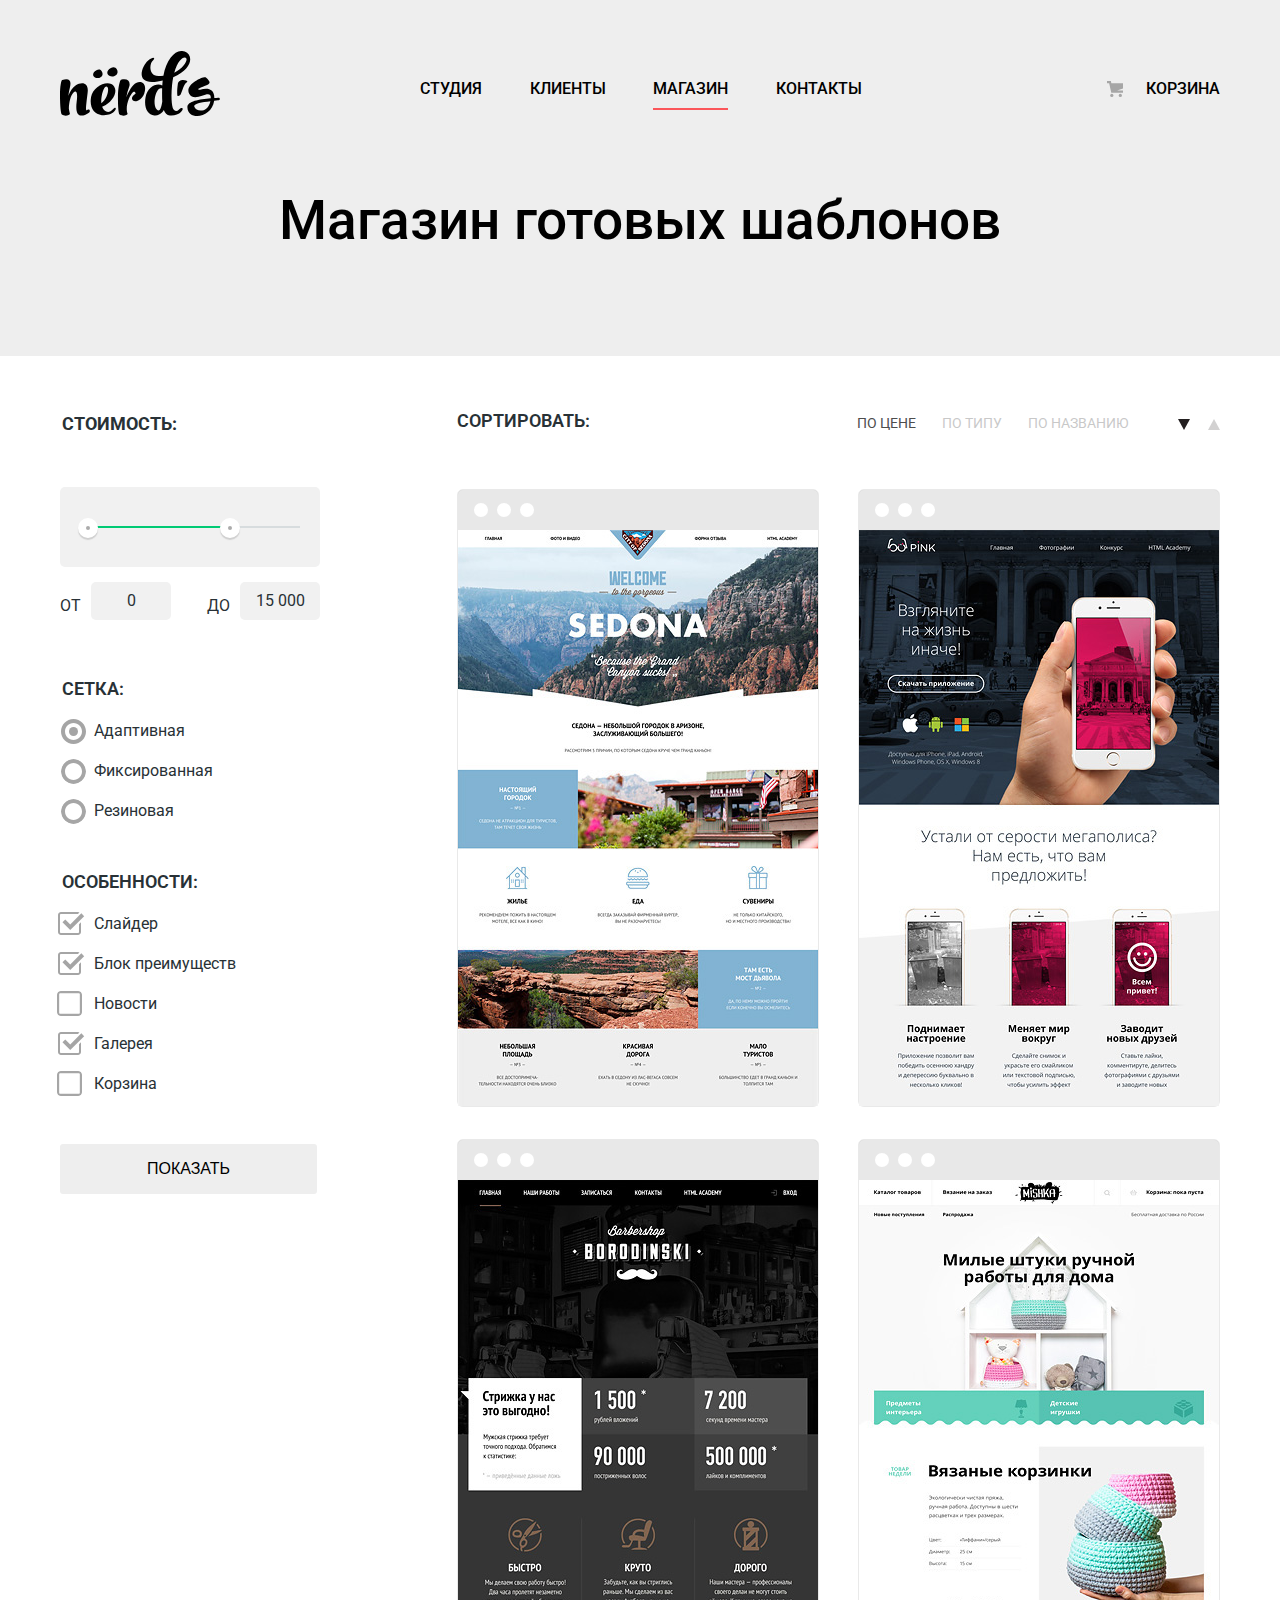
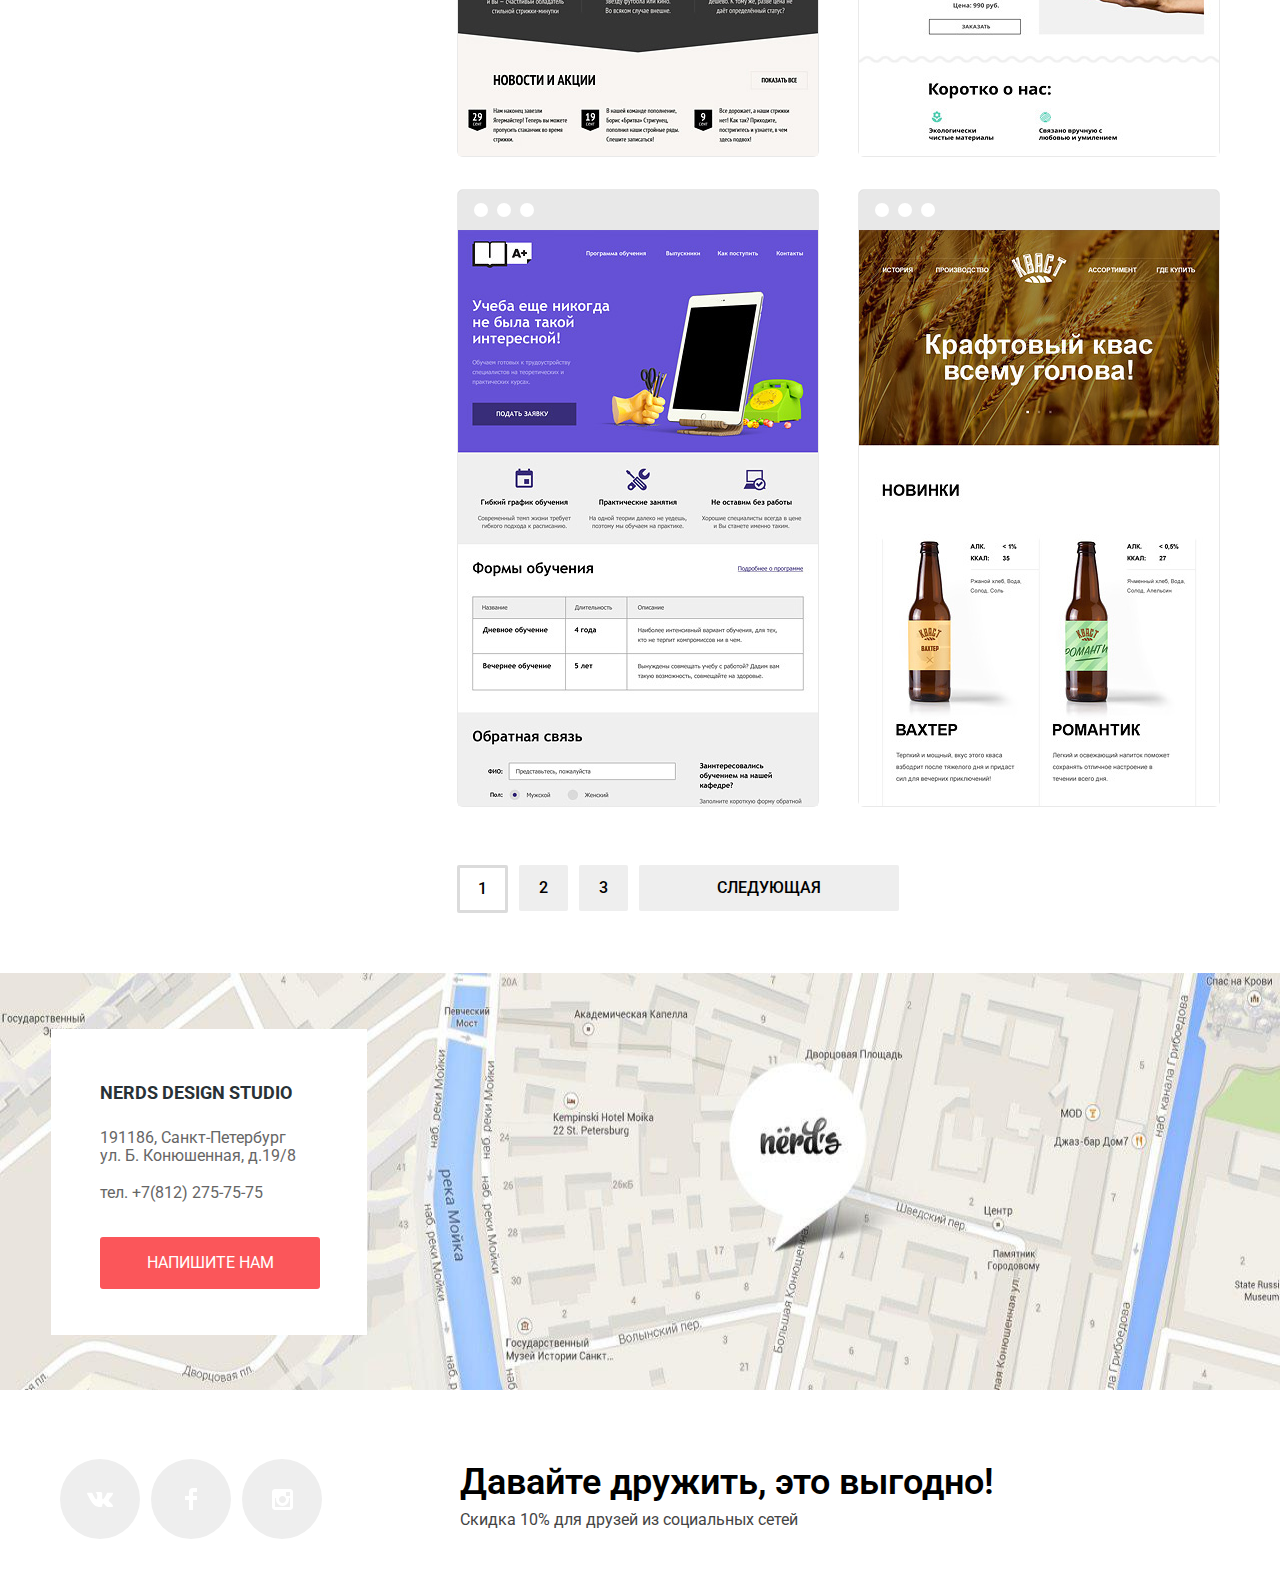
==== commit 3c045cf9: "final-2" ====
--- a/inner.html
+++ b/inner.html
@@ -11,7 +11,7 @@
       <header class="page-header">
          <nav class="main-navigation container">
             <a href="index.html" class="logo-img">
-            <img src="img/nerds-logo.svg" alt="Нёрдс"></a>
+            <img src="img/nerds-logo.svg" alt="Нёрдс" width="160" height="65"></a>
             <ul class="site-navigation">
                <li><a  href="studio.html">студия</a></li>
                <li><a href="clients.html">клиенты </a></li>
@@ -117,7 +117,7 @@
                         <img src="img/sedona.jpg" width="360" height="576"  alt="Sedona">
                         </a>
                         <div class="pop-up-block">
-                           <h2 class="popup-title"> sedona </h2>
+                           <a href="#" class="popup-title"> sedona </a>
                            <p class="popup-text">Информационный сайт для туристов </p>
                            <a class="button popup-btn" href="sedona.html"> 9 900 руб.. </a>
                         </div>
@@ -127,7 +127,7 @@
                         <img src="img/pink.jpg" width="360" height="576" alt="pink">
                         </a>
                         <div class="pop-up-block">
-                           <h2 class="popup-title"> Pink App </h2>
+                           <a href="#" class="popup-title"> Pink App </a>
                            <p class="popup-text pinkapp-text">Продуктовый лендинг приложения для IOS и Android </p>
                            <a class="button popup-btn" href="pink.html"> 9 900 руб. </a>
                         </div>
@@ -137,7 +137,7 @@
                         <img src="img/barbershop.jpg" width="360" height="576" alt="barbershop">
                         </a>
                         <div class="pop-up-block">
-                           <h2 class="popup-title"> barbershop </h2>
+                           <a href="#" class="popup-title"> barbershop </a>
                            <p class="popup-text barbershop-text"> Сайт салона красоты. Для мужчин, да. </p>
                            <a class="button popup-btn" href="barbershop.html"> 9 900 руб. </a>
                         </div>
@@ -147,7 +147,7 @@
                         <img src="img/mishka.jpg" width="360" height="576"  alt="Mishka">
                         </a>
                         <div class="pop-up-block">
-                           <h2 class="popup-title"> mishka </h2>
+                           <a href="#" class="popup-title"> mishka </a>
                            <p class="popup-text mishka-text">Интернет-магазин вязаных игрушек </p>
                            <a class="button popup-btn" href="mishka.html"> 9 900 руб. </a>
                         </div>
@@ -157,7 +157,7 @@
                         <img src="img/school.jpg" width="360" height="576"  alt="school">
                         </a>
                         <div class="pop-up-block">
-                           <h2 class="popup-title"> A Plus </h2>
+                           <a href="#" class="popup-title"> A Plus </a>
                            <p class="popup-text school-text">Лендинг курсов повышения квалификации </p>
                            <a class="button popup-btn" href="school.html"> 9 900 руб. </a>
                         </div>
@@ -167,7 +167,7 @@
                         <img src="img/kvast.jpg" width="360" height="576"  alt="kvast">
                         </a>
                         <div class="pop-up-block">
-                           <h2 class="popup-title"> Kvast </h2>
+                           <a href="#" class="popup-title"> Kvast </a>
                            <p class="popup-text">Промо-сайт производителя крафтового кваса </p>
                            <a class="button popup-btn" href="kvast.html"> 9 900 руб. </a>
                         </div>
@@ -192,7 +192,7 @@
                <p  class="address address-phone">тел. +7(812) 275-75-75</p>
                <a class="button contact-button" href="mail.html">напишите нам</a>
             </div>
-            <img src="img/map1.jpg" alt="карта">
+            <img class="map-pic" src="img/map3.jpg" alt="карта" width="1440" height="417">
             <iframe src="https://yandex.ru/map-widget/v1/?um=constructor%3A26607953117868394d844144b5d8f79c855f5afc9ba3518503bff90c0f9702a8&amp;source=constructor"></iframe>
          </section>
       </main>
--- a/css/style.css
+++ b/css/style.css
@@ -50,6 +50,7 @@
 
 .site-navigation {
 	list-style: none;
+	flex-wrap: wrap;
 	display: -webkit-box;
 	display: -ms-flexbox;
 	display: flex;
@@ -157,6 +158,7 @@
 
 .project-list {
 	list-style: none;
+	flex-wrap: wrap;
 	display: -webkit-box;
 	display: -ms-flexbox;
 	display: flex;
@@ -296,6 +298,7 @@
 	list-style: none;
 	padding: 0;
 	margin: 0 auto;
+	flex-wrap: wrap;
 	display: -webkit-box;
 	display: -ms-flexbox;
 	display: flex;
@@ -438,7 +441,7 @@
 .pop-up-block {
 	display: none;
 	width: 100%;
-	height: 230px;
+	min-height: 230px;
 	background-color: #eeeeee;
 	position: absolute;
 	bottom: 0;
@@ -540,6 +543,7 @@
 	display: -webkit-box;
 	display: -ms-flexbox;
 	display: flex;
+	flex-wrap: wrap;
 	list-style: none;
 	padding: 0;
 	margin-top: 5px;
@@ -631,6 +635,7 @@
 	padding: 8px;
 	border-radius: 50%;
 	cursor: pointer;
+	vertical-align: middle;
 }
 
 .slider-controls label::after {
@@ -1167,6 +1172,7 @@
 }
 
 .popup-title {
+	display: block;
 	text-transform: uppercase;
 	text-align: center;
 	margin: 0;
@@ -1435,6 +1441,7 @@
 	display: inline-block;
 	font-size: 16px;
 	text-transform: uppercase;
+	vertical-align: middle;
 }
 
 .price-controls {
@@ -1776,3 +1783,23 @@
 .filter-active {
 	opacity: 1;
 }
+.map-pic{
+	max-width: 100%;
+	height: 417px;
+}
+.filter-input-radio:checked+label:active::after,
+.filter-input-radio:checked+label:focus::after {
+    opacity: 1;
+}
+.filter-input-radio+label:active::before,
+.filter-input-radio+label:focus::before {
+    opacity: 1;
+}
+.filter-input-checkbox:checked+label:active::after,
+.filter-input-checkbox:checked+label:focus::after {
+    opacity: 1;
+}
+.filter-input-checkbox+label:active::before,
+.filter-input-checkbox+label:focus::before {
+    opacity: 1;
+}
